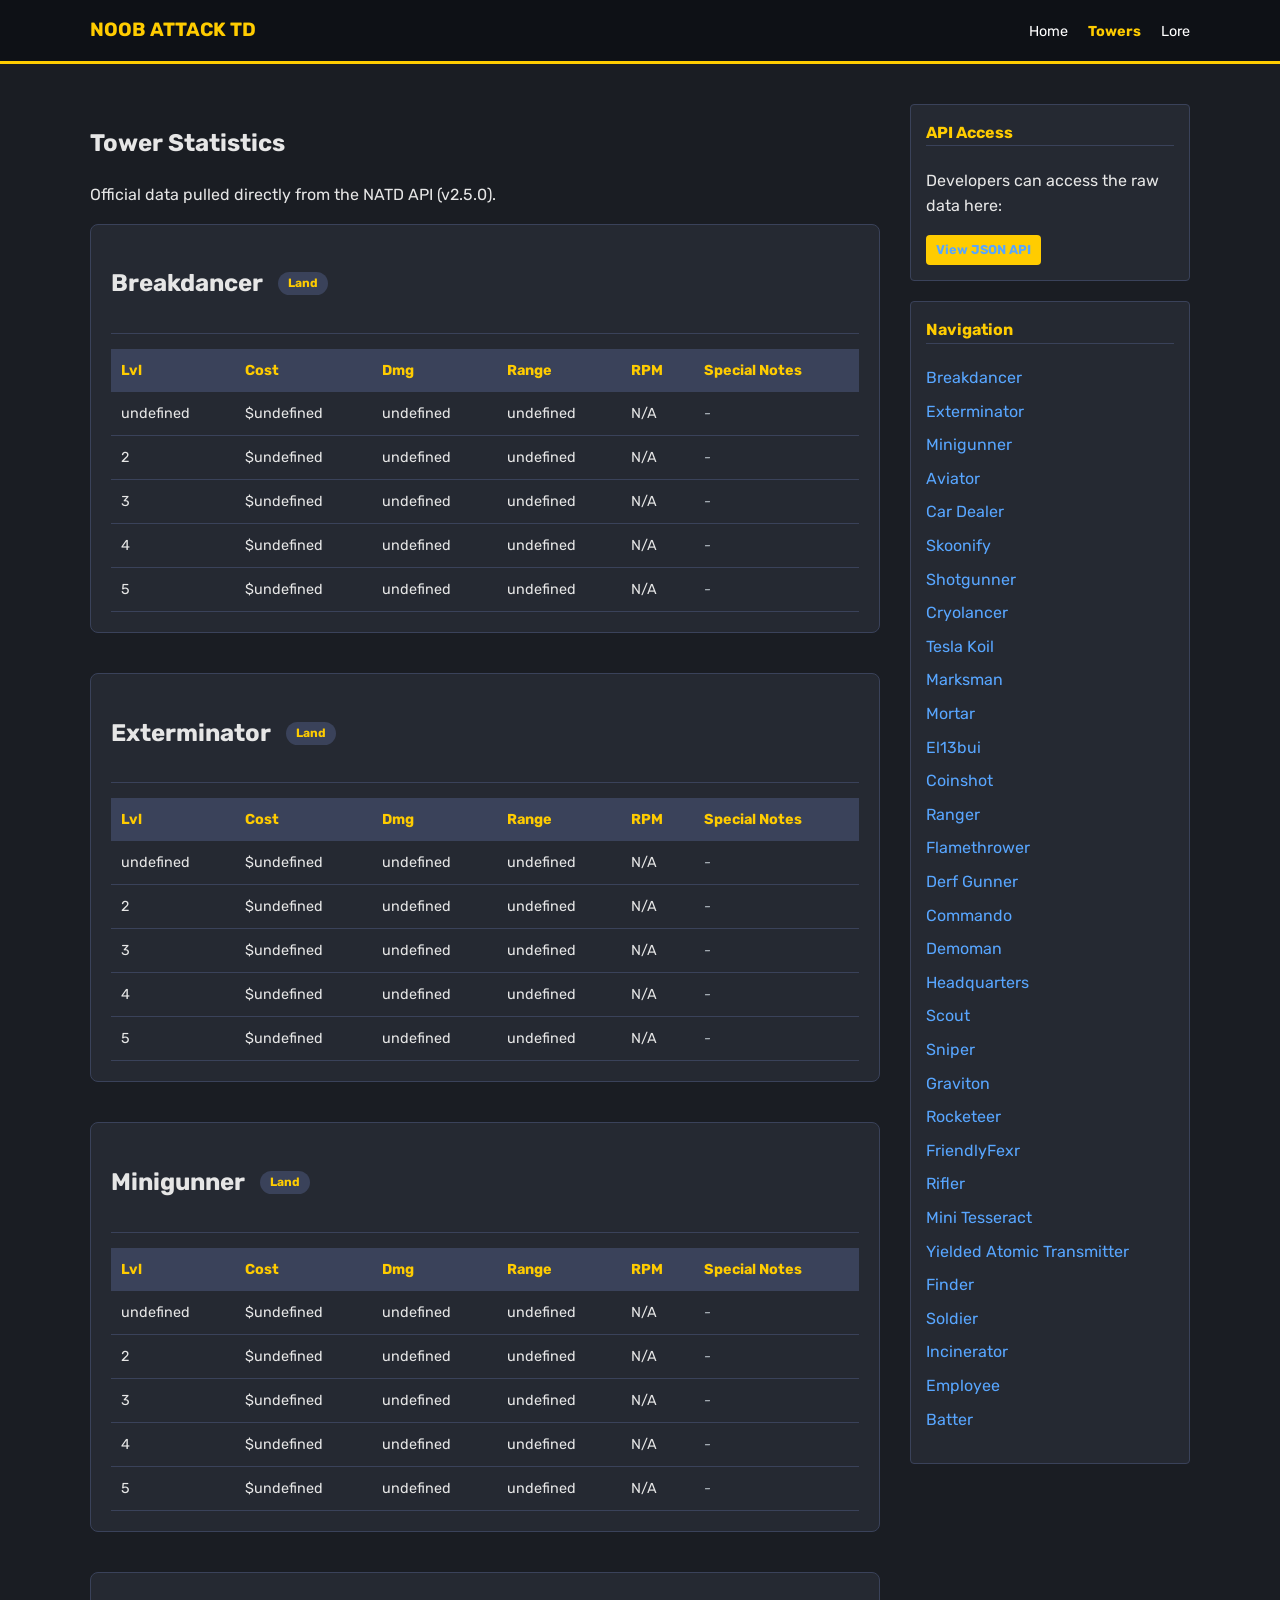
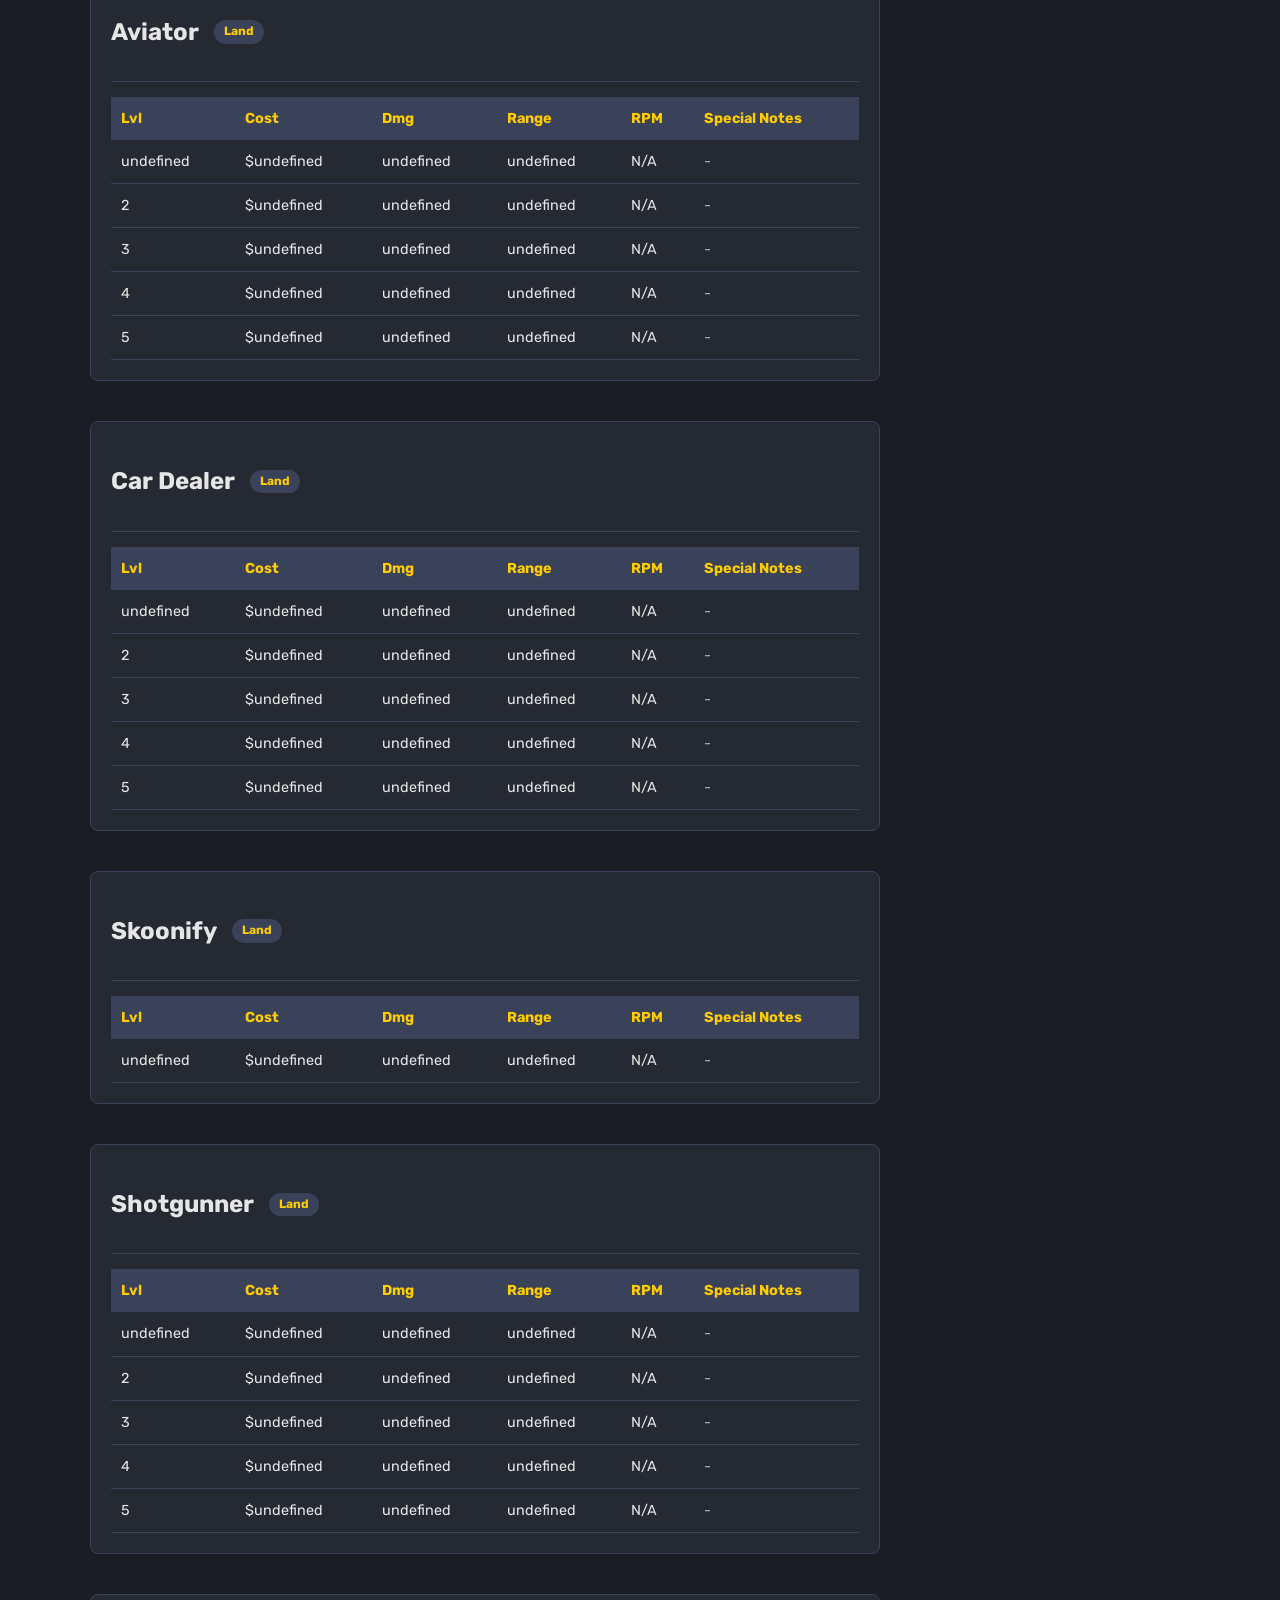
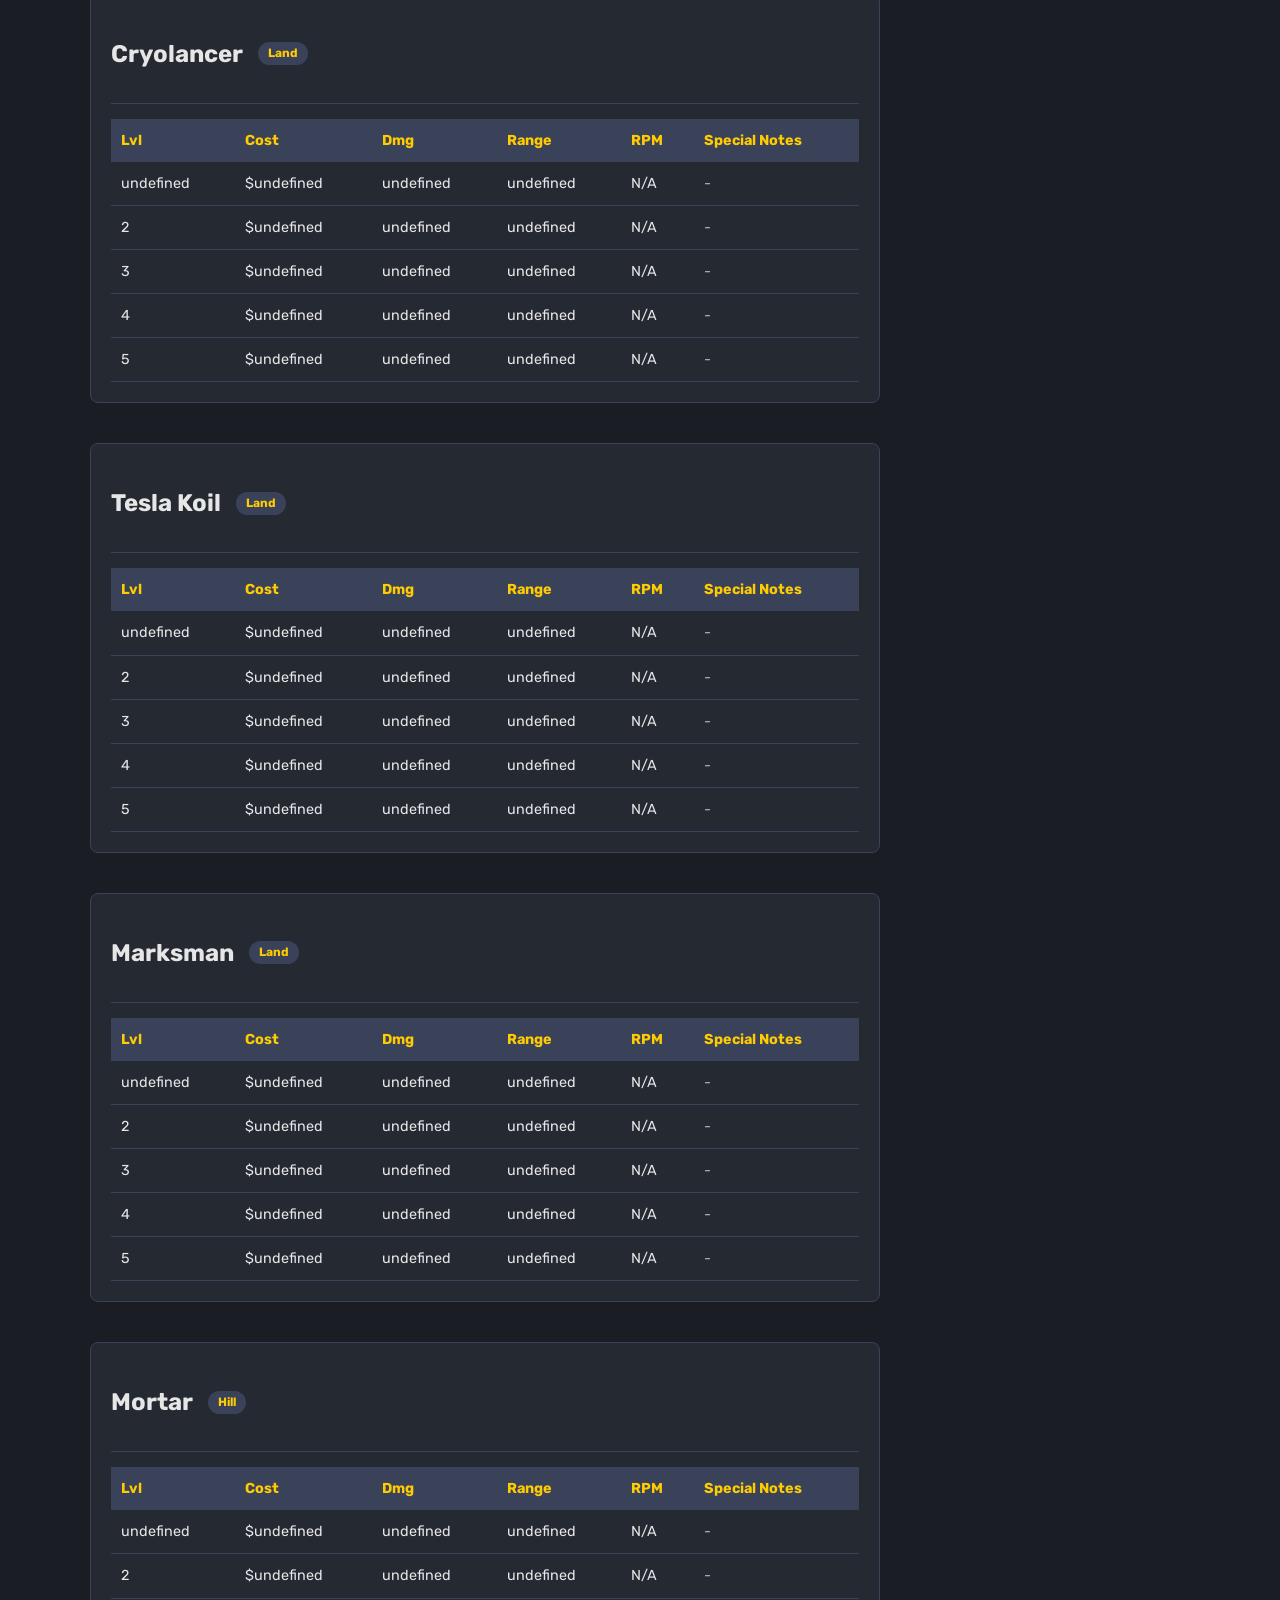
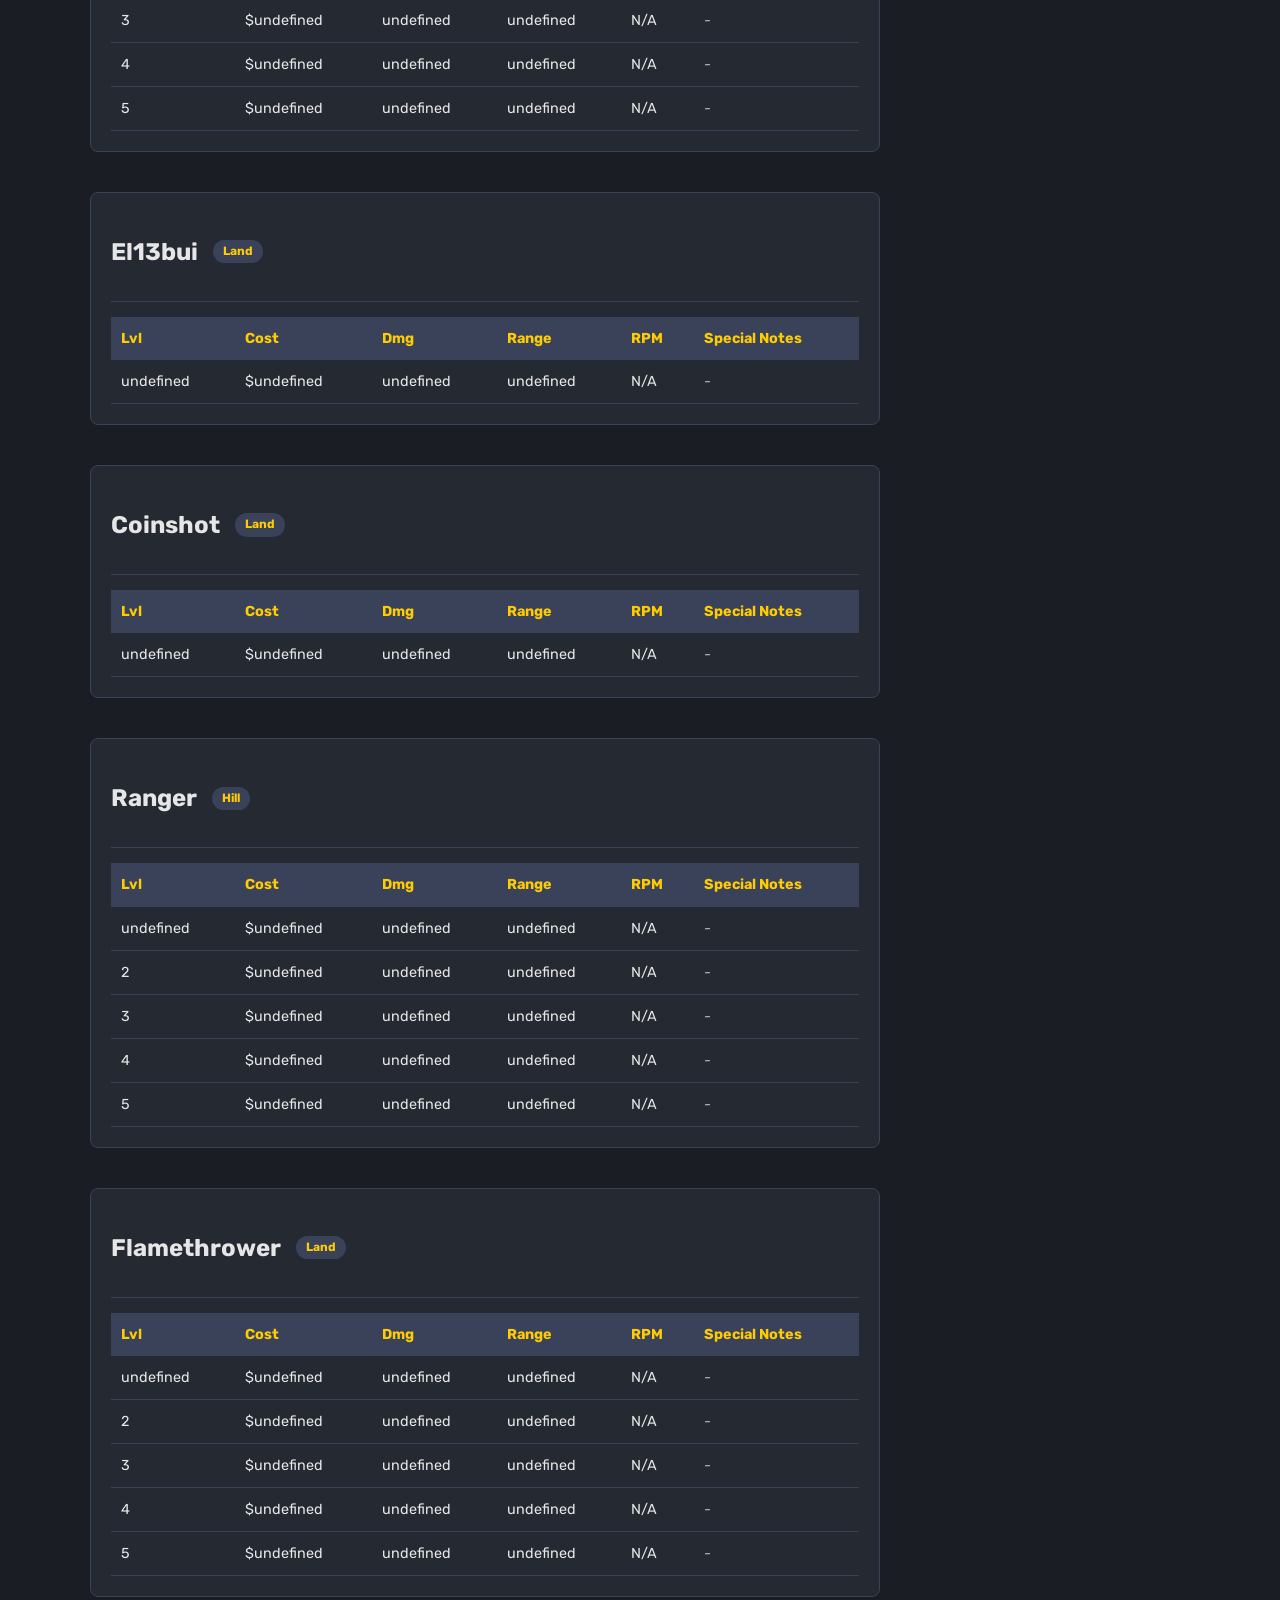
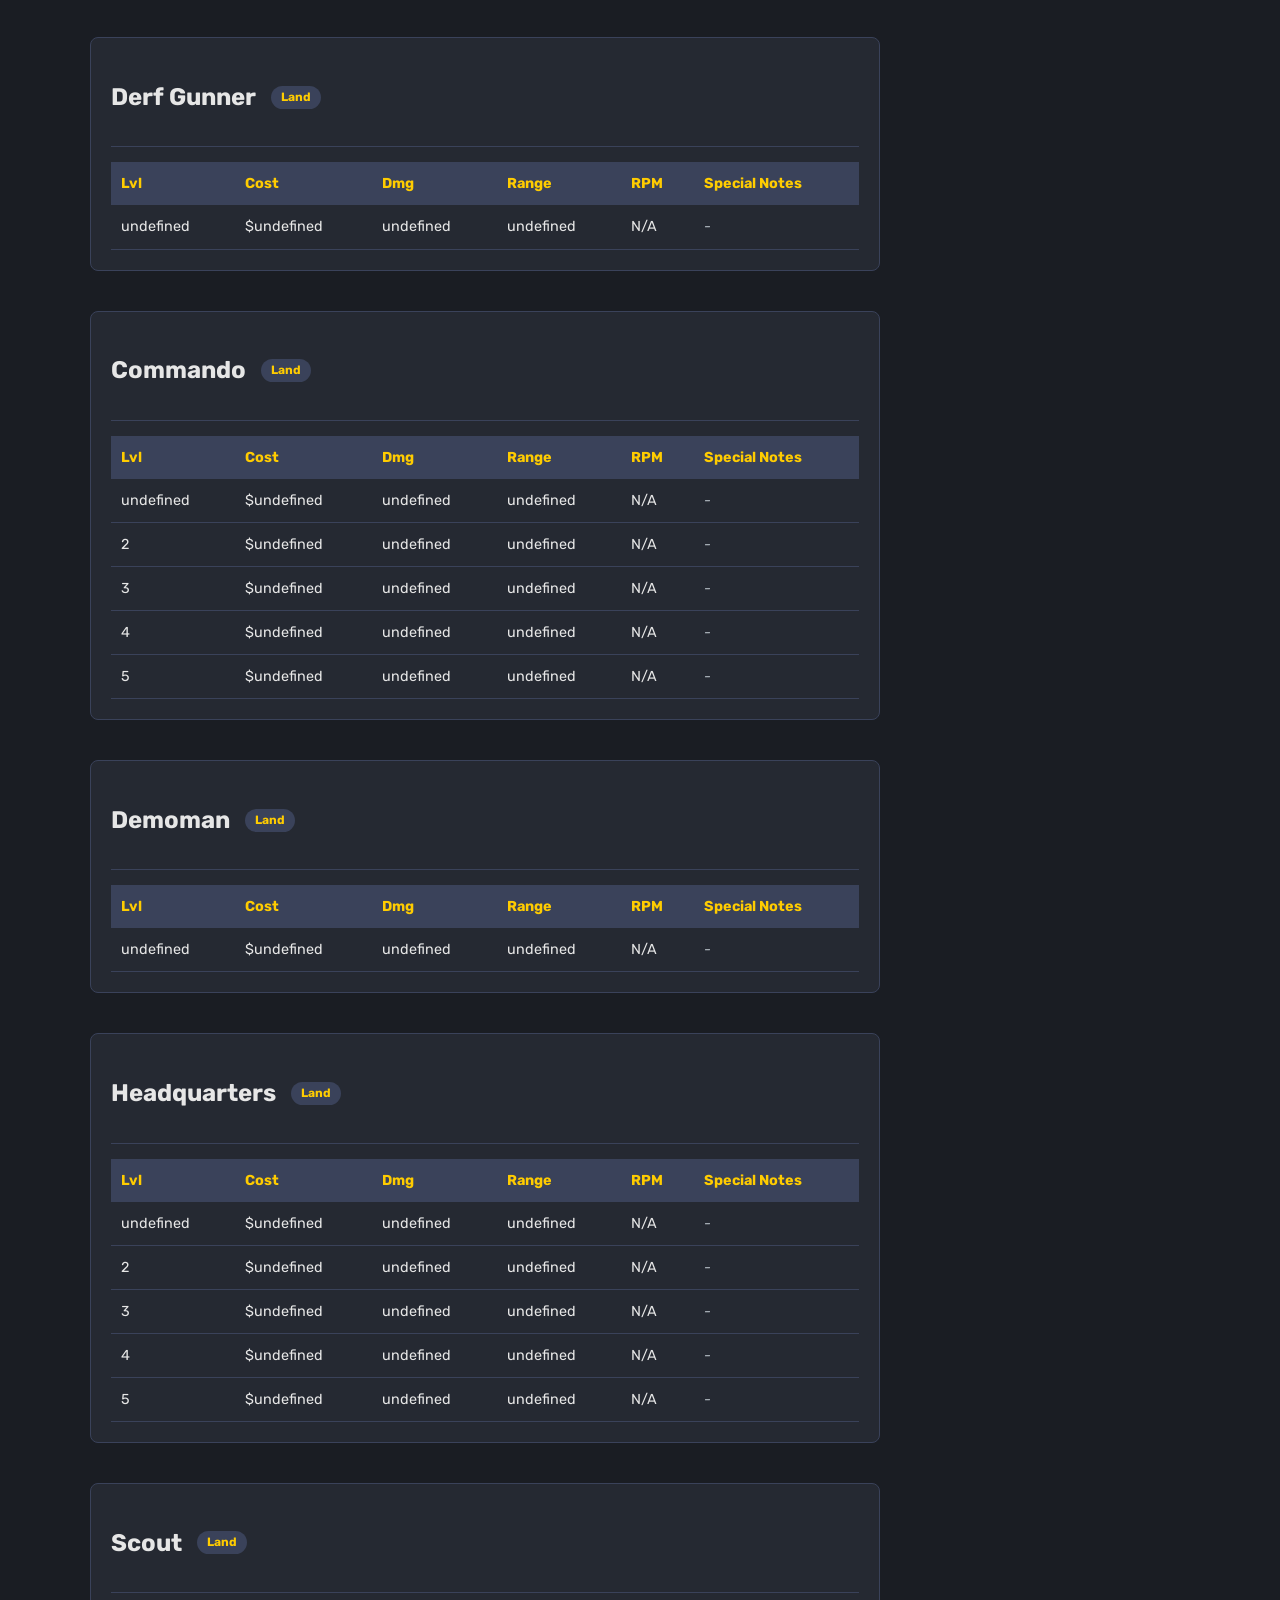
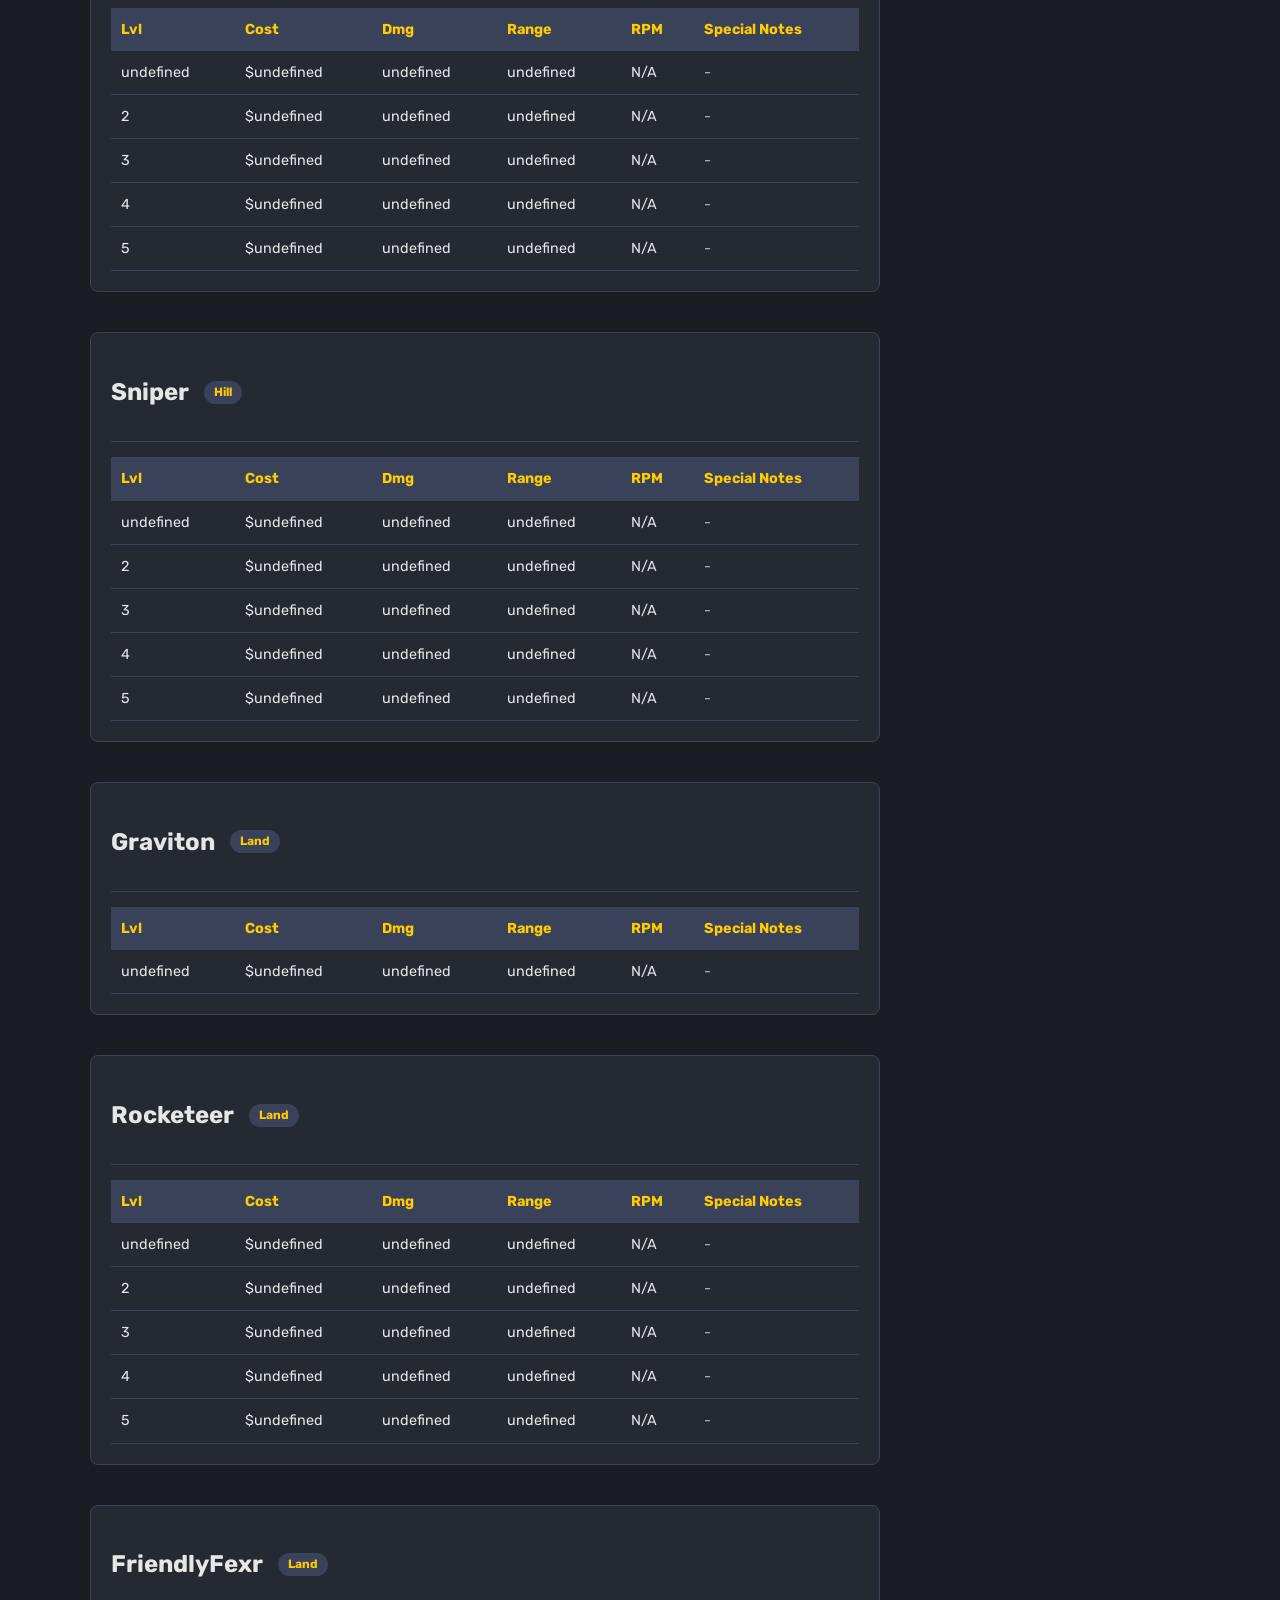
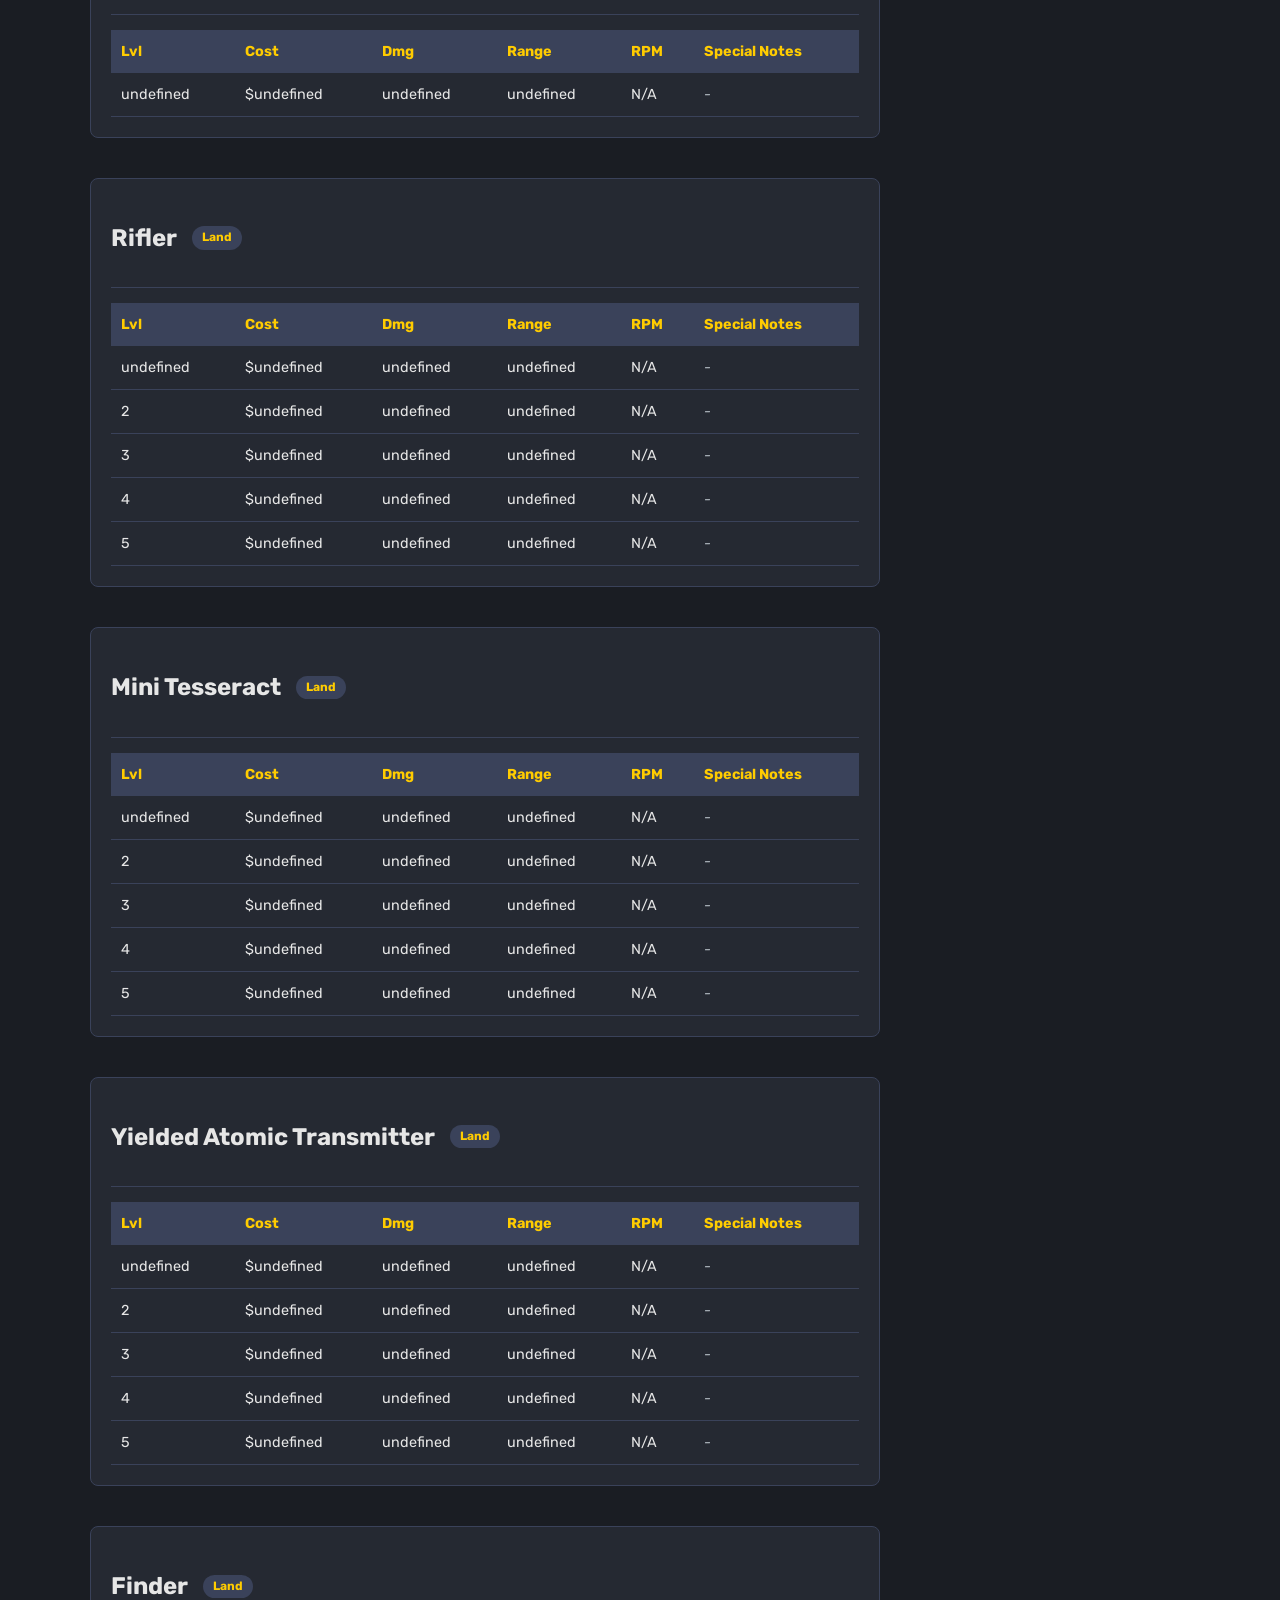
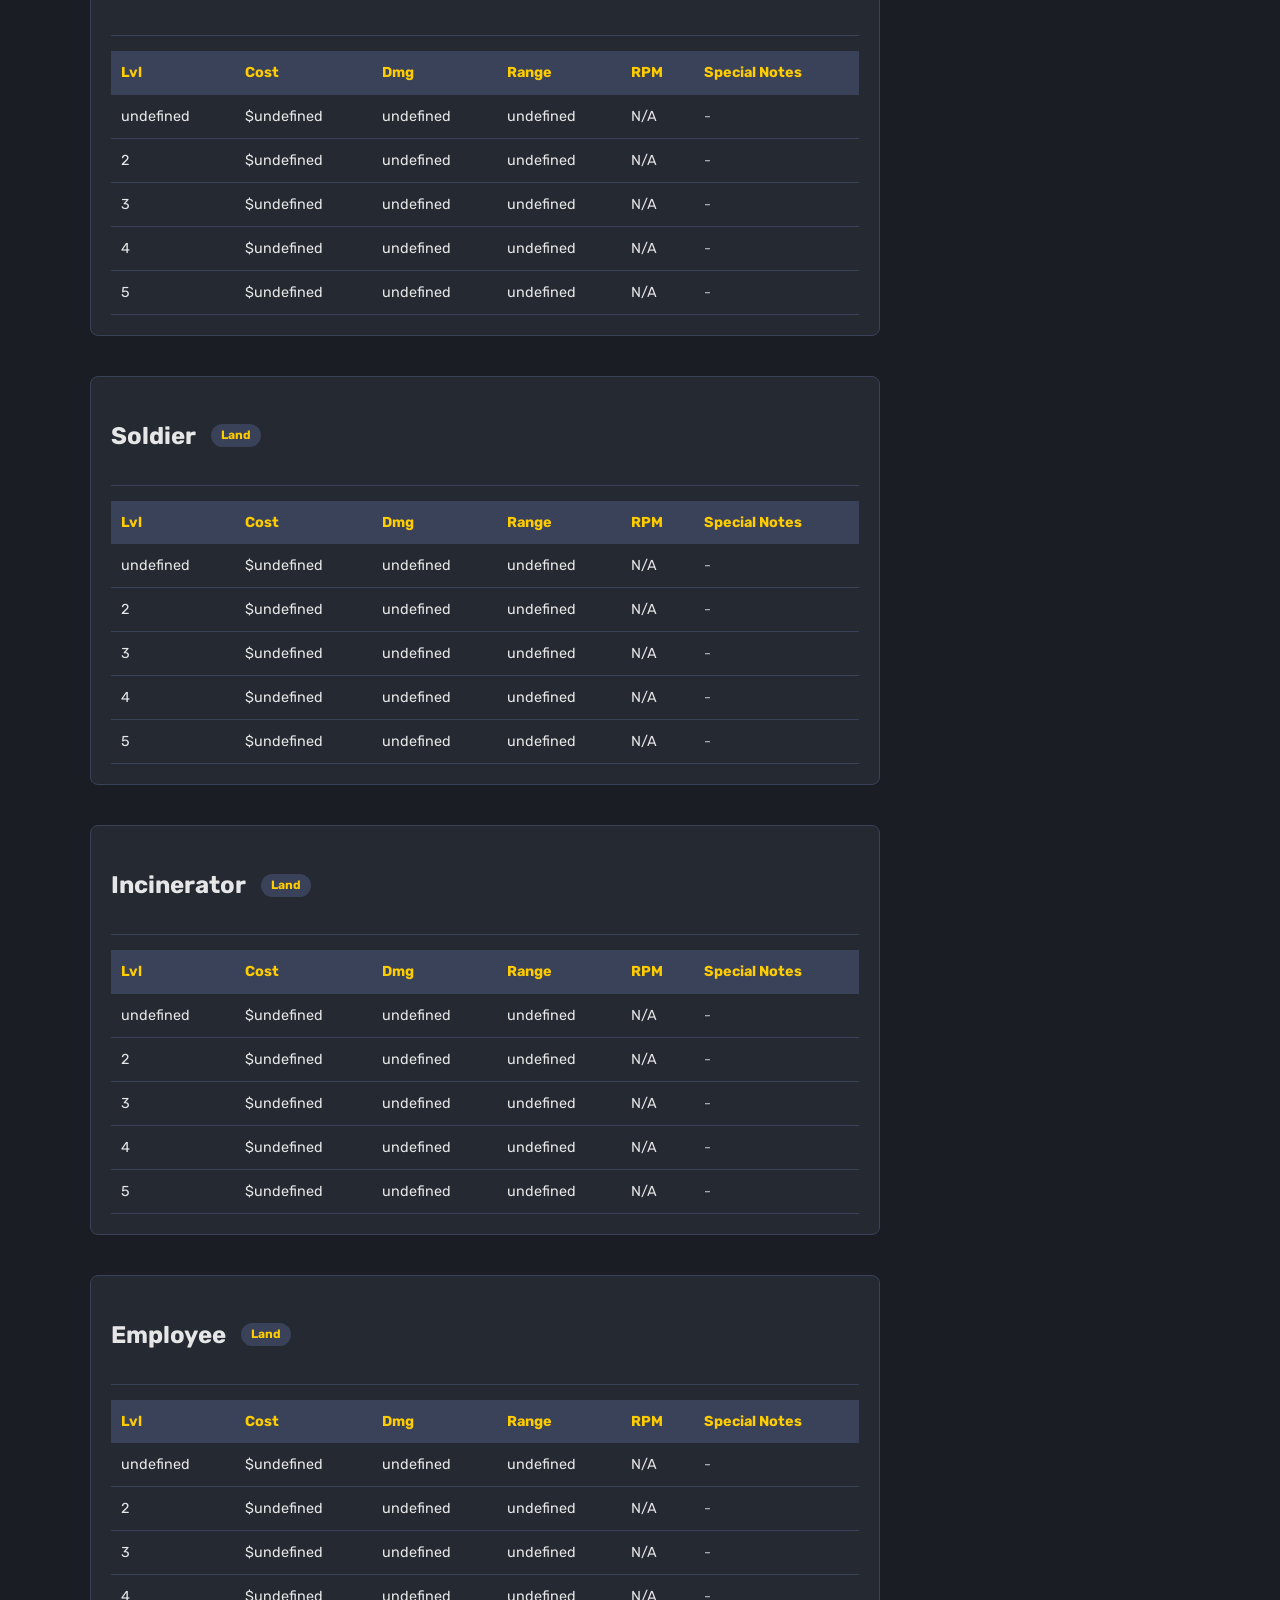
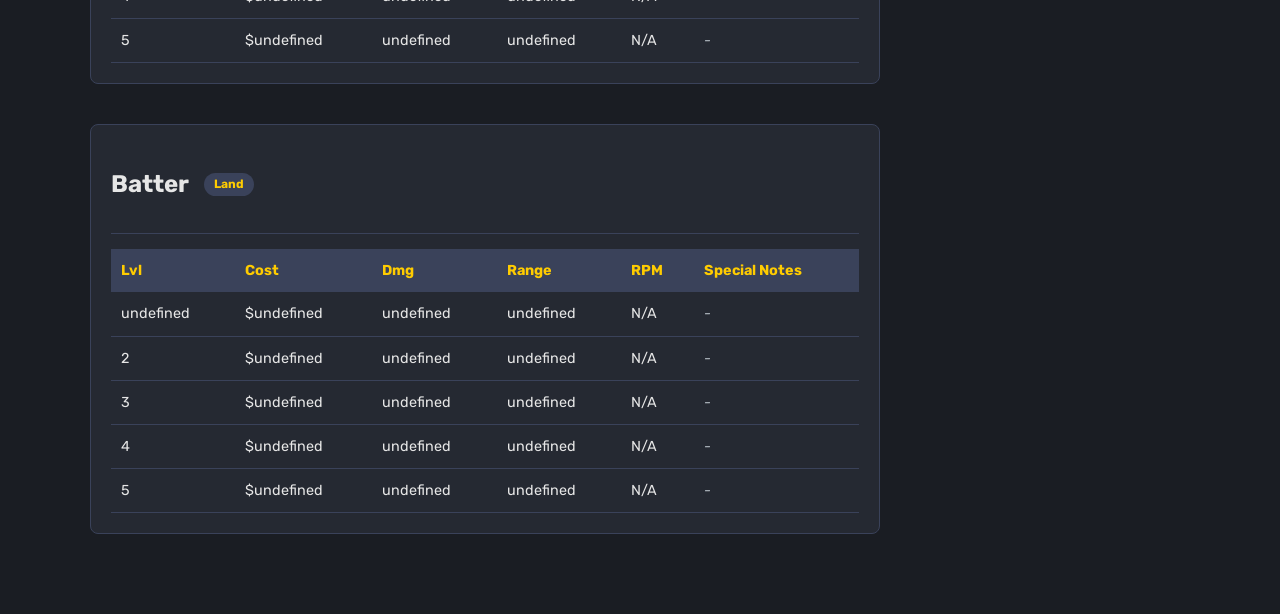
==== index.html @ 98cb0c42 "Update index.html" ====
<!DOCTYPE html>
<html lang="en">
<head>
    <meta charset="UTF-8">
    <meta name="viewport" content="width=device-width, initial-scale=1.0">
    <title>Tower Stats Hub | Noob Attack TD</title>
    <link rel="stylesheet" href="style.css">
    <link href="https://fonts.googleapis.com/css2?family=Rubik:wght@400;500;700&display=swap" rel="stylesheet">
</head>
<body>

    <nav class="navbar">
        <div class="nav-container">
            <a href="https://noob-attack-td.github.io/" class="logo">NOOB ATTACK TD</a>
            <ul class="nav-links">
                <li><a href="https://noob-attack-td.github.io/">Home</a></li>
                <li><a href="#" class="active">Towers</a></li>
                <li><a href="https://noob-attack-td.github.io/lore/">Lore</a></li>
            </ul>
        </div>
    </nav>

    <main class="container">
        <section class="content">
            <header class="page-header">
                <h1>Tower Statistics</h1>
                <p>Official data pulled directly from the NATD API (v2.5.0).</p>
            </header>

            <div id="loading" class="status-msg">Fetching tower data...</div>
            
            <div id="tower-display"></div>
        </section>

        <aside class="sidebar">
            <div class="sidebar-box">
                <h4>API Access</h4>
                <p>Developers can access the raw data here:</p>
                <a href="./api/v1/stats.json" class="api-link">View JSON API</a>
            </div>
            <div class="sidebar-box">
                <h4>Navigation</h4>
                <ul id="quick-nav">
                    </ul>
            </div>
        </aside>
    </main>

    <script>
        async function loadTowerData() {
            try {
                // Fetch the API file from the local folder
                const response = await fetch('stats.json');
                const data = await response.json();
                
                const display = document.getElementById('tower-display');
                const quickNav = document.getElementById('quick-nav');
                document.getElementById('loading').style.display = 'none';

                for (let id in data.towers) {
                    const tower = data.towers[id];

                    // 1. Create Sidebar Link
                    quickNav.innerHTML += `<li><a href="#${id}">${tower.name}</a></li>`;

                    // 2. Build Table Rows
                    let rows = tower.levels.map(lvl => `
                        <tr>
                            <td>${lvl.level}</td>
                            <td>$${lvl.cost}</td>
                            <td>${lvl.damage}</td>
                            <td>${lvl.range}</td>
                            <td>${lvl.rpm || 'N/A'}</td>
                            <td class="special-cell">${lvl.note || '-'}</td>
                        </tr>
                    `).join('');

                    // 3. Inject Table into Page
                    display.innerHTML += `
                        <div class="tower-block" id="${id}">
                            <div class="tower-title">
                                <h2>${tower.name}</h2>
                                <span class="type-tag">${tower.type}</span>
                            </div>
                            <table class="wiki-table">
                                <thead>
                                    <tr>
                                        <th>Lvl</th>
                                        <th>Cost</th>
                                        <th>Dmg</th>
                                        <th>Range</th>
                                        <th>RPM</th>
                                        <th>Special Notes</th>
                                    </tr>
                                </thead>
                                <tbody>${rows}</tbody>
                            </table>
                        </div>
                    `;
                }
            } catch (error) {
                document.getElementById('loading').innerHTML = "⚠️ Error loading API. Ensure stats.json exists.";
                console.error(error);
            }
        }
        loadTowerData();
    </script>

</body>
</html>
---- style.css ----
/* Base Style */
body {
    background-color: #1a1d23;
    color: #e6e6e6;
    font-family: 'Rubik', sans-serif;
    margin: 0;
    line-height: 1.6;
}

/* Navbar */
.navbar {
    background-color: #0e1116;
    padding: 15px 0;
    border-bottom: 3px solid #ffcc00;
}
.nav-container {
    width: 90%; max-width: 1100px; margin: 0 auto;
    display: flex; justify-content: space-between; align-items: center;
}
.logo { color: #ffcc00; text-decoration: none; font-weight: 700; font-size: 1.2rem; }
.nav-links { list-style: none; display: flex; gap: 20px; margin: 0; }
.nav-links a { color: #fff; text-decoration: none; font-size: 0.9rem; }
.nav-links a.active { color: #ffcc00; font-weight: bold; }

/* Layout */
.container {
    display: grid; grid-template-columns: 1fr 280px; gap: 30px;
    width: 90%; max-width: 1100px; margin: 40px auto;
}

/* Tower Blocks */
.tower-block {
    background: #252932;
    border: 1px solid #3a425a;
    border-radius: 8px;
    padding: 20px;
    margin-bottom: 40px;
}
.tower-title {
    display: flex; align-items: center; gap: 15px;
    border-bottom: 1px solid #3a425a; margin-bottom: 15px; padding-bottom: 10px;
}
.type-tag {
    background: #3a425a; color: #ffcc00;
    padding: 2px 10px; border-radius: 20px; font-size: 0.75rem; font-weight: bold;
}

/* Tables */
.wiki-table {
    width: 100%; border-collapse: collapse; font-size: 0.9rem;
}
.wiki-table th {
    background: #3a425a; color: #ffcc00; text-align: left; padding: 10px;
}
.wiki-table td {
    padding: 10px; border-bottom: 1px solid #3a425a;
}
.wiki-table tr:hover { background: #2c323d; }
.special-cell { font-style: italic; color: #adb5bd; }

/* Sidebar */
.sidebar-box {
    background: #252932; border: 1px solid #3a425a;
    padding: 15px; border-radius: 4px; margin-bottom: 20px;
}
.sidebar-box h4 { color: #ffcc00; margin-top: 0; border-bottom: 1px solid #3a425a; }
.sidebar-box ul { list-style: none; padding: 0; }
.sidebar-box li { margin-bottom: 8px; }
.sidebar-box a { color: #58a6ff; text-decoration: none; }

.api-link {
    display: inline-block; background: #ffcc00; color: #000;
    padding: 5px 10px; border-radius: 4px; text-decoration: none; font-weight: bold; font-size: 0.8rem;
}

.status-msg { text-align: center; padding: 50px; color: #6e7681; }

@media (max-width: 800px) {
    .container { grid-template-columns: 1fr; }
}
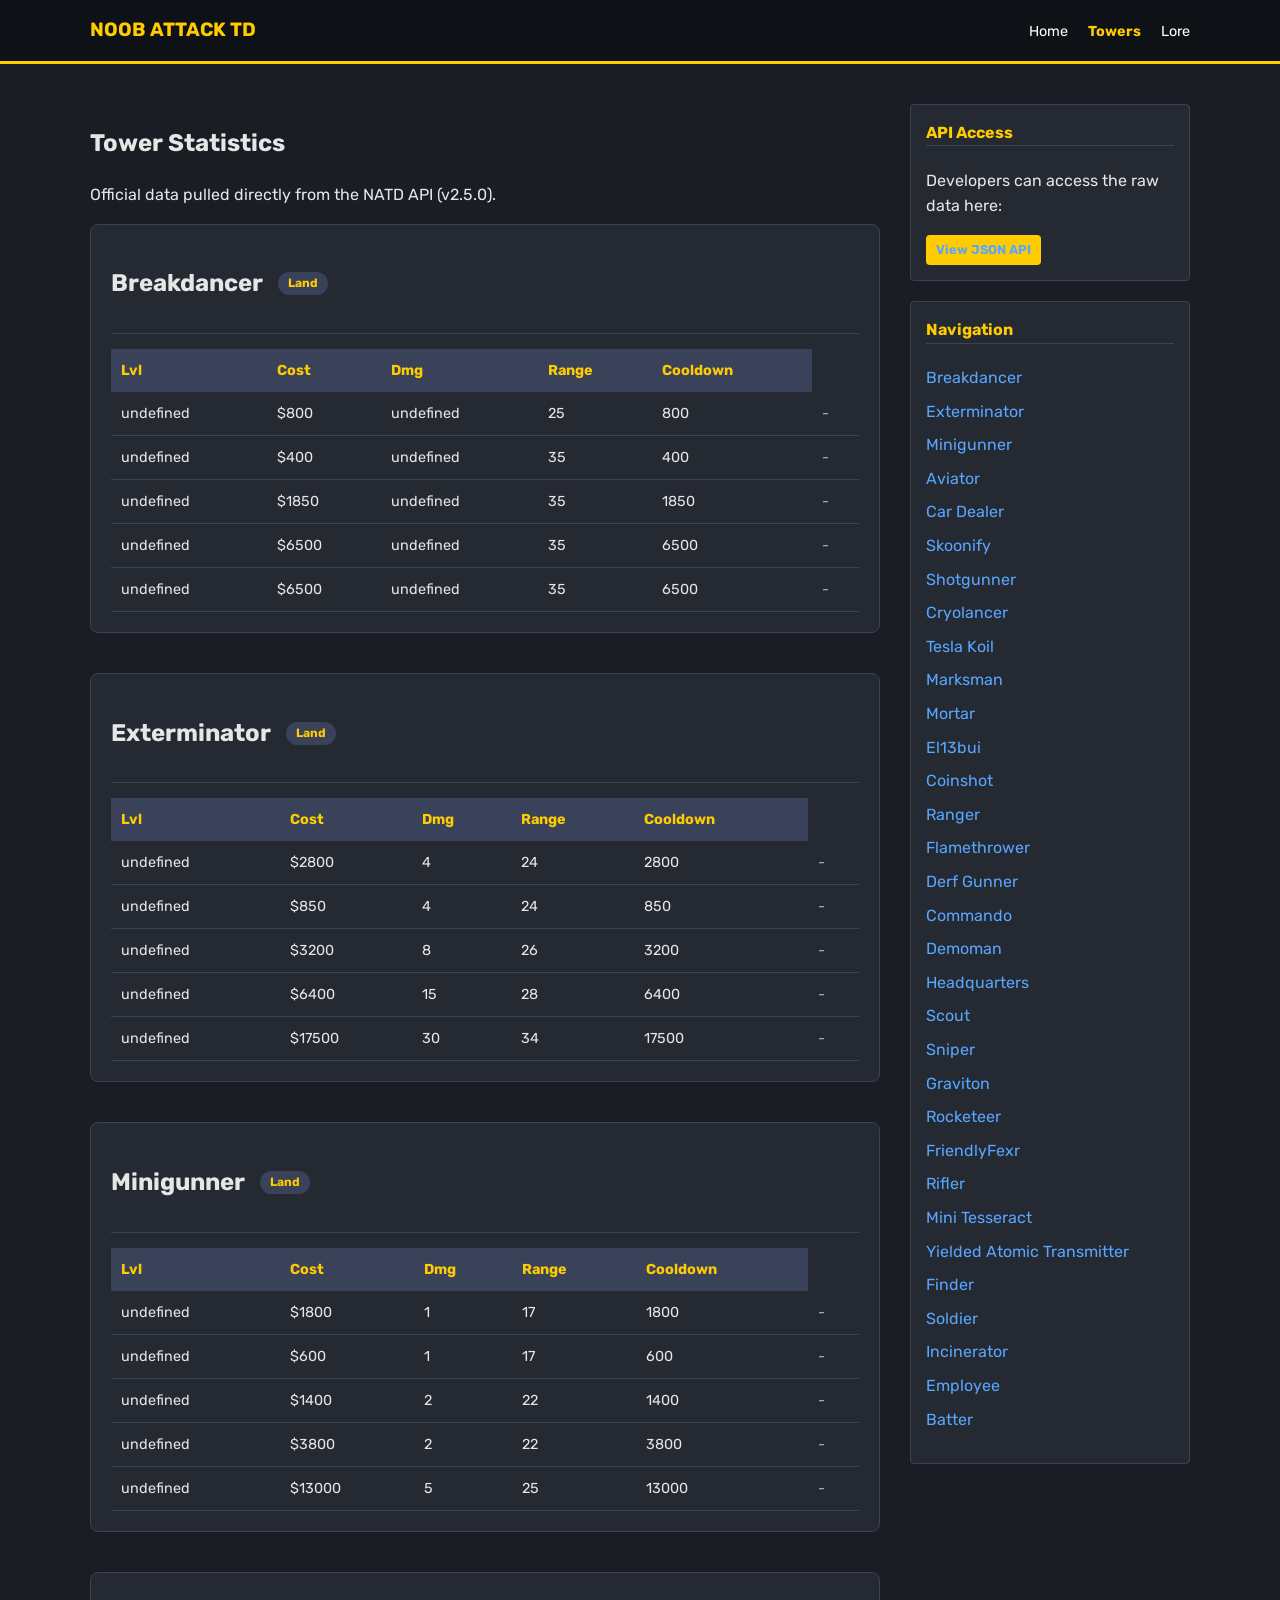
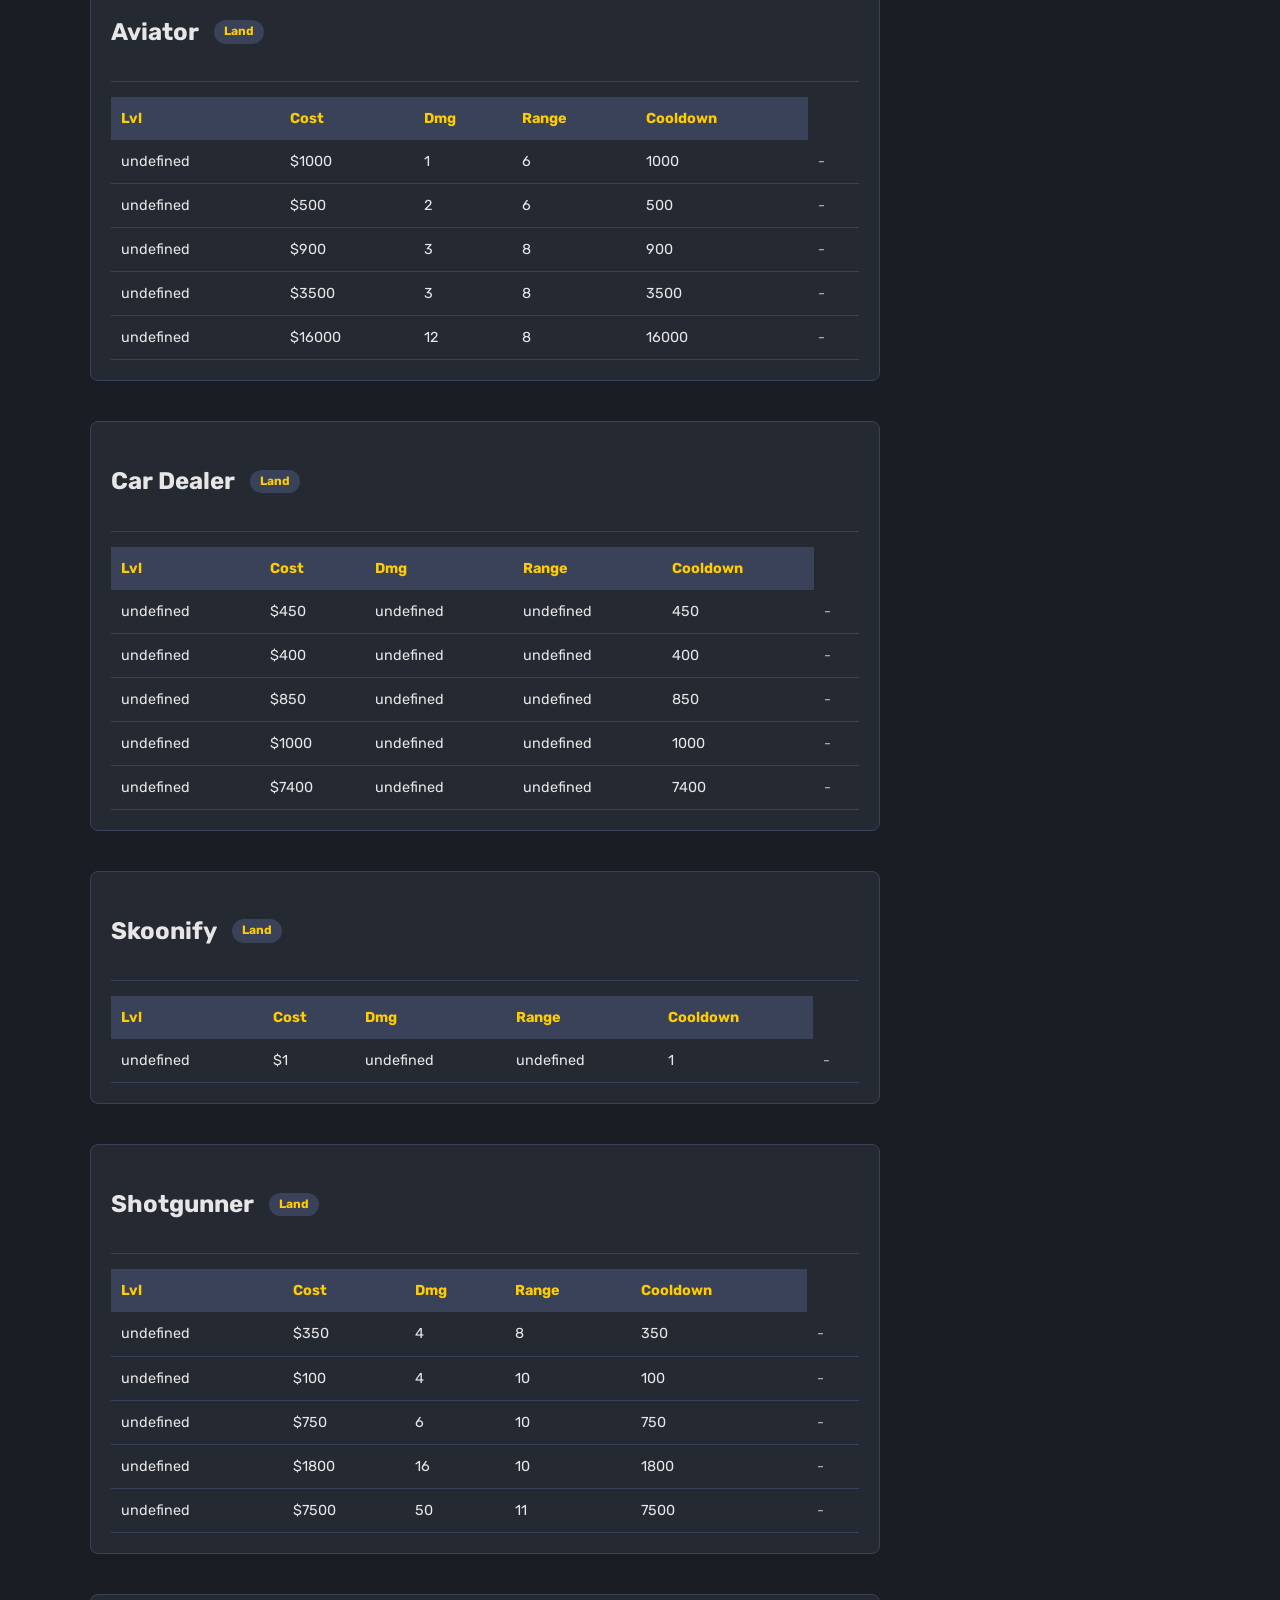
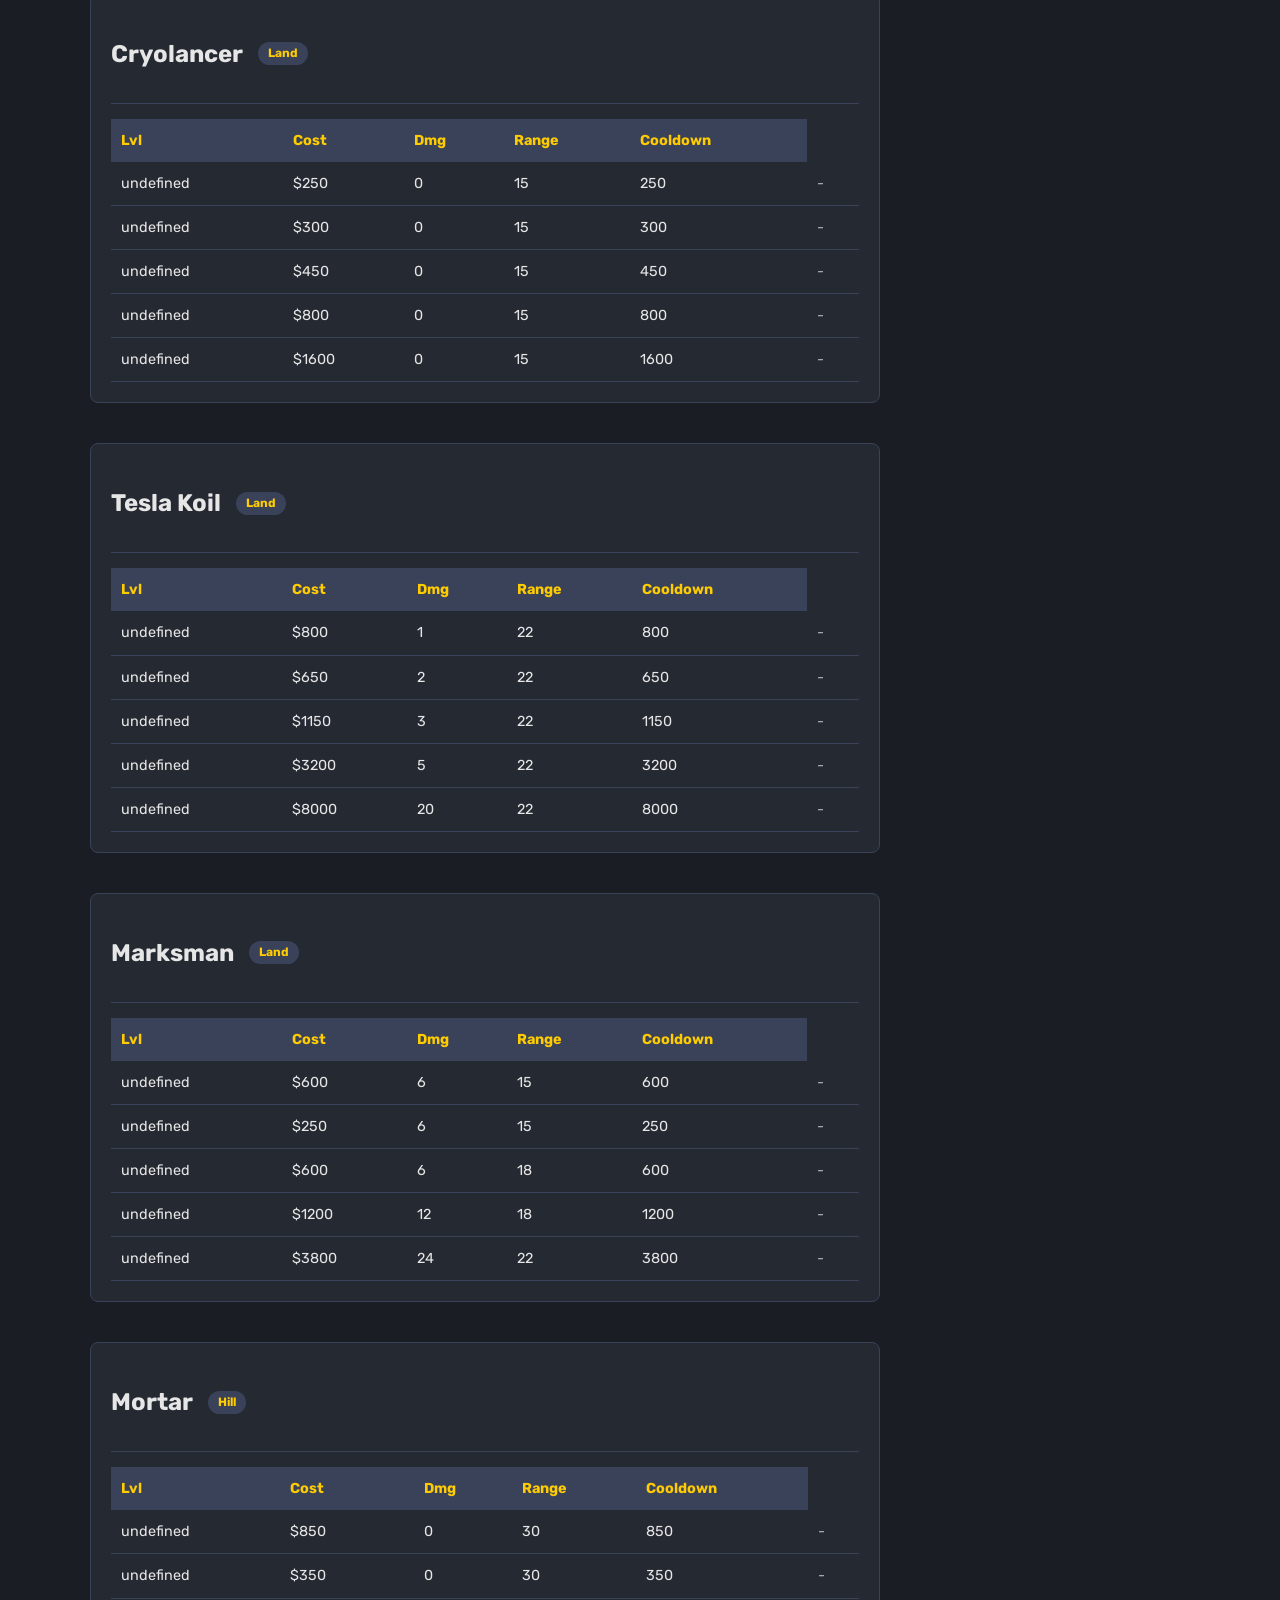
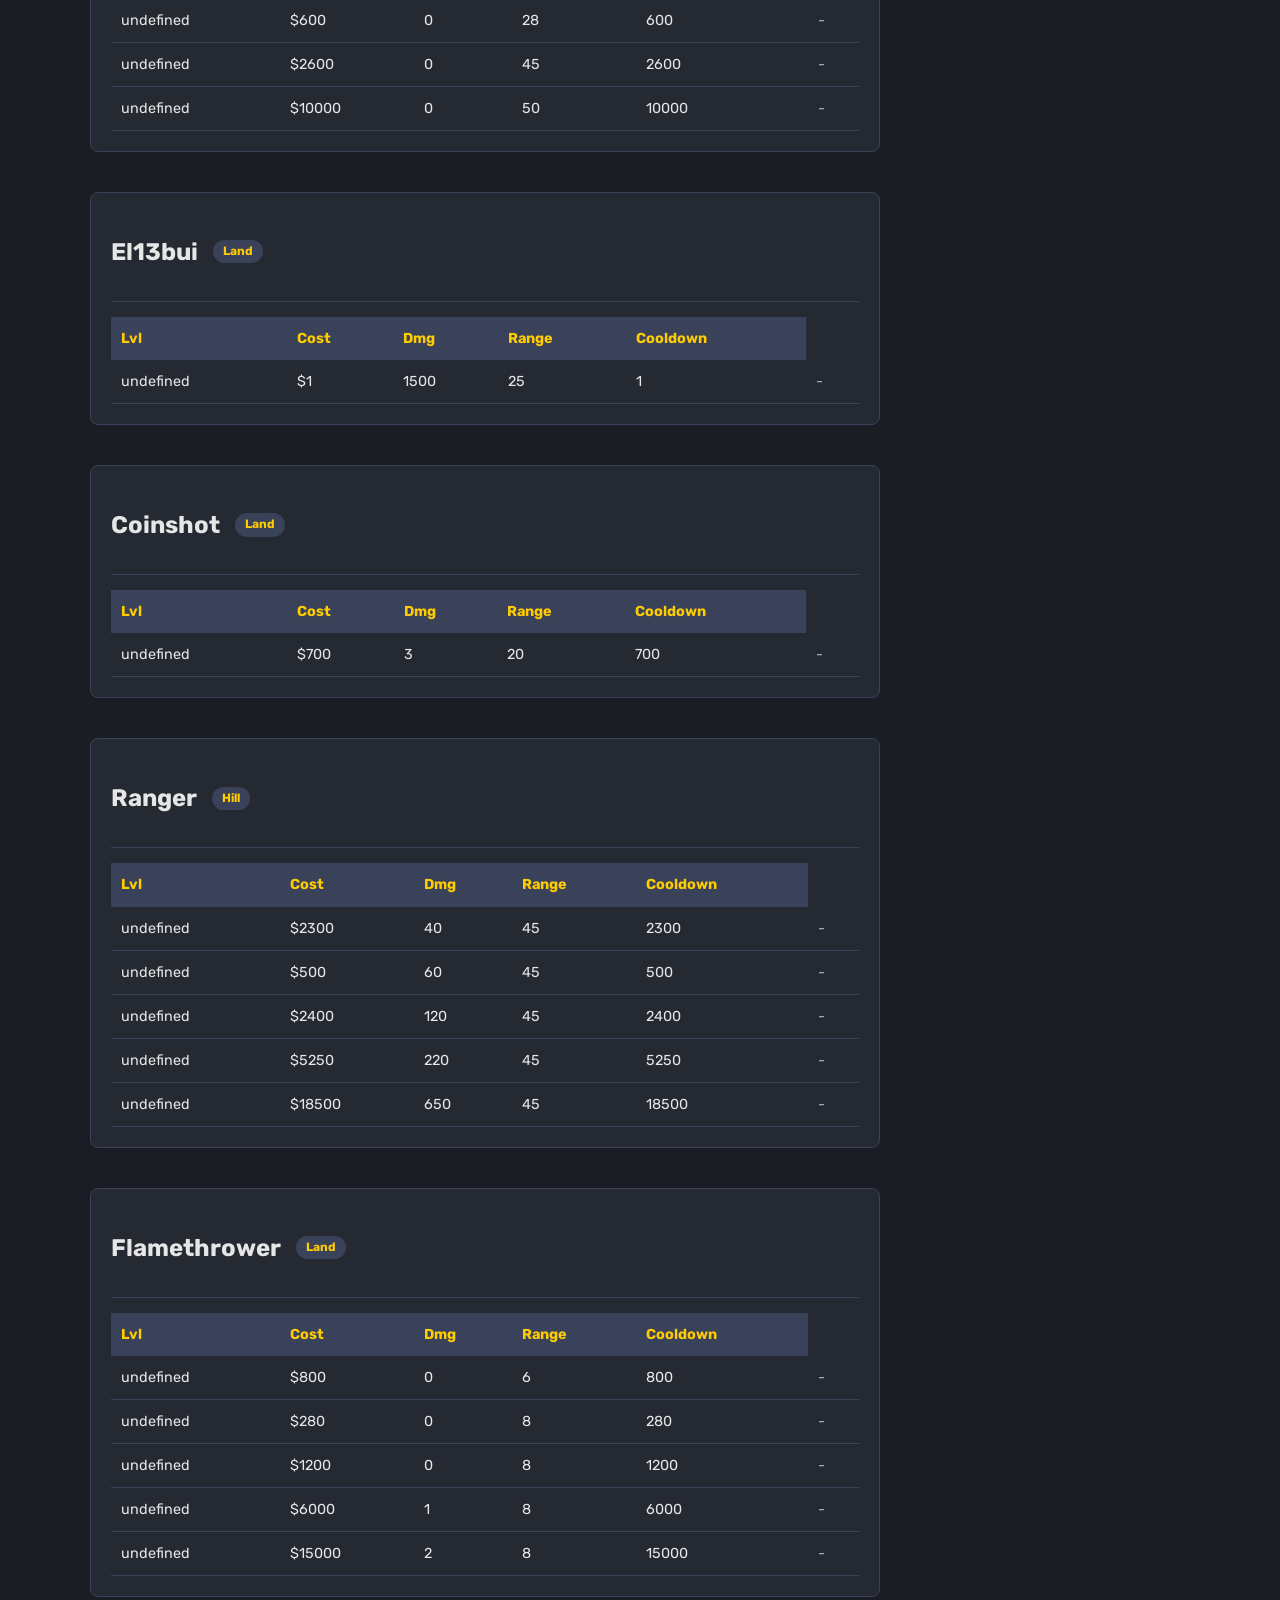
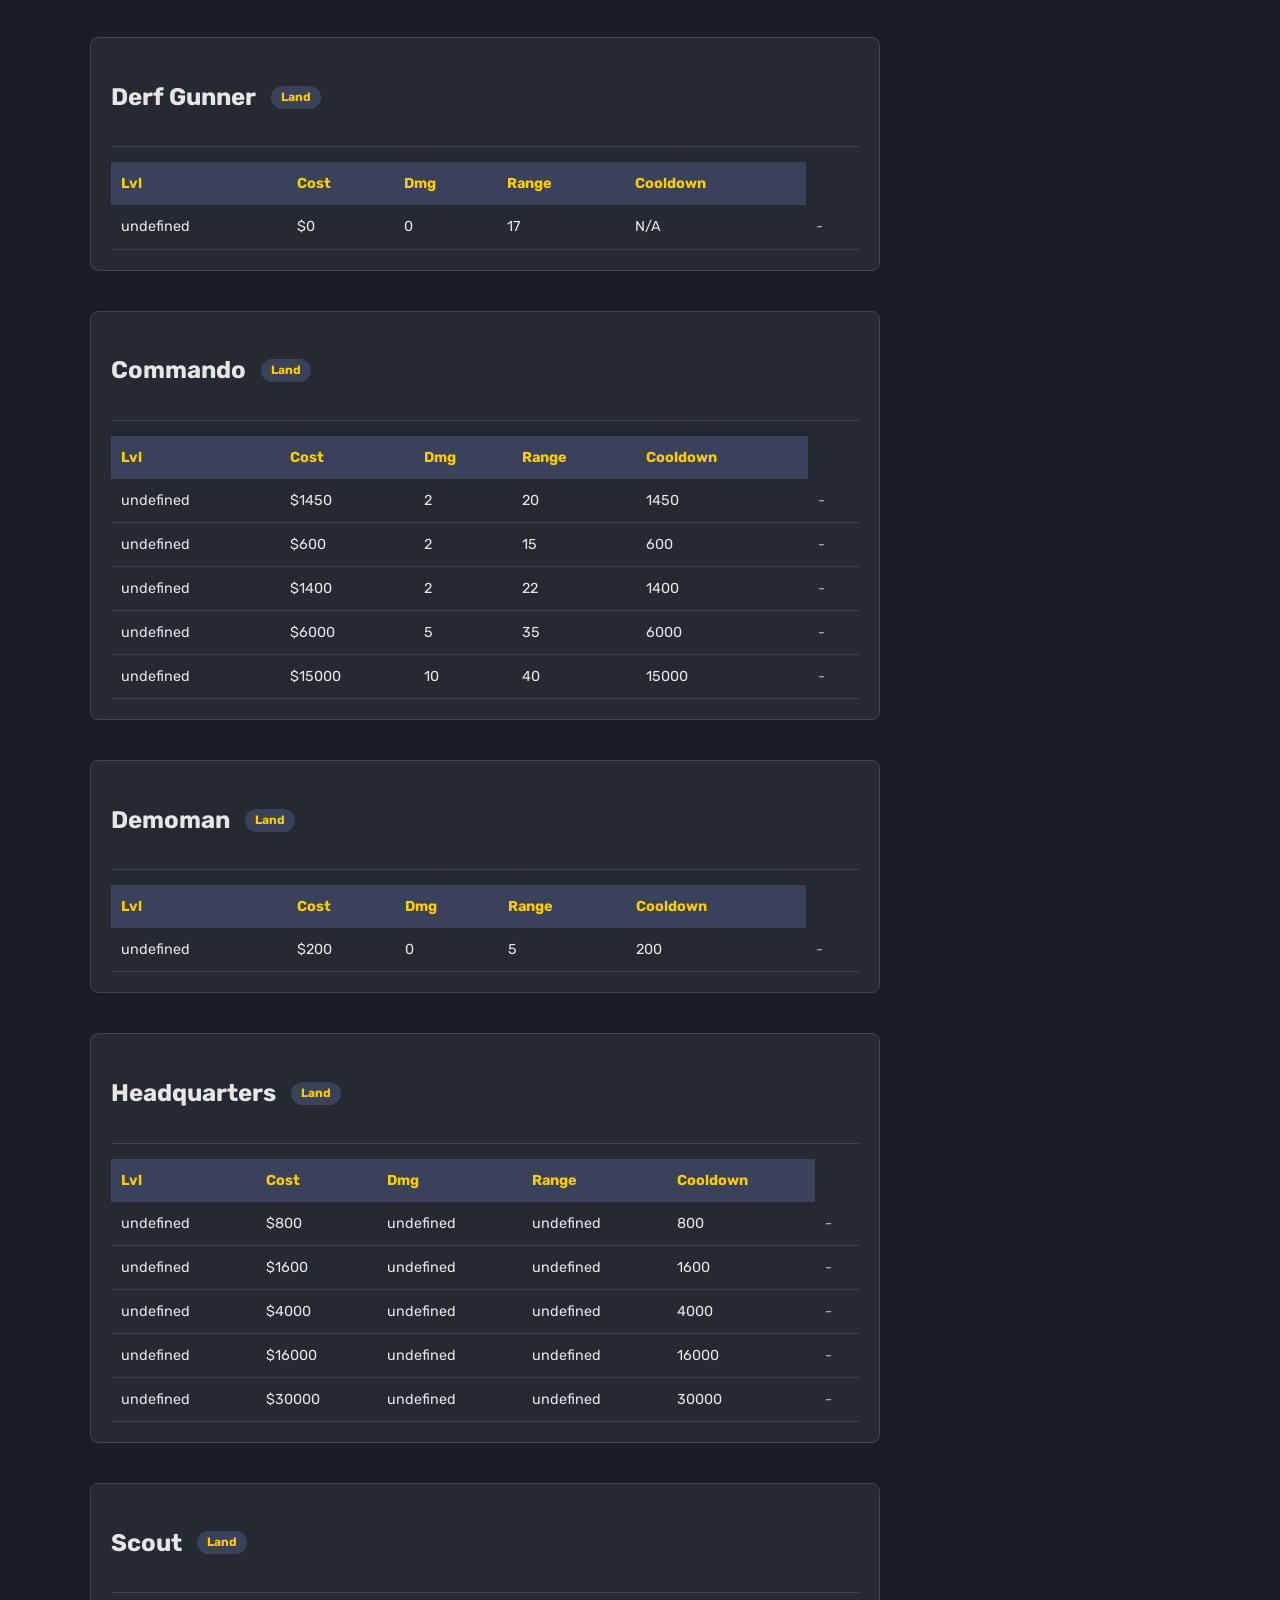
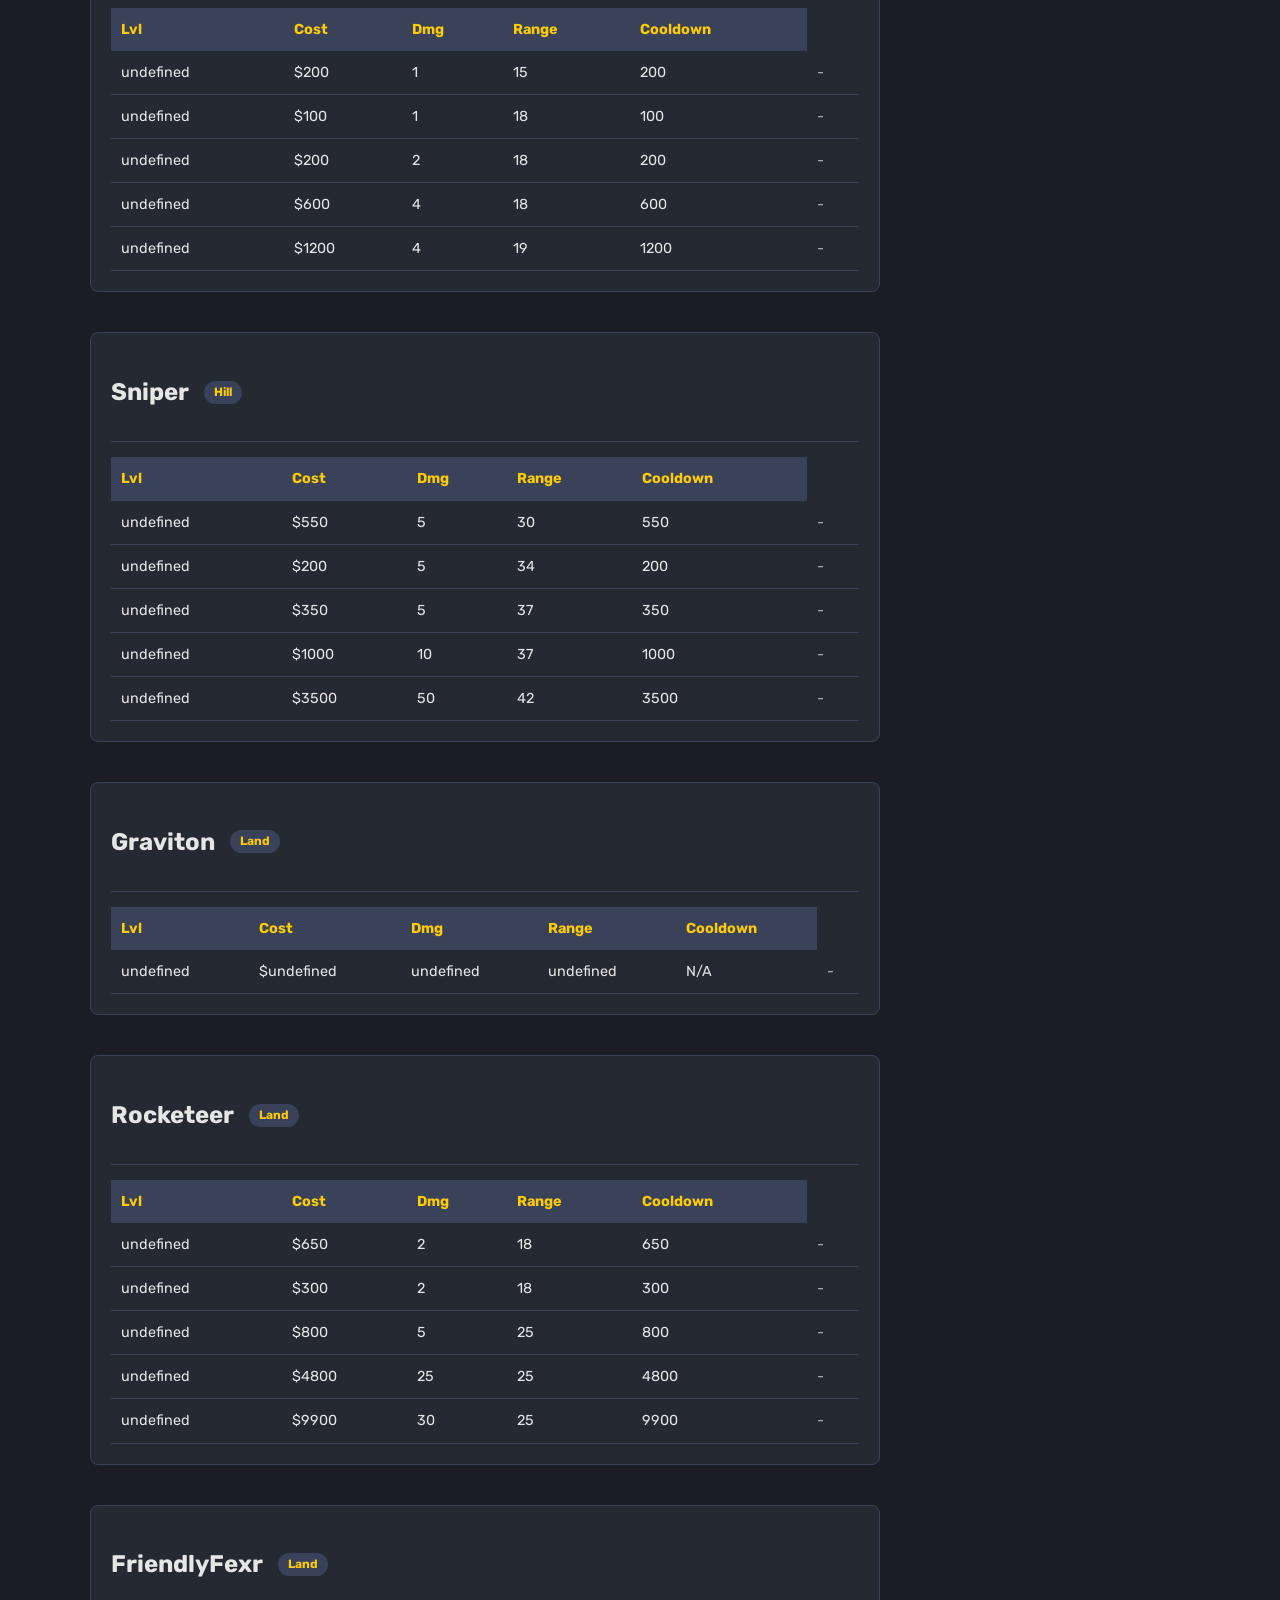
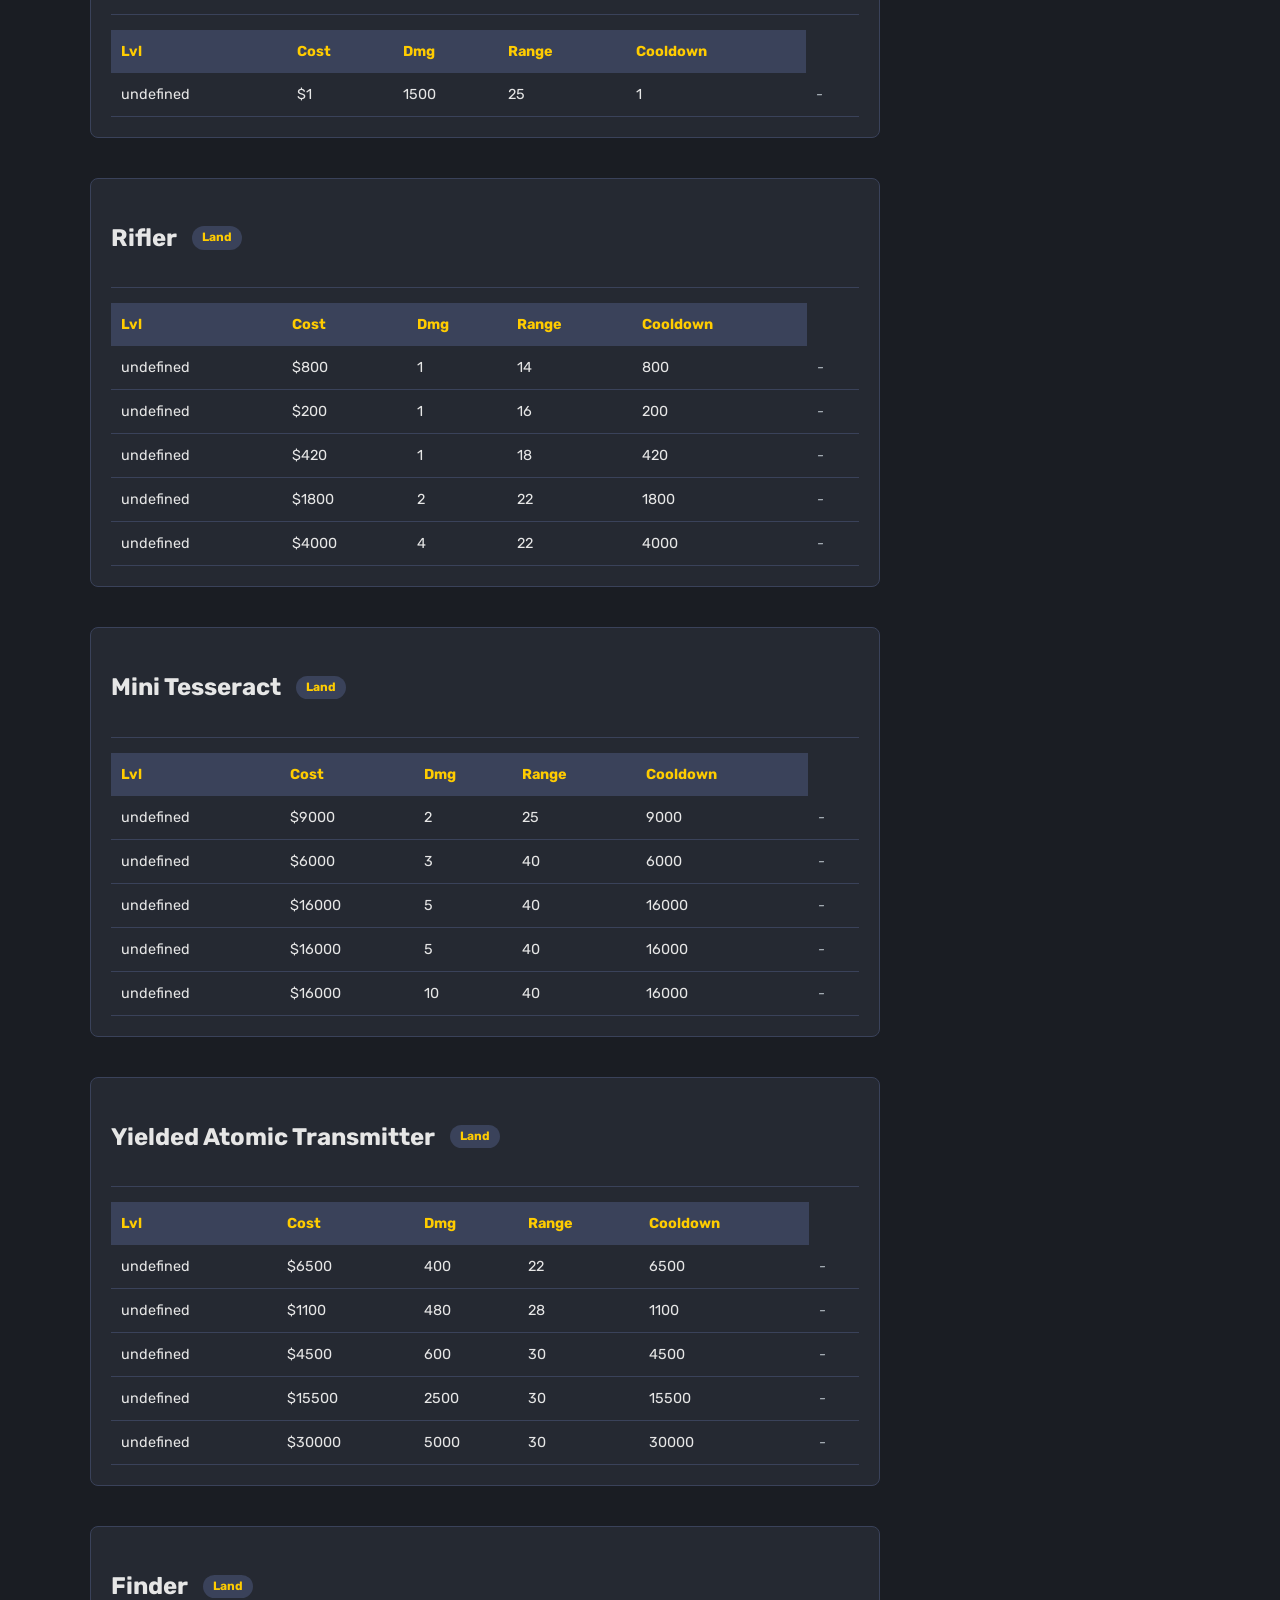
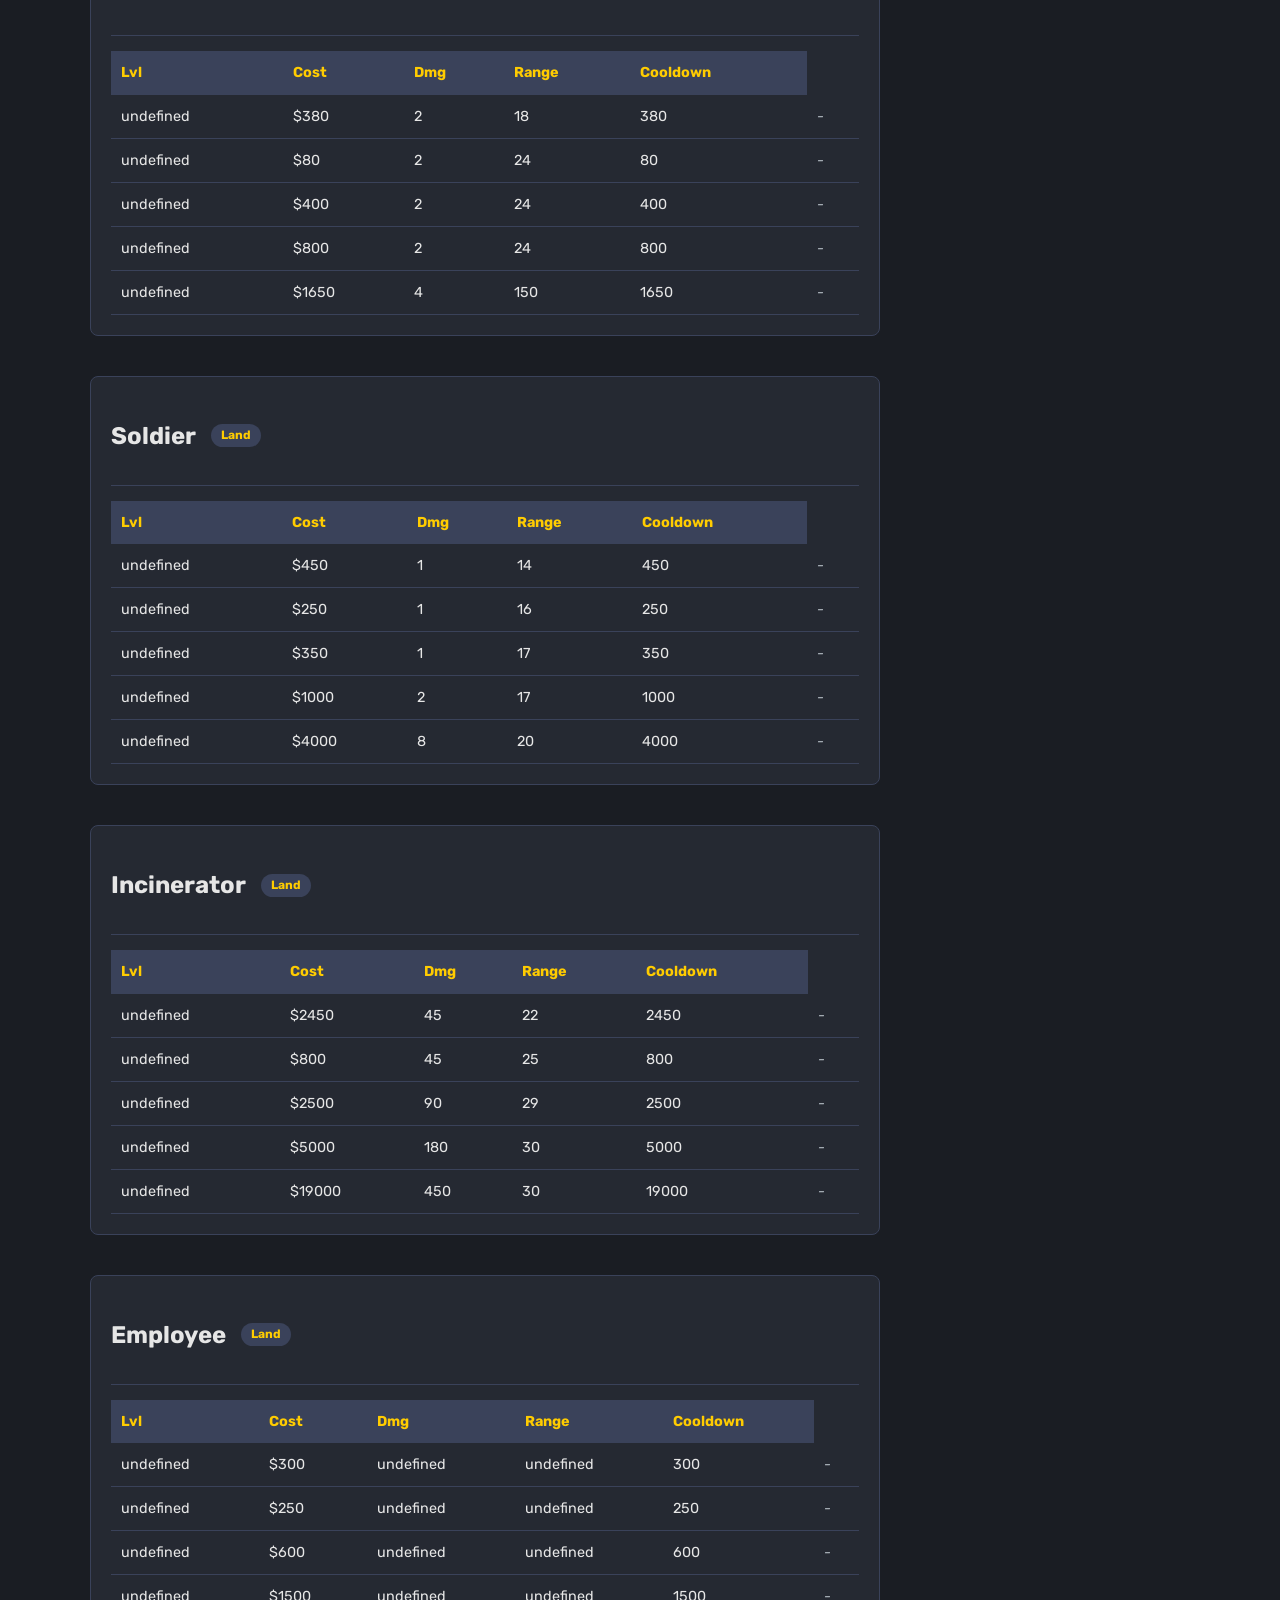
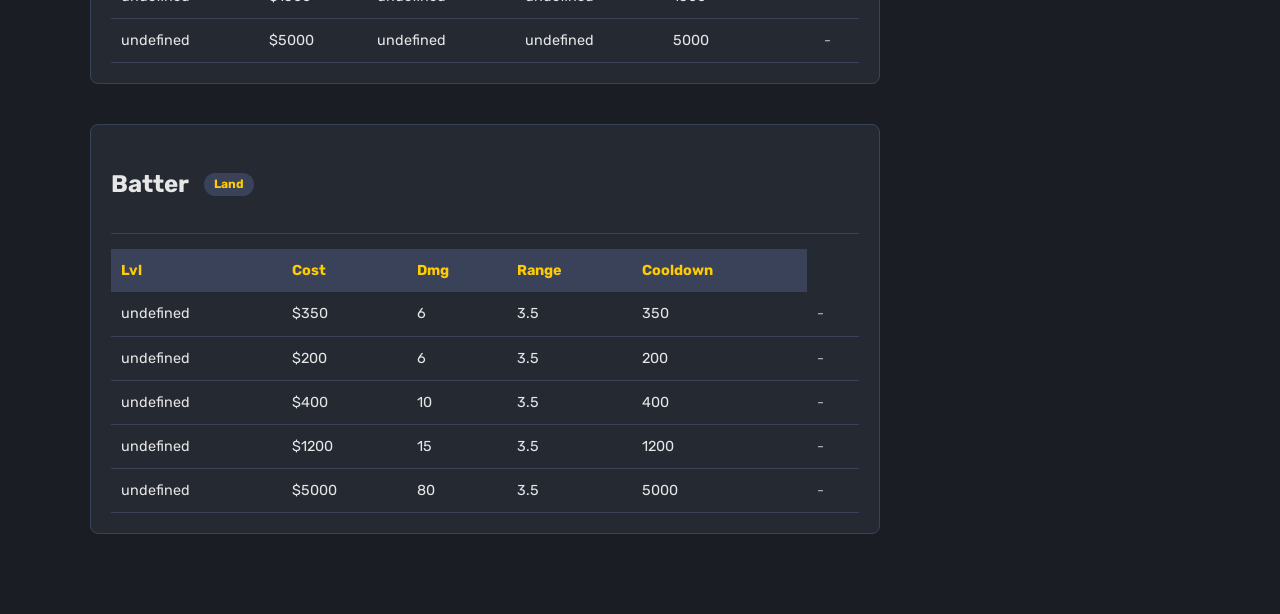
==== commit e8aefa7f: "Refactor table rows and update column headers Updated table row properties to match new object struc" ====
--- a/index.html
+++ b/index.html
@@ -66,11 +66,11 @@
                     // 2. Build Table Rows
                     let rows = tower.levels.map(lvl => `
                         <tr>
-                            <td>${lvl.level}</td>
-                            <td>$${lvl.cost}</td>
-                            <td>${lvl.damage}</td>
-                            <td>${lvl.range}</td>
-                            <td>${lvl.rpm || 'N/A'}</td>
+                            <td>${lvl.Level}</td>
+                            <td>$${lvl.Cost}</td>
+                            <td>${lvl.Damage}</td>
+                            <td>${lvl.Range}</td>
+                            <td>${lvl.Cost || 'N/A'}</td>
                             <td class="special-cell">${lvl.note || '-'}</td>
                         </tr>
                     `).join('');
@@ -89,8 +89,7 @@
                                         <th>Cost</th>
                                         <th>Dmg</th>
                                         <th>Range</th>
-                                        <th>RPM</th>
-                                        <th>Special Notes</th>
+                                        <th>Cooldown</th>
                                     </tr>
                                 </thead>
                                 <tbody>${rows}</tbody>
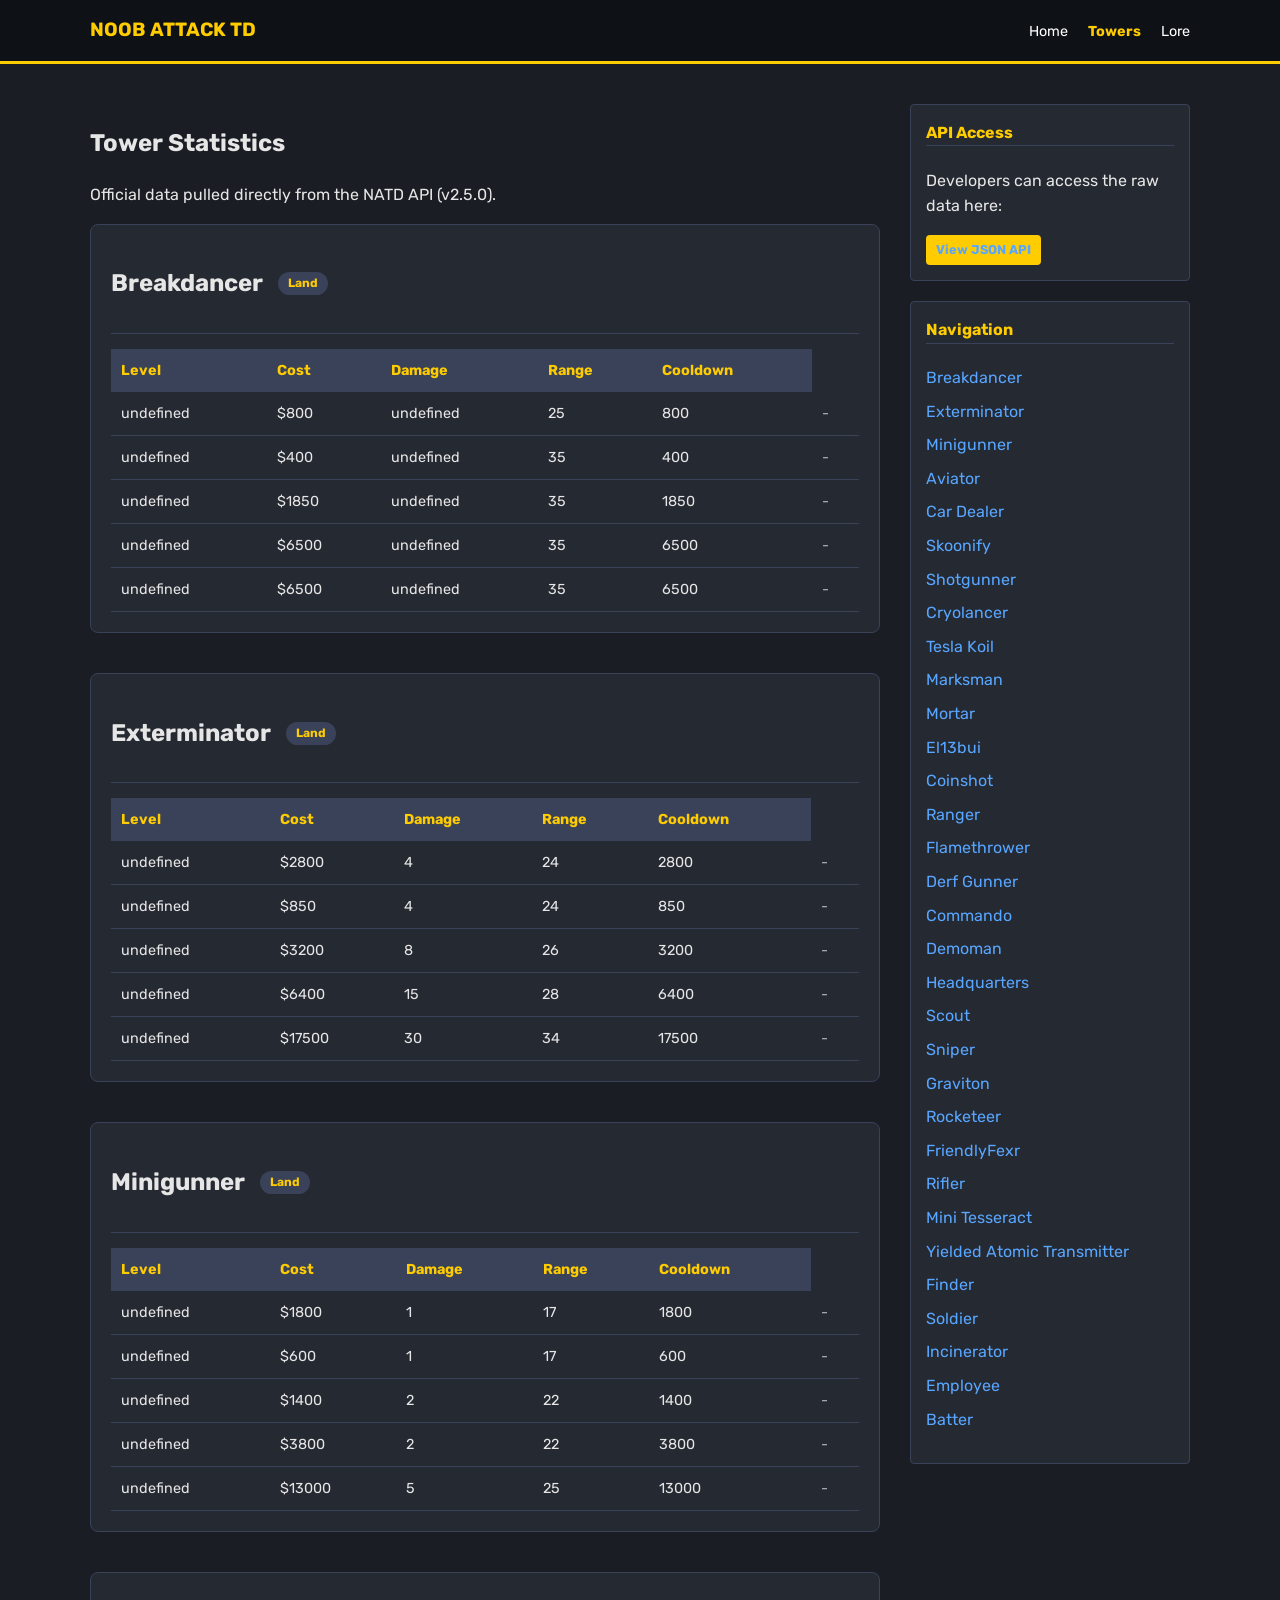
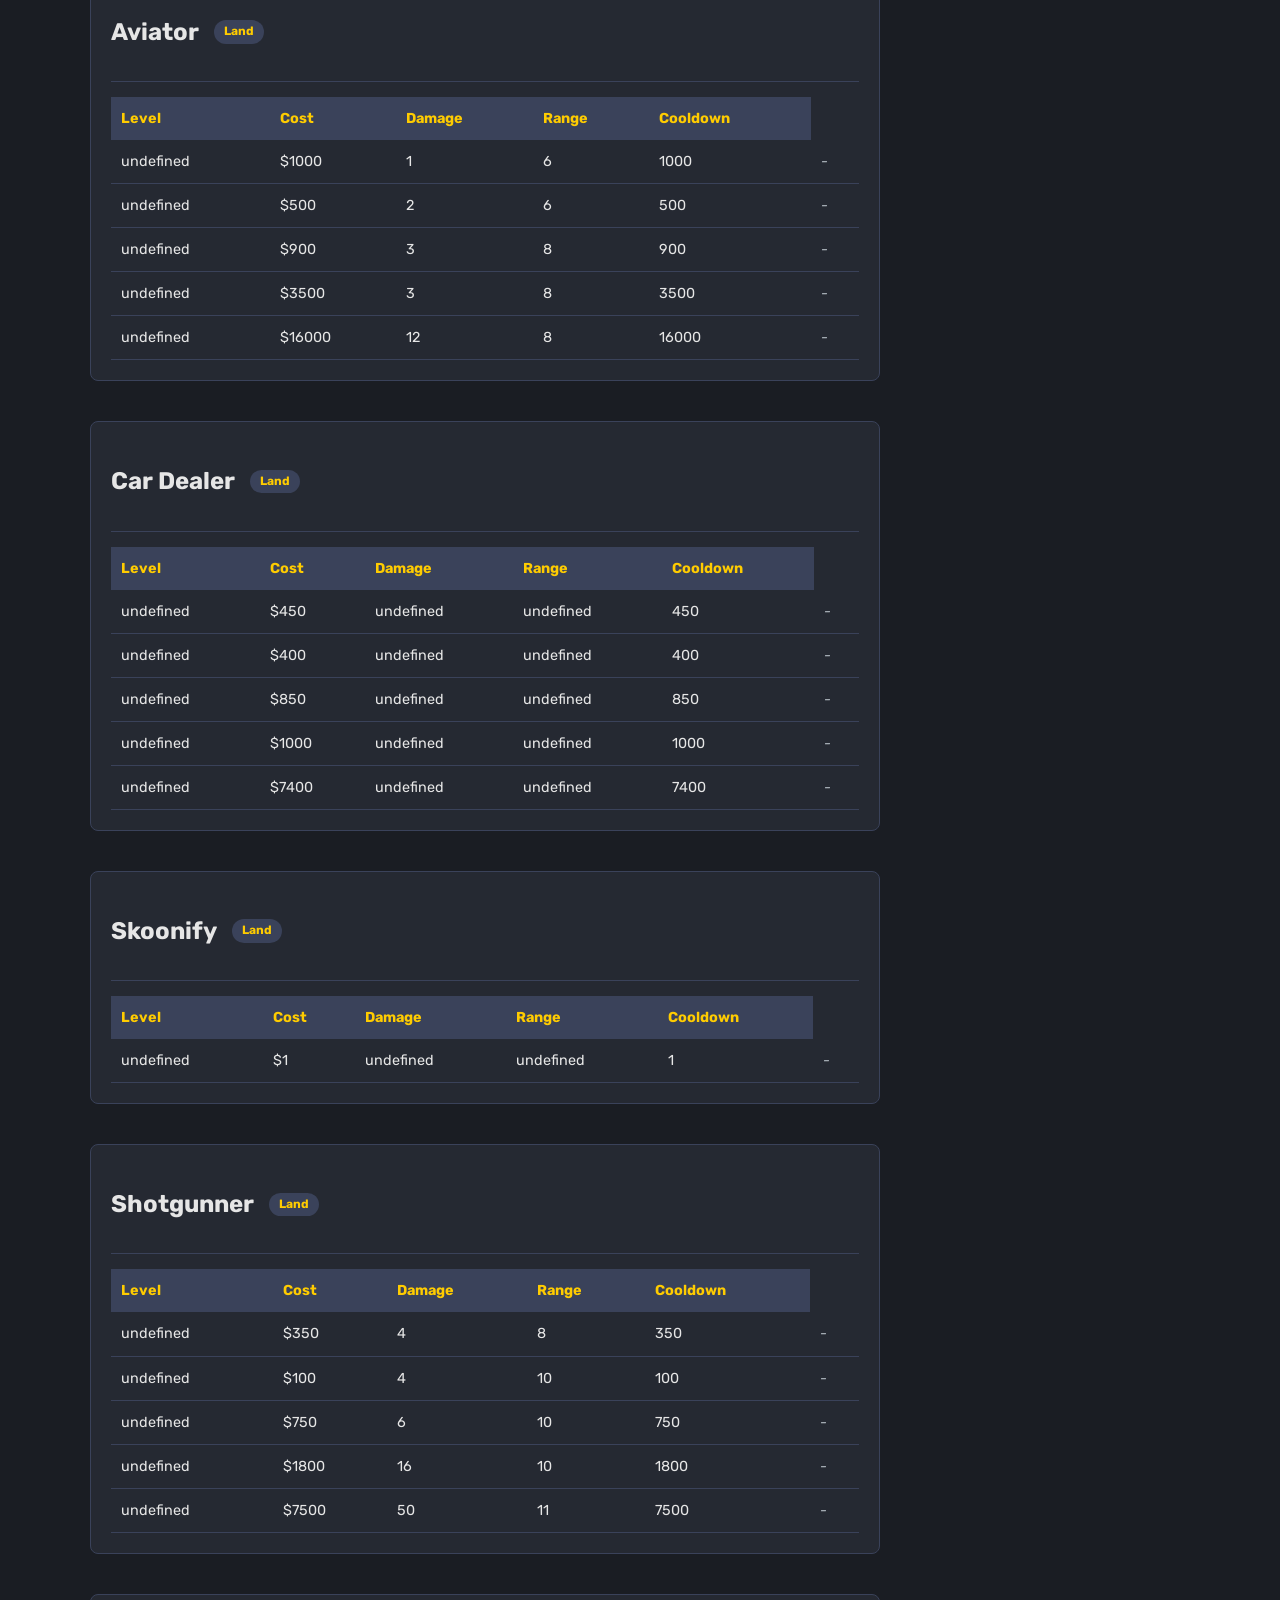
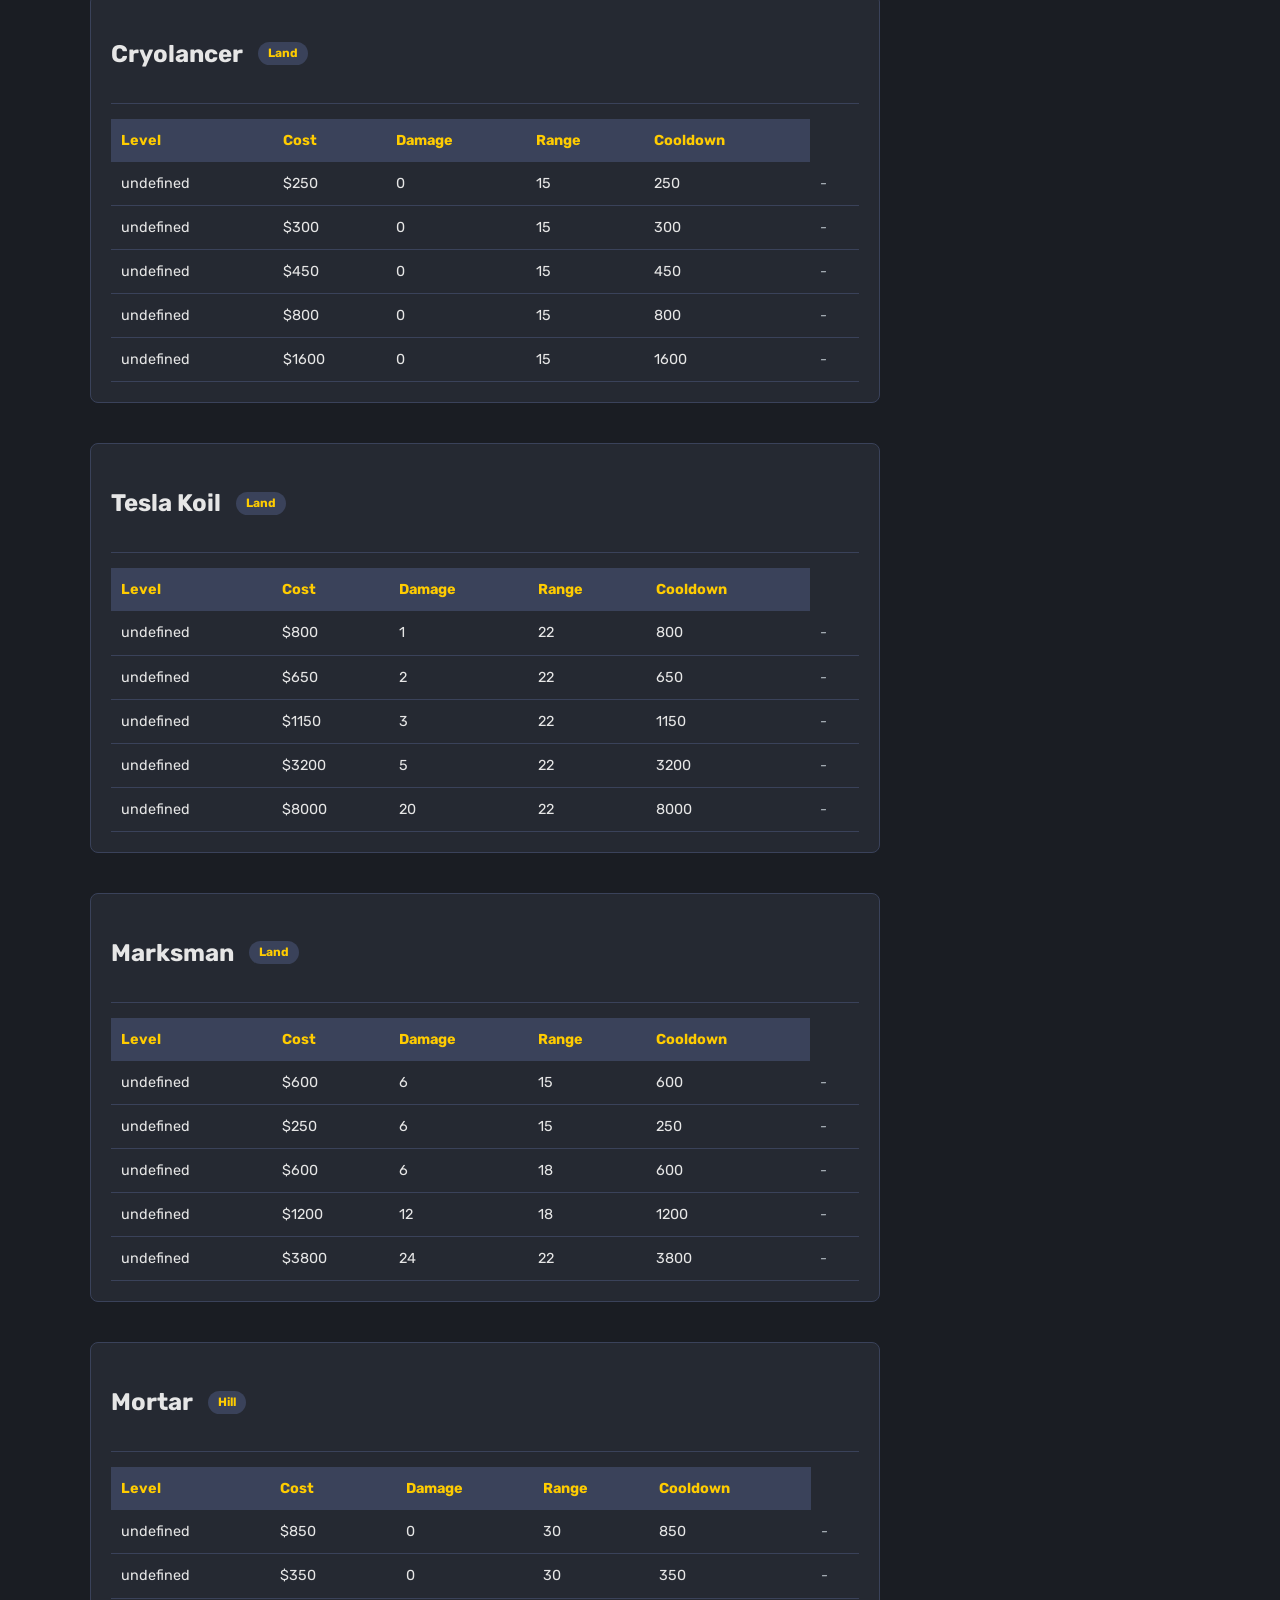
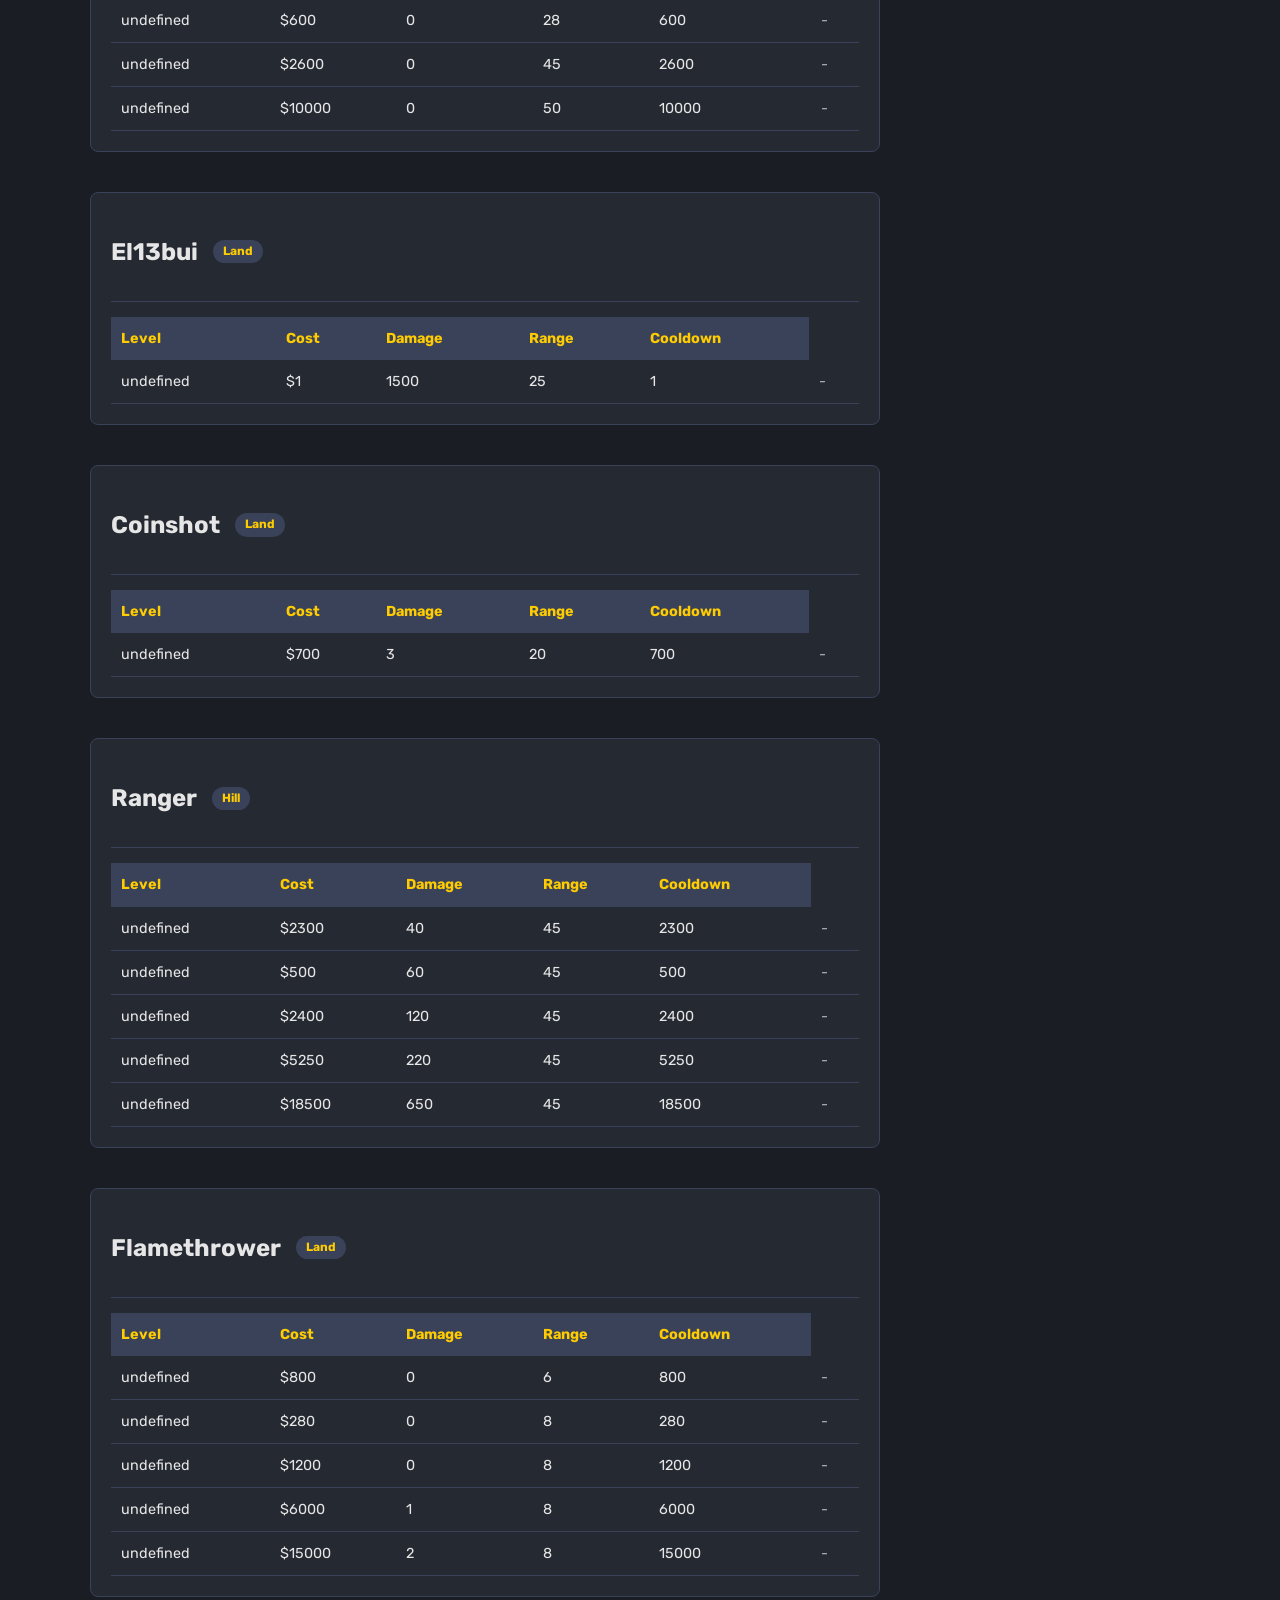
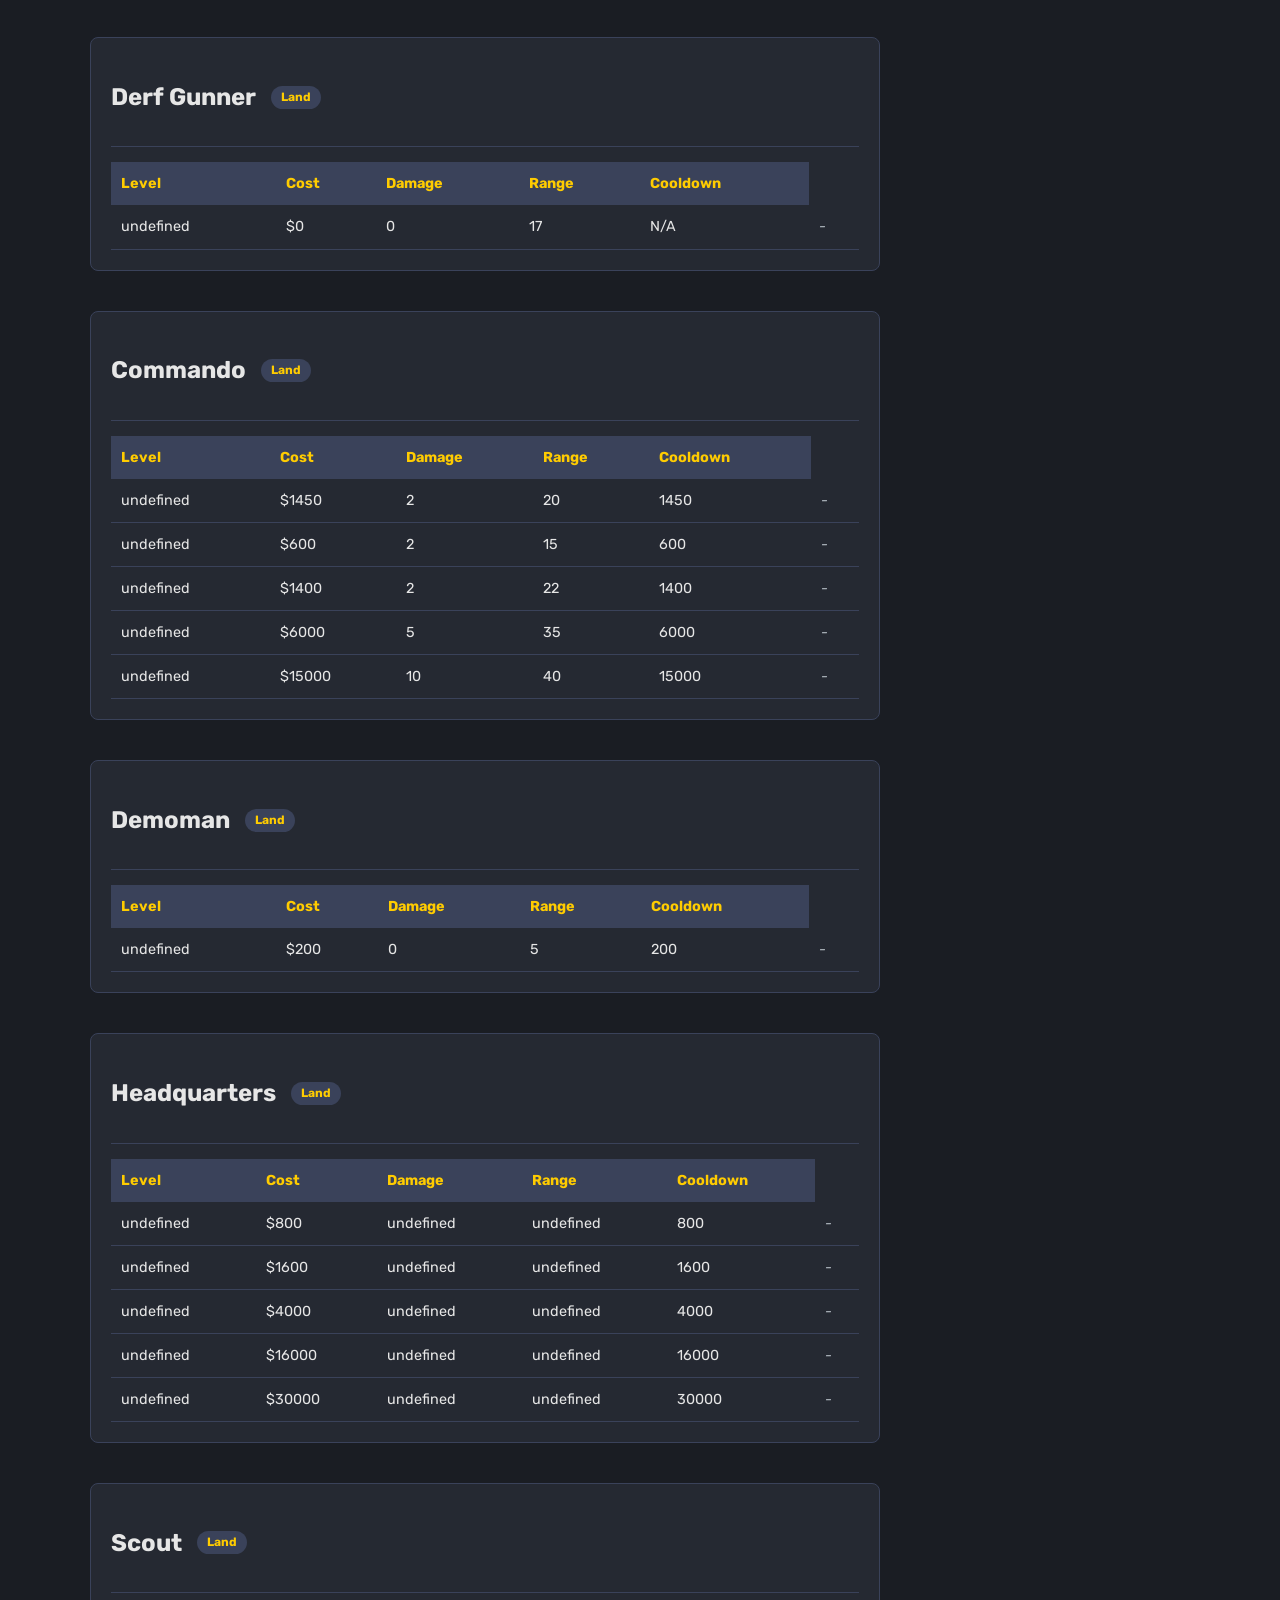
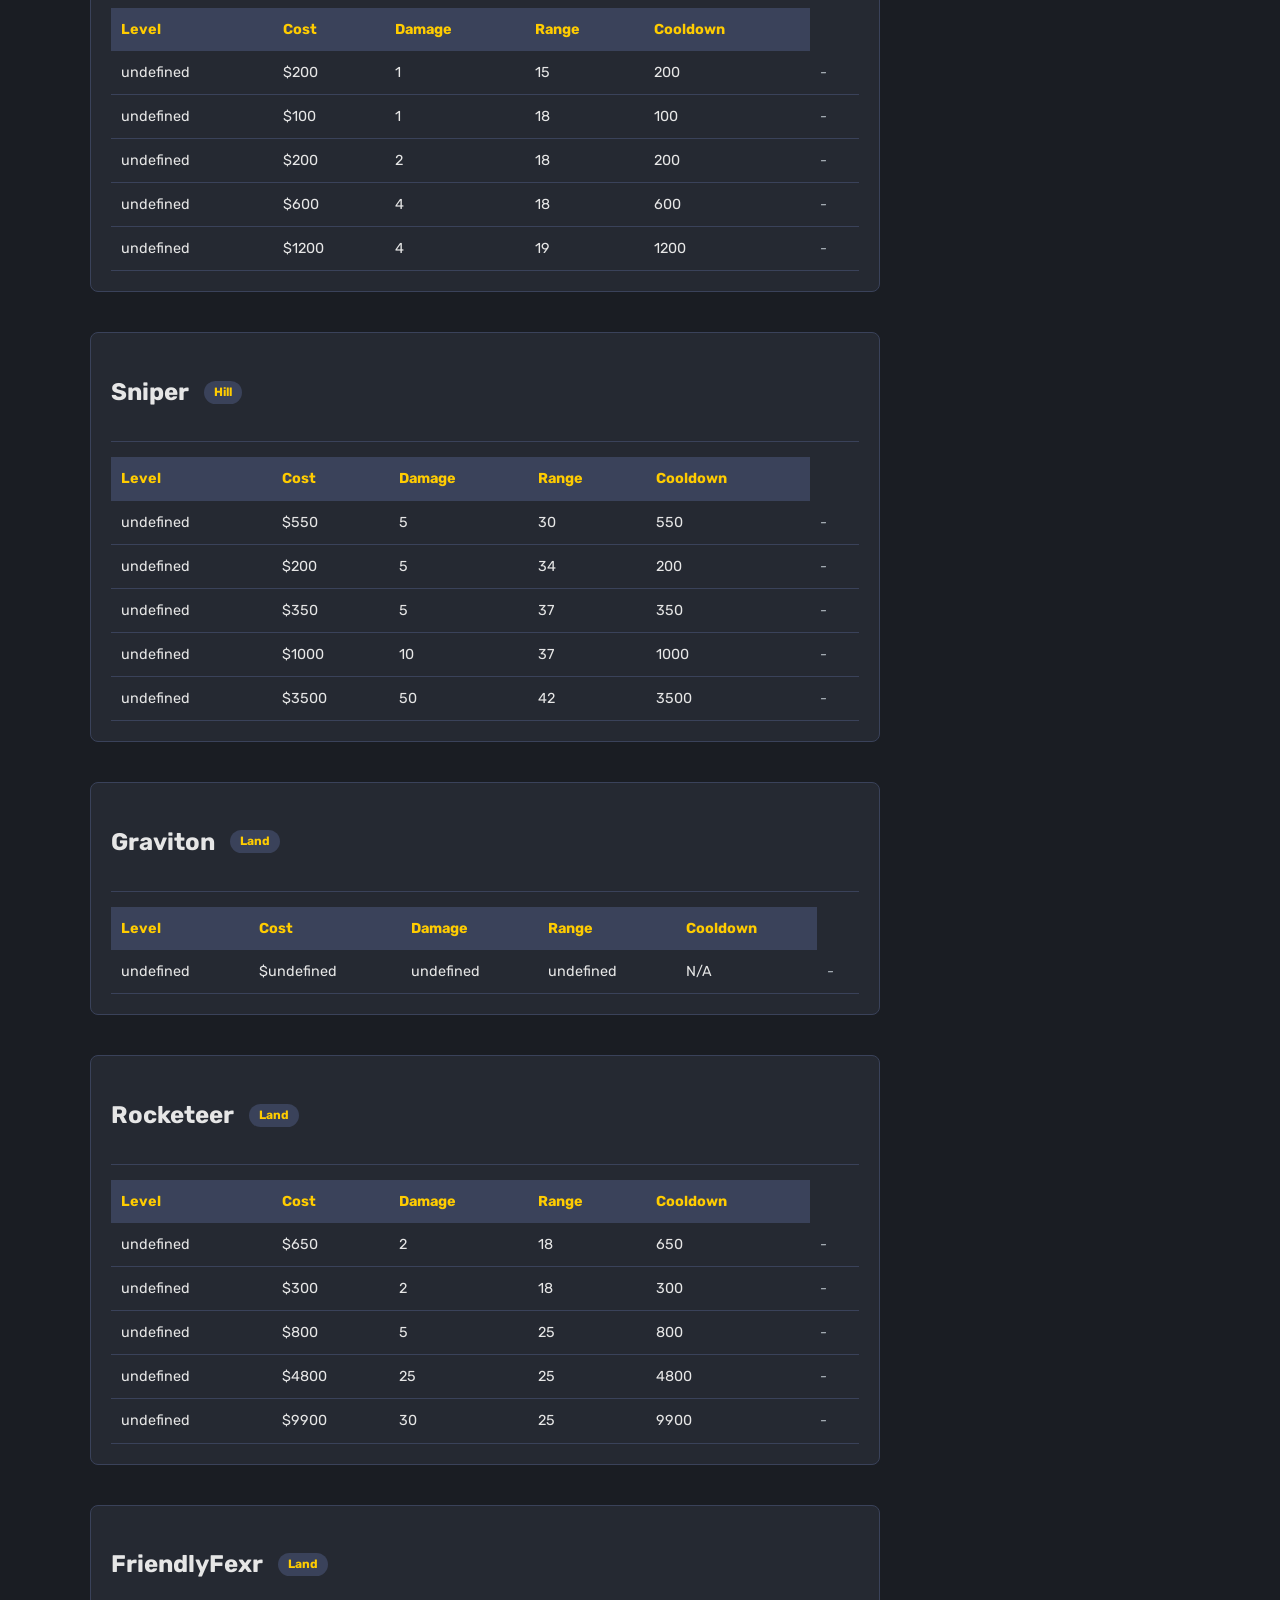
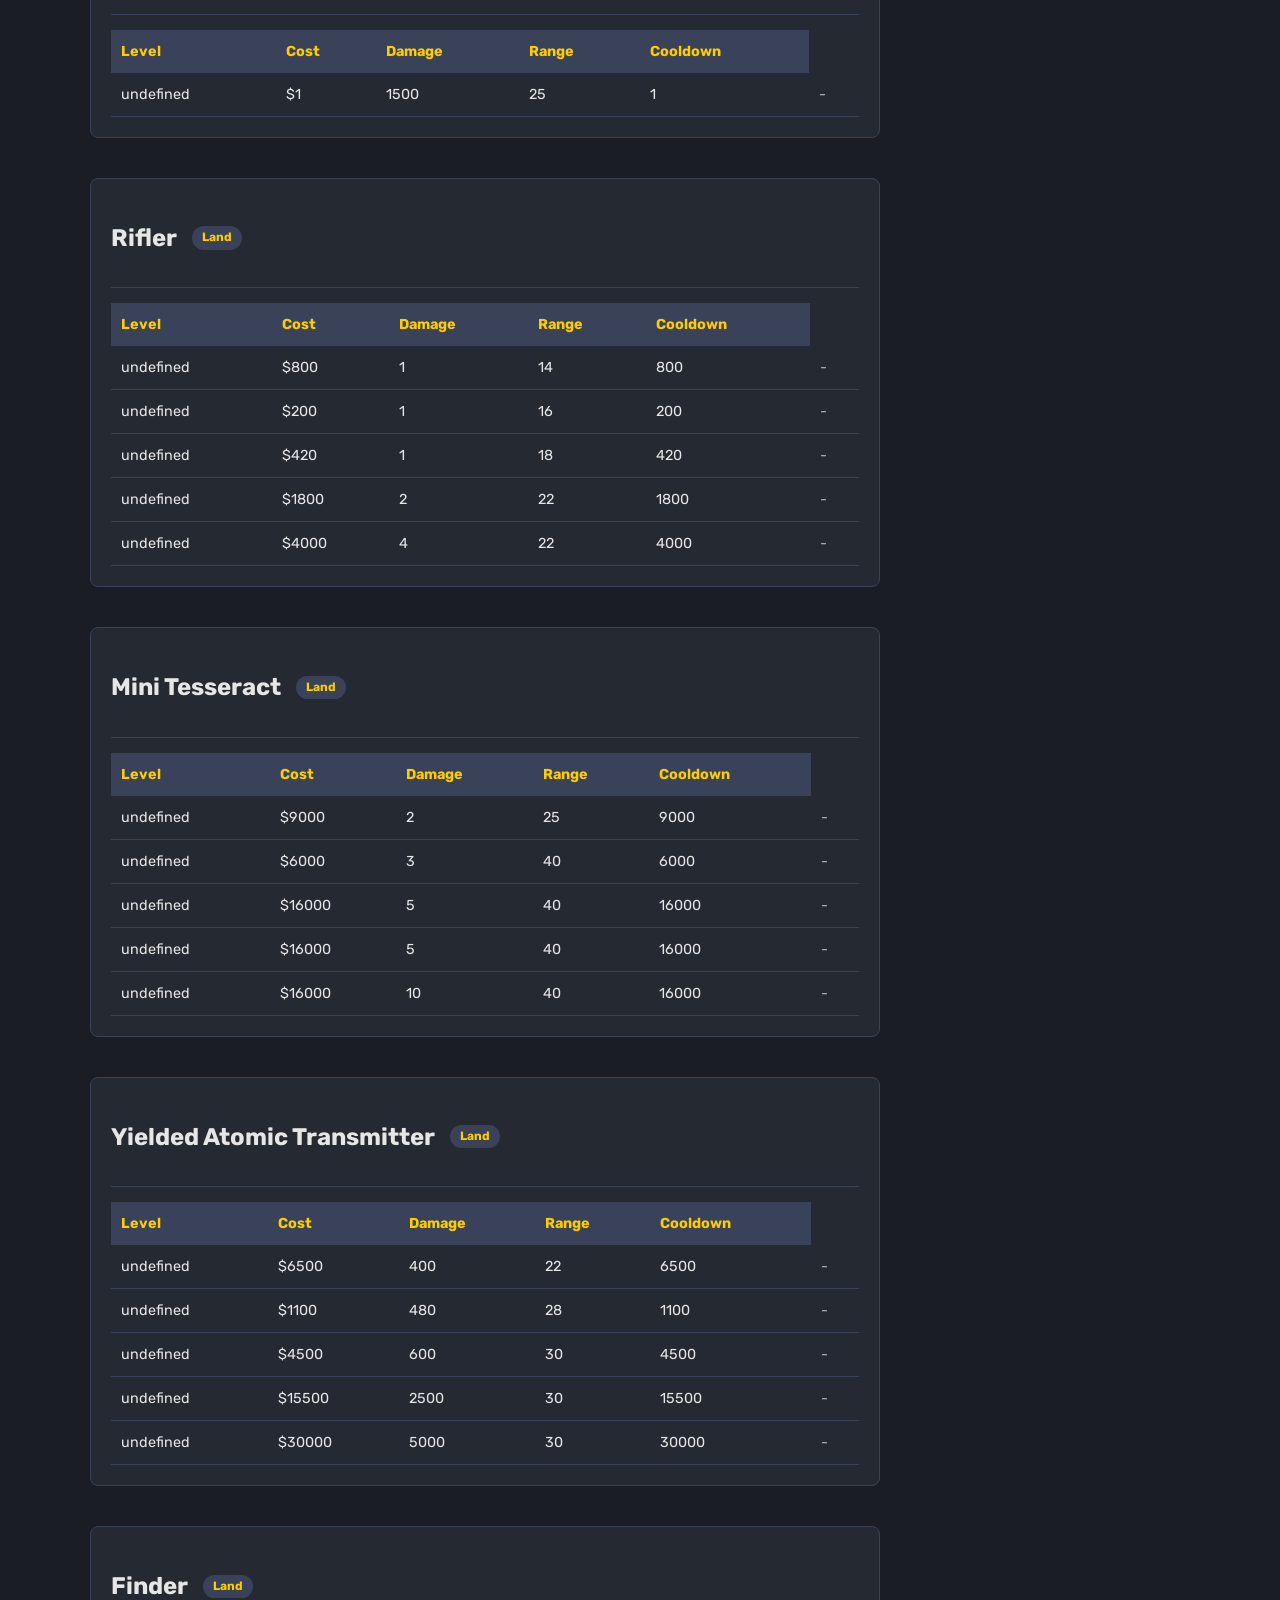
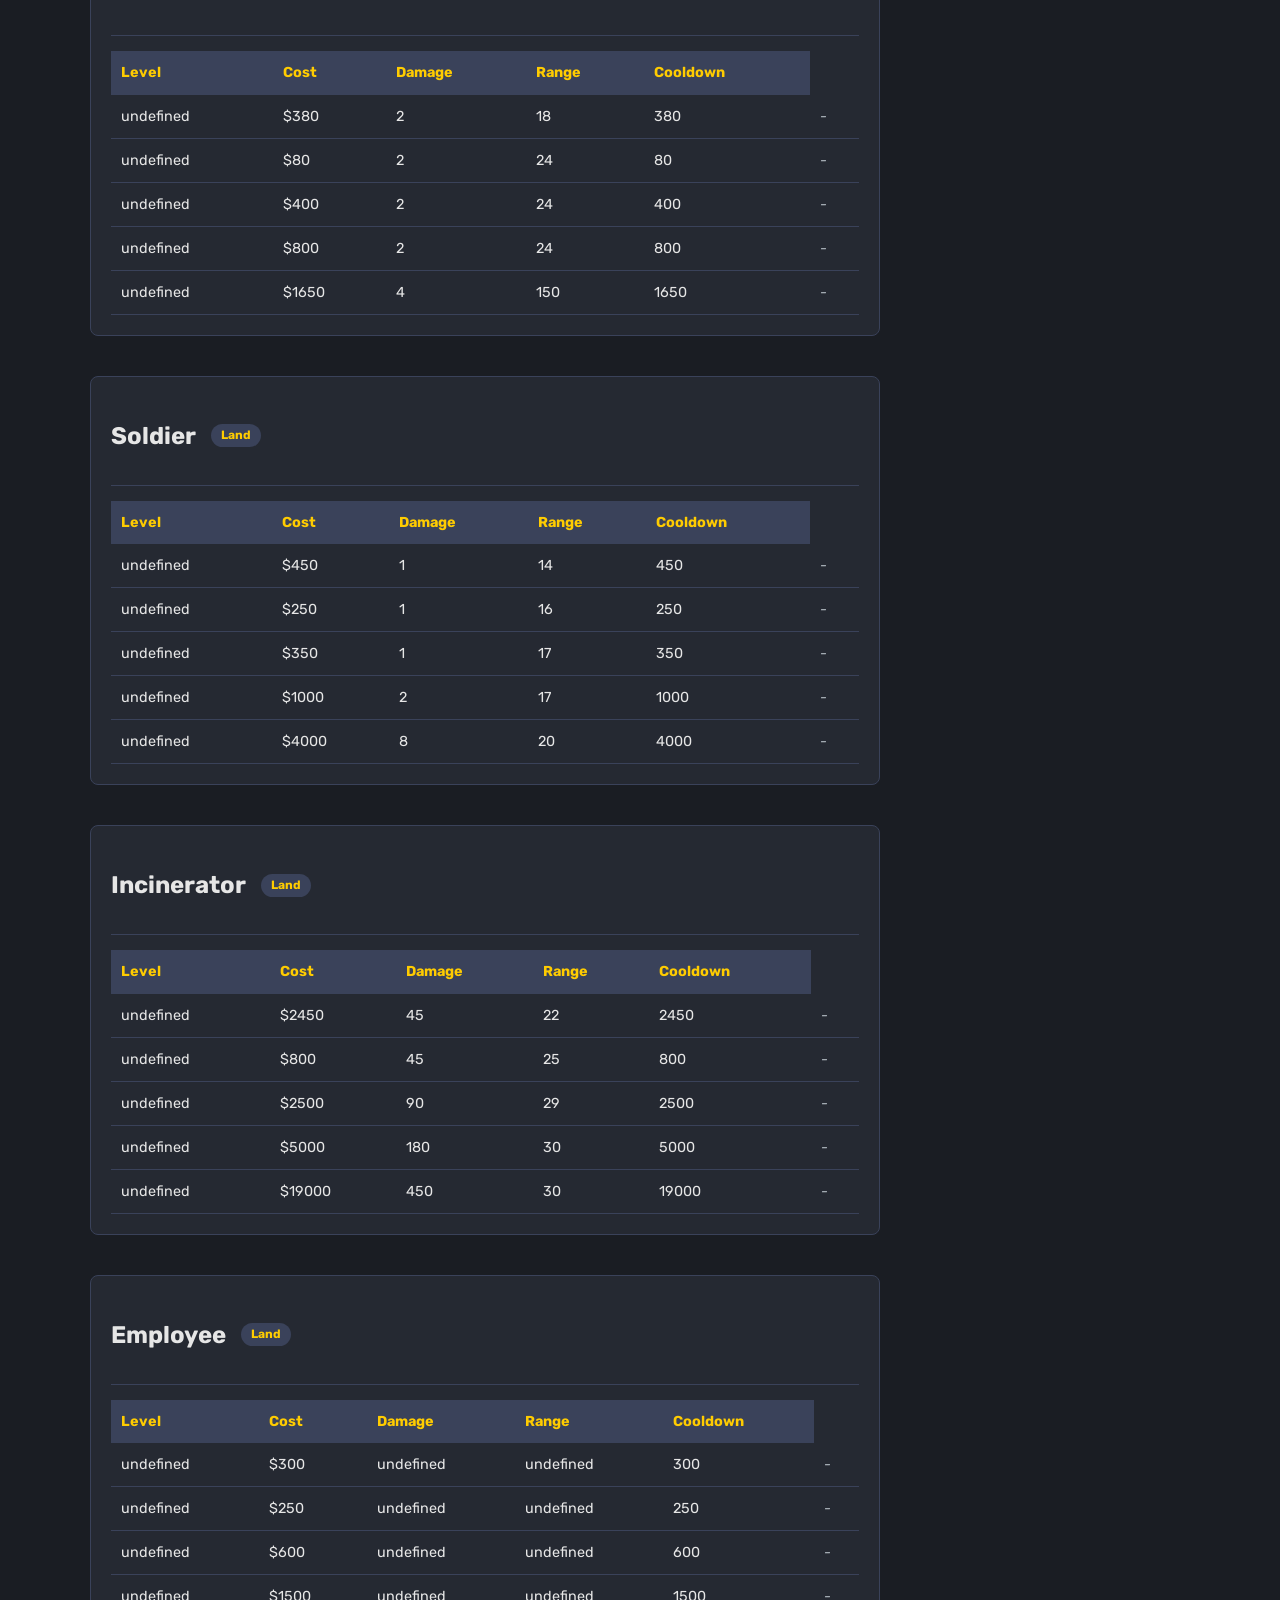
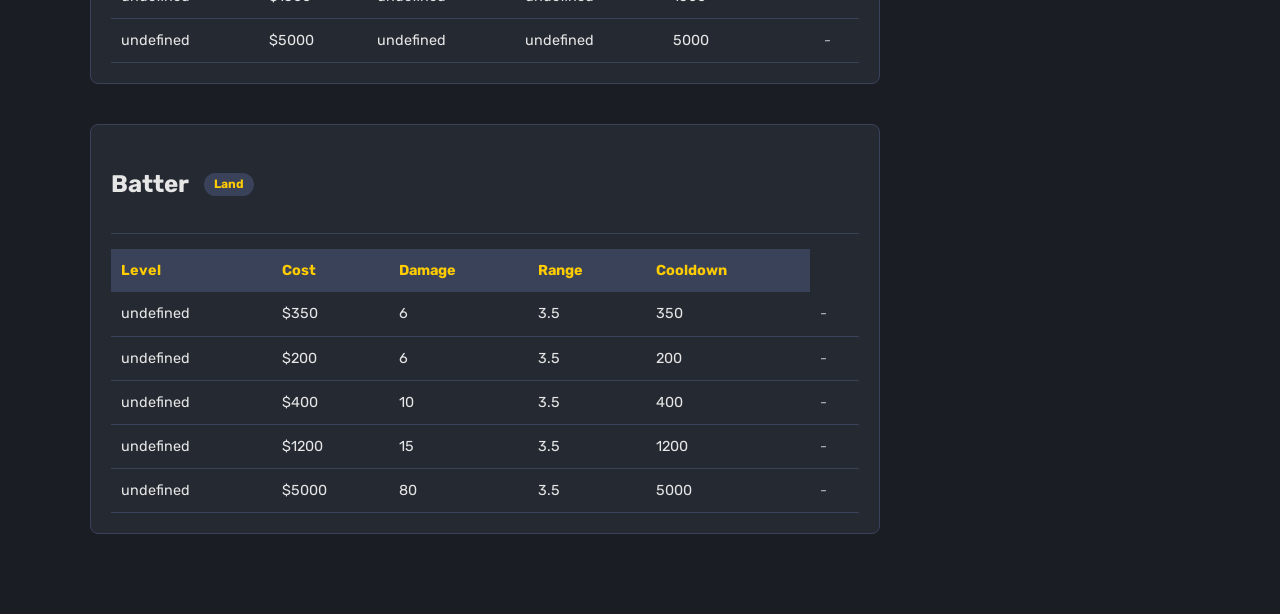
==== commit 0c3a8d48: "Update index.html" ====
--- a/index.html
+++ b/index.html
@@ -85,9 +85,9 @@
                             <table class="wiki-table">
                                 <thead>
                                     <tr>
-                                        <th>Lvl</th>
+                                        <th>Level</th>
                                         <th>Cost</th>
-                                        <th>Dmg</th>
+                                        <th>Damage</th>
                                         <th>Range</th>
                                         <th>Cooldown</th>
                                     </tr>
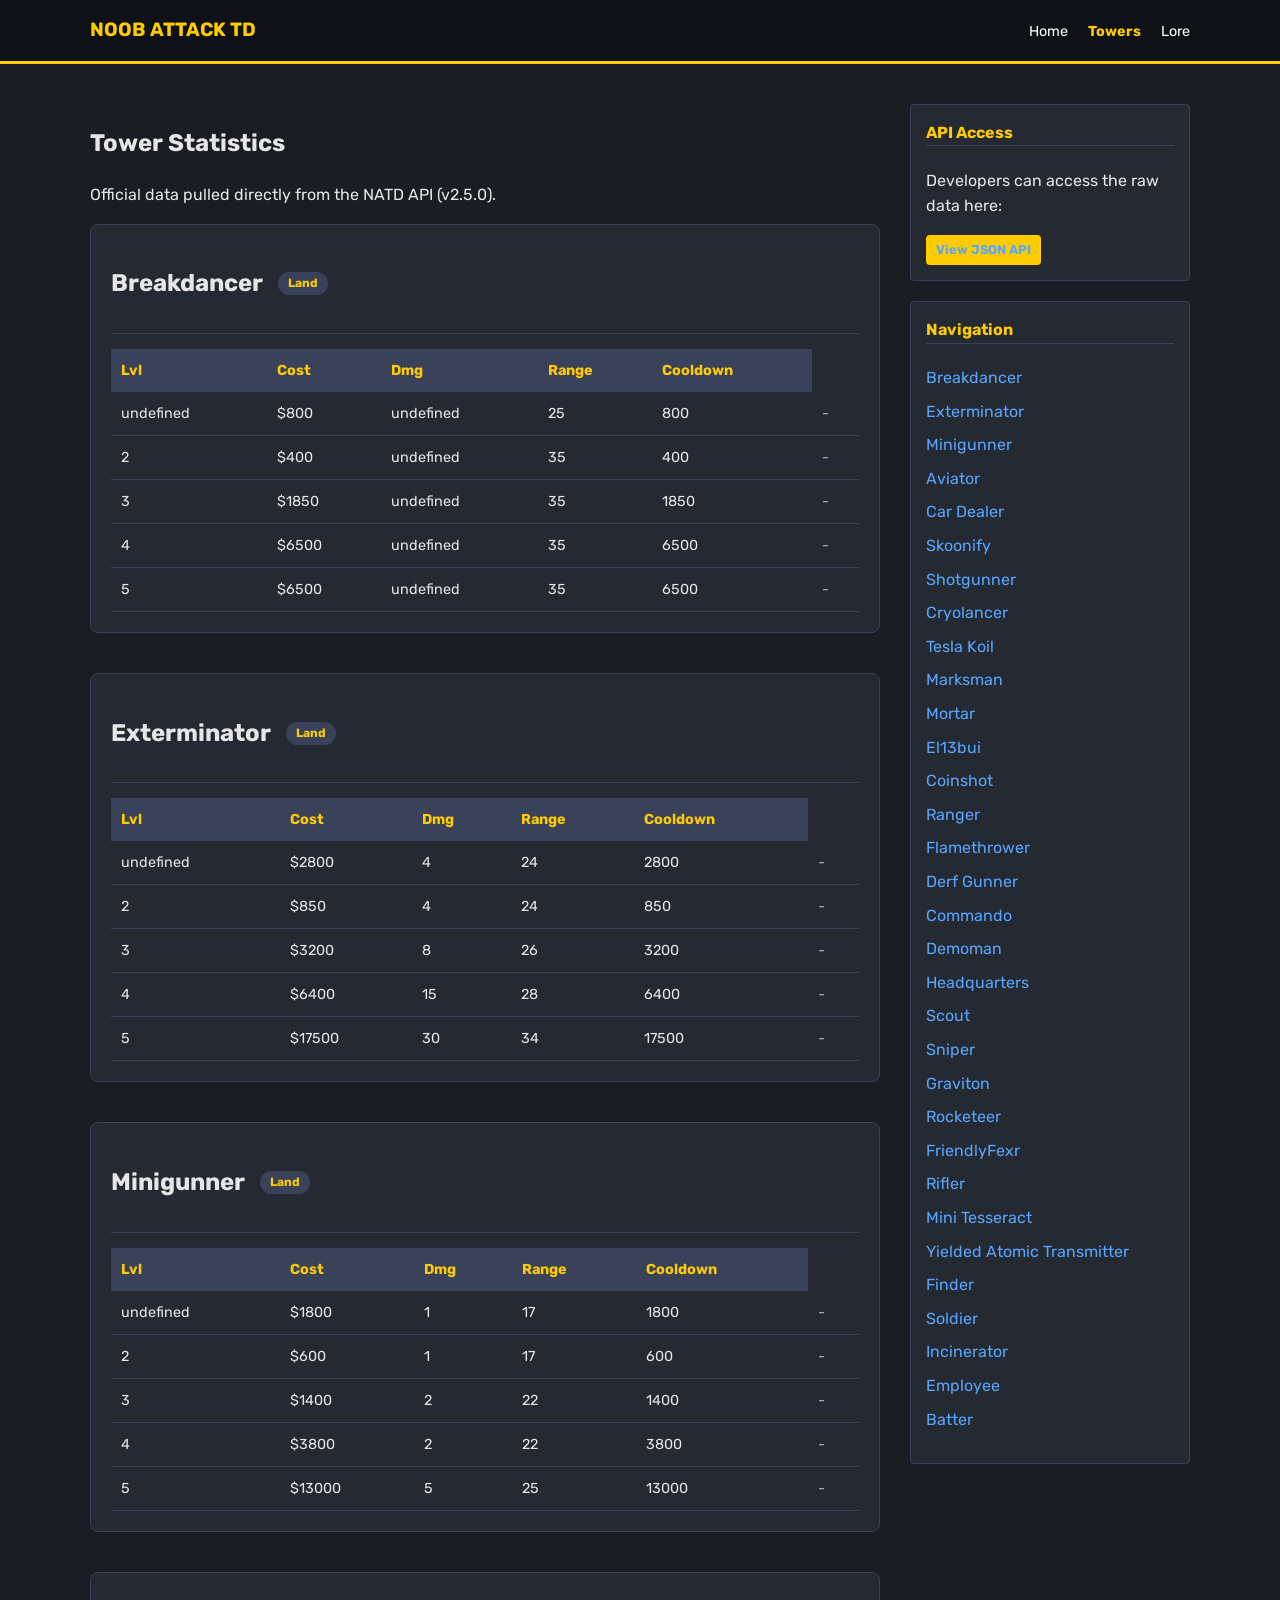
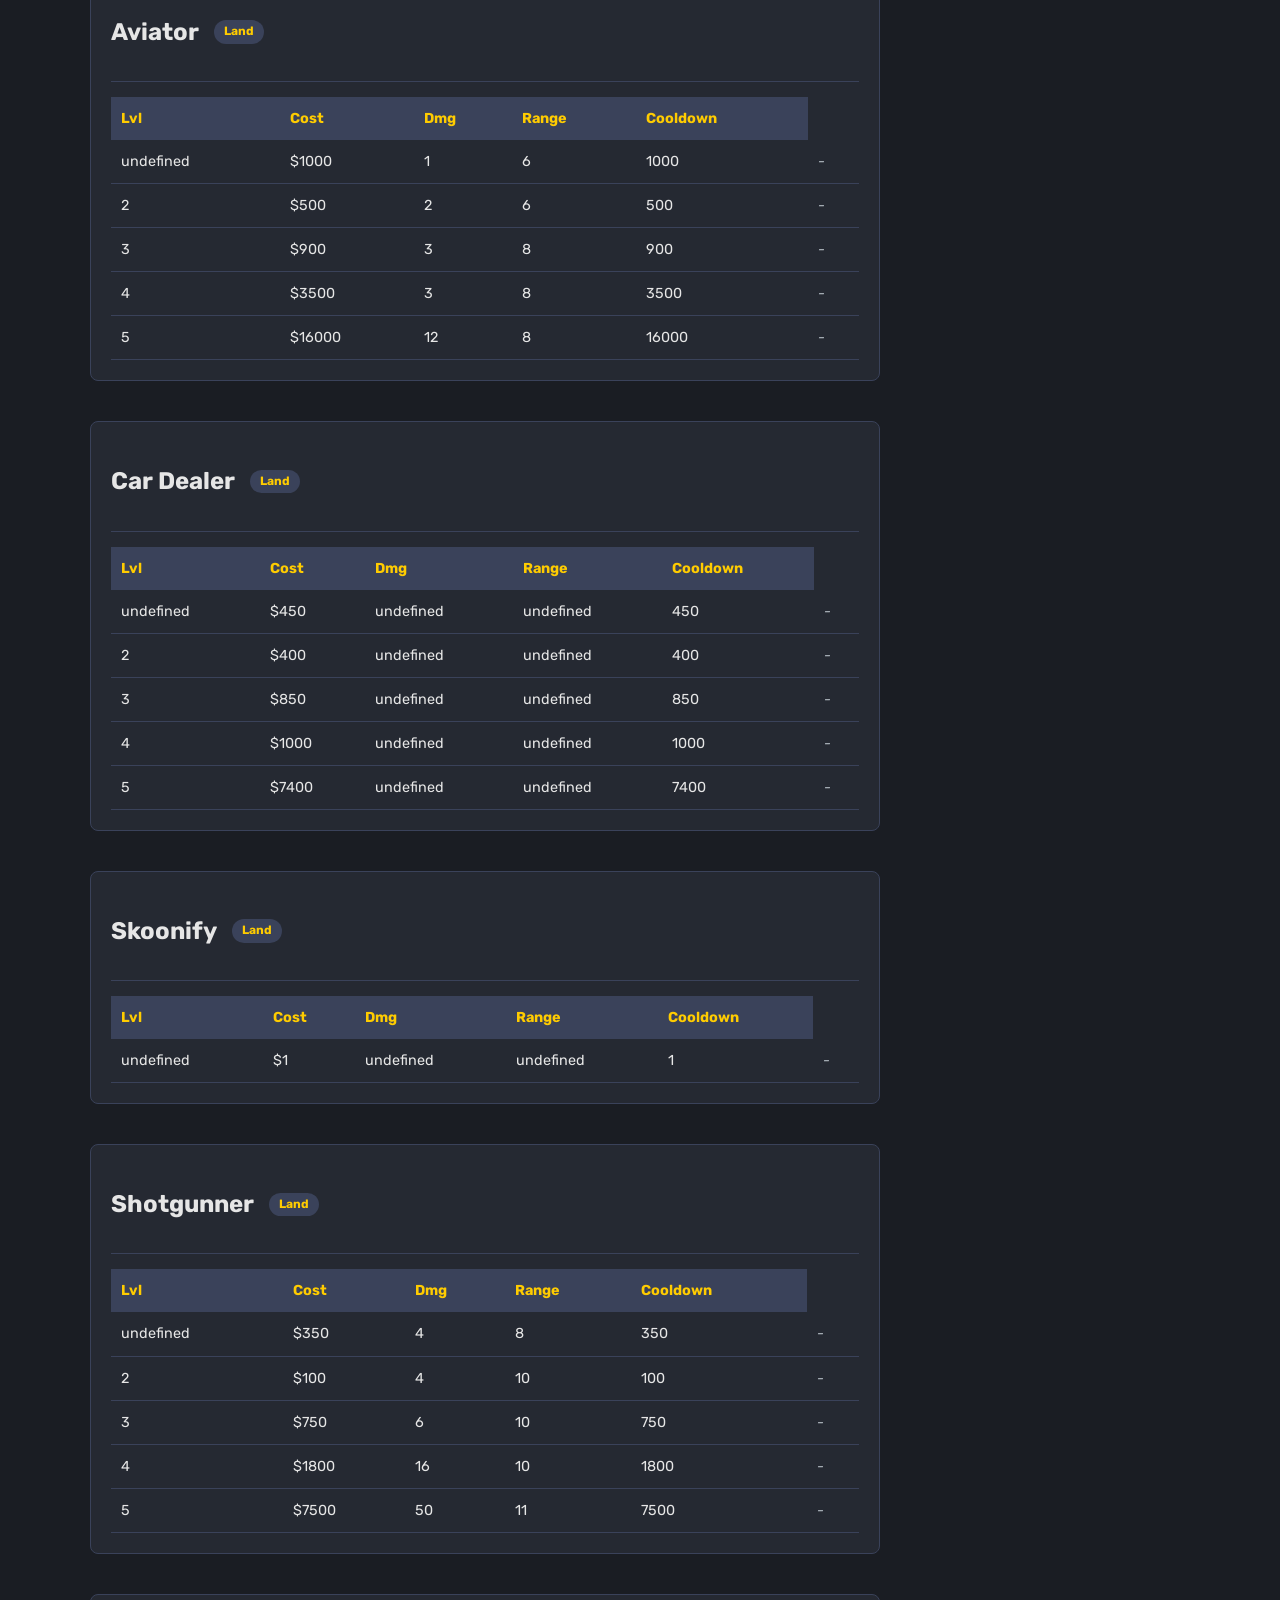
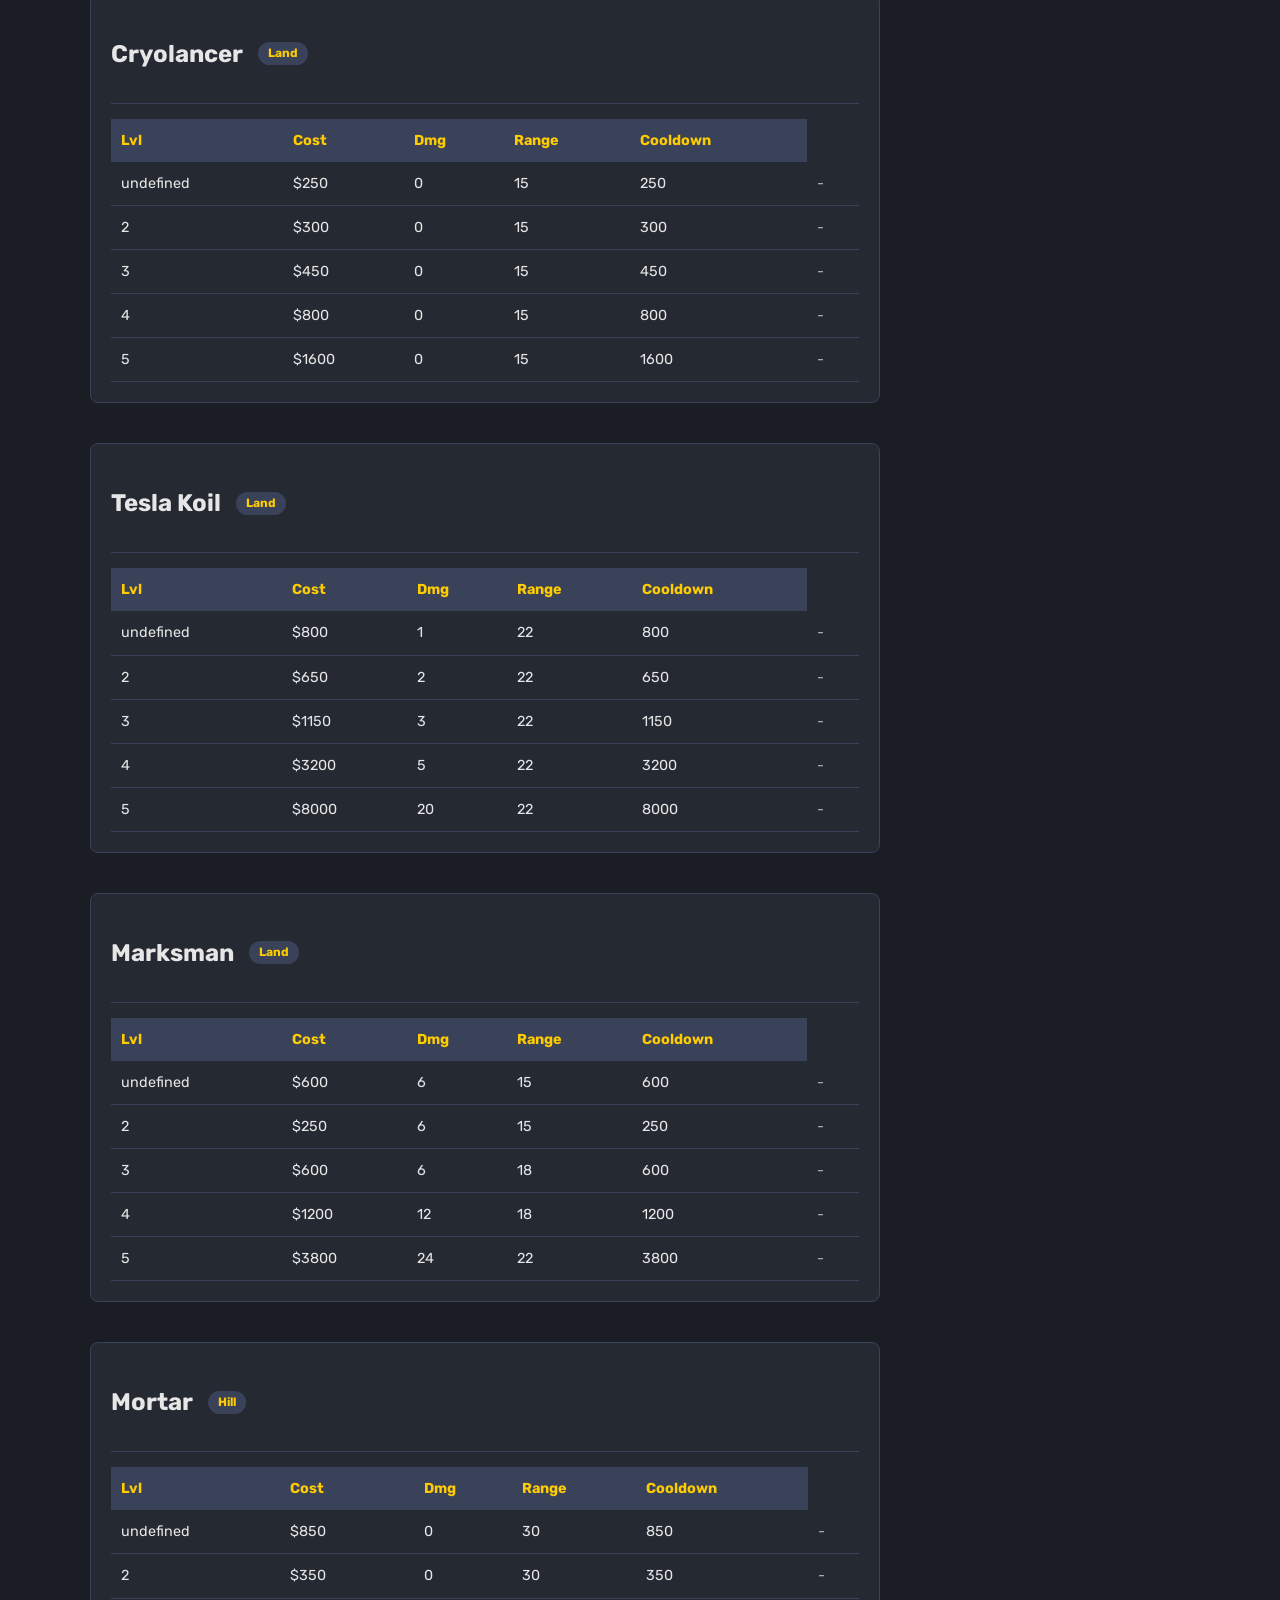
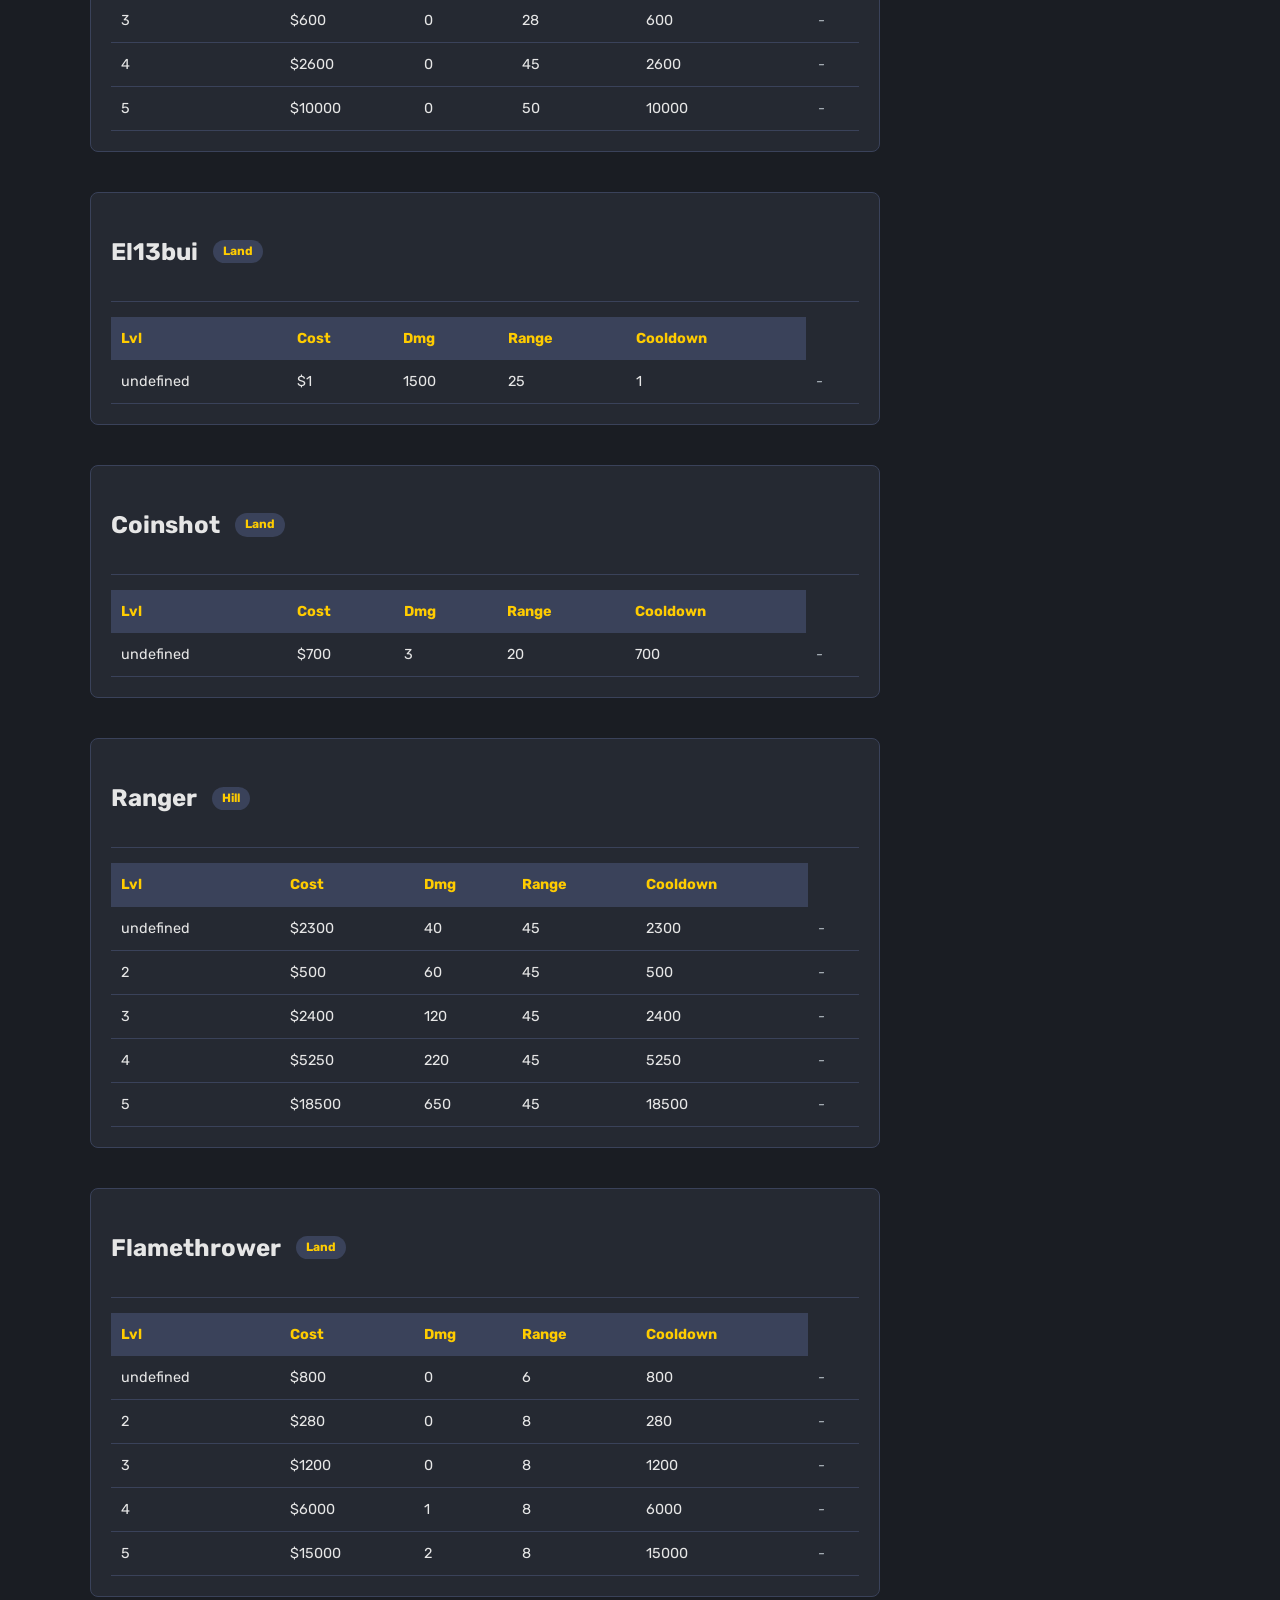
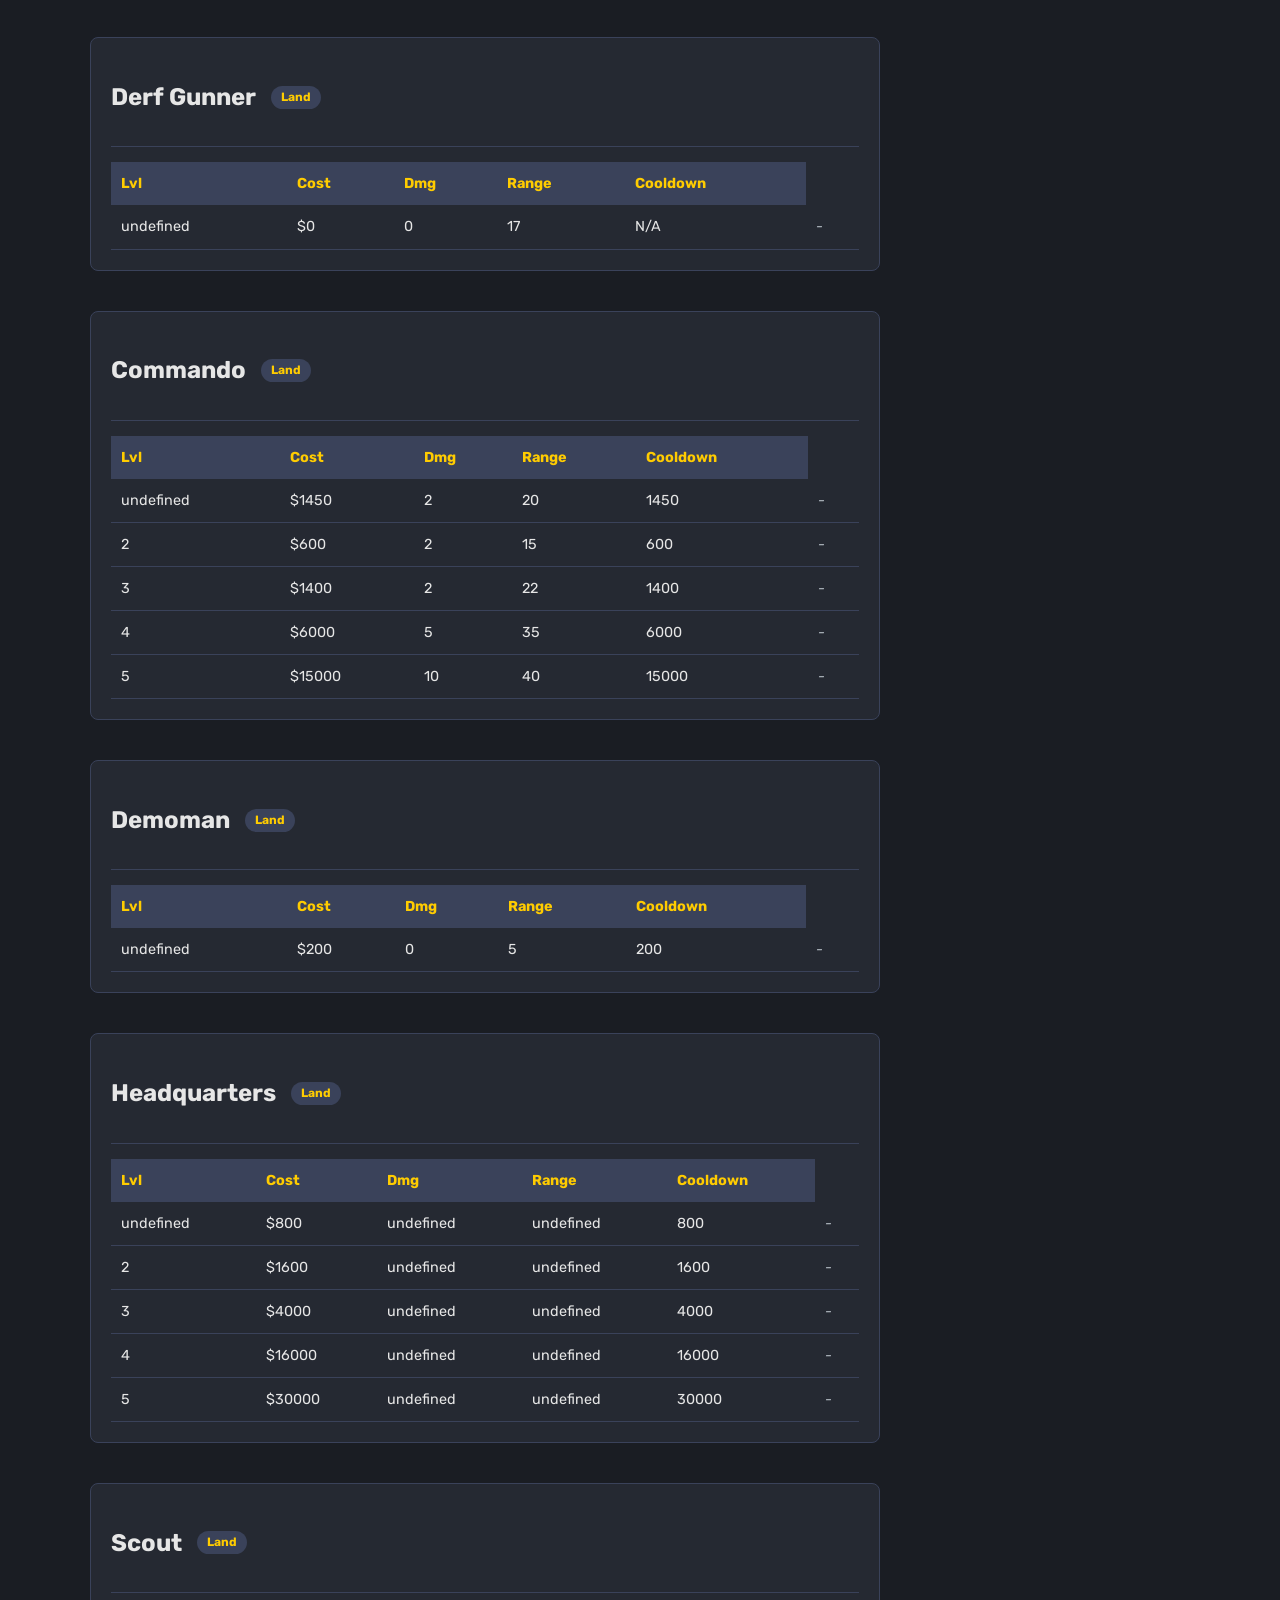
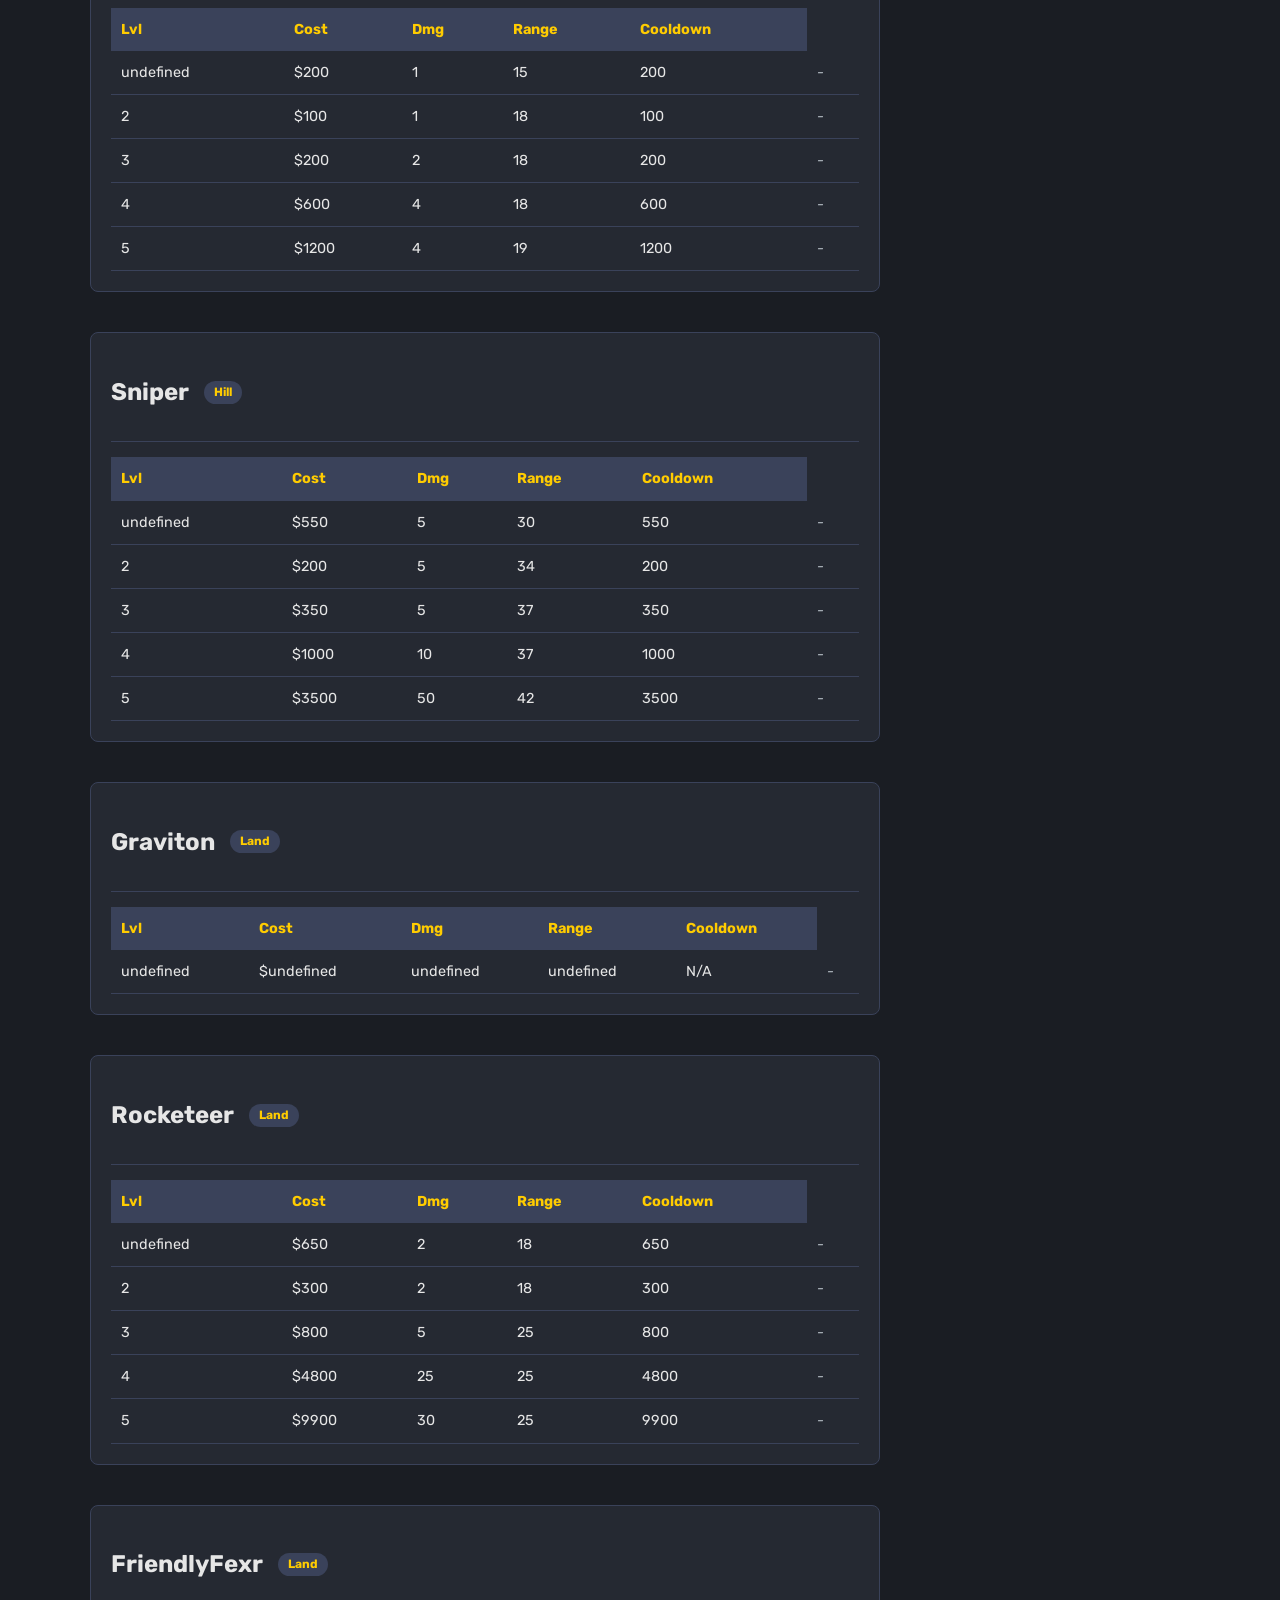
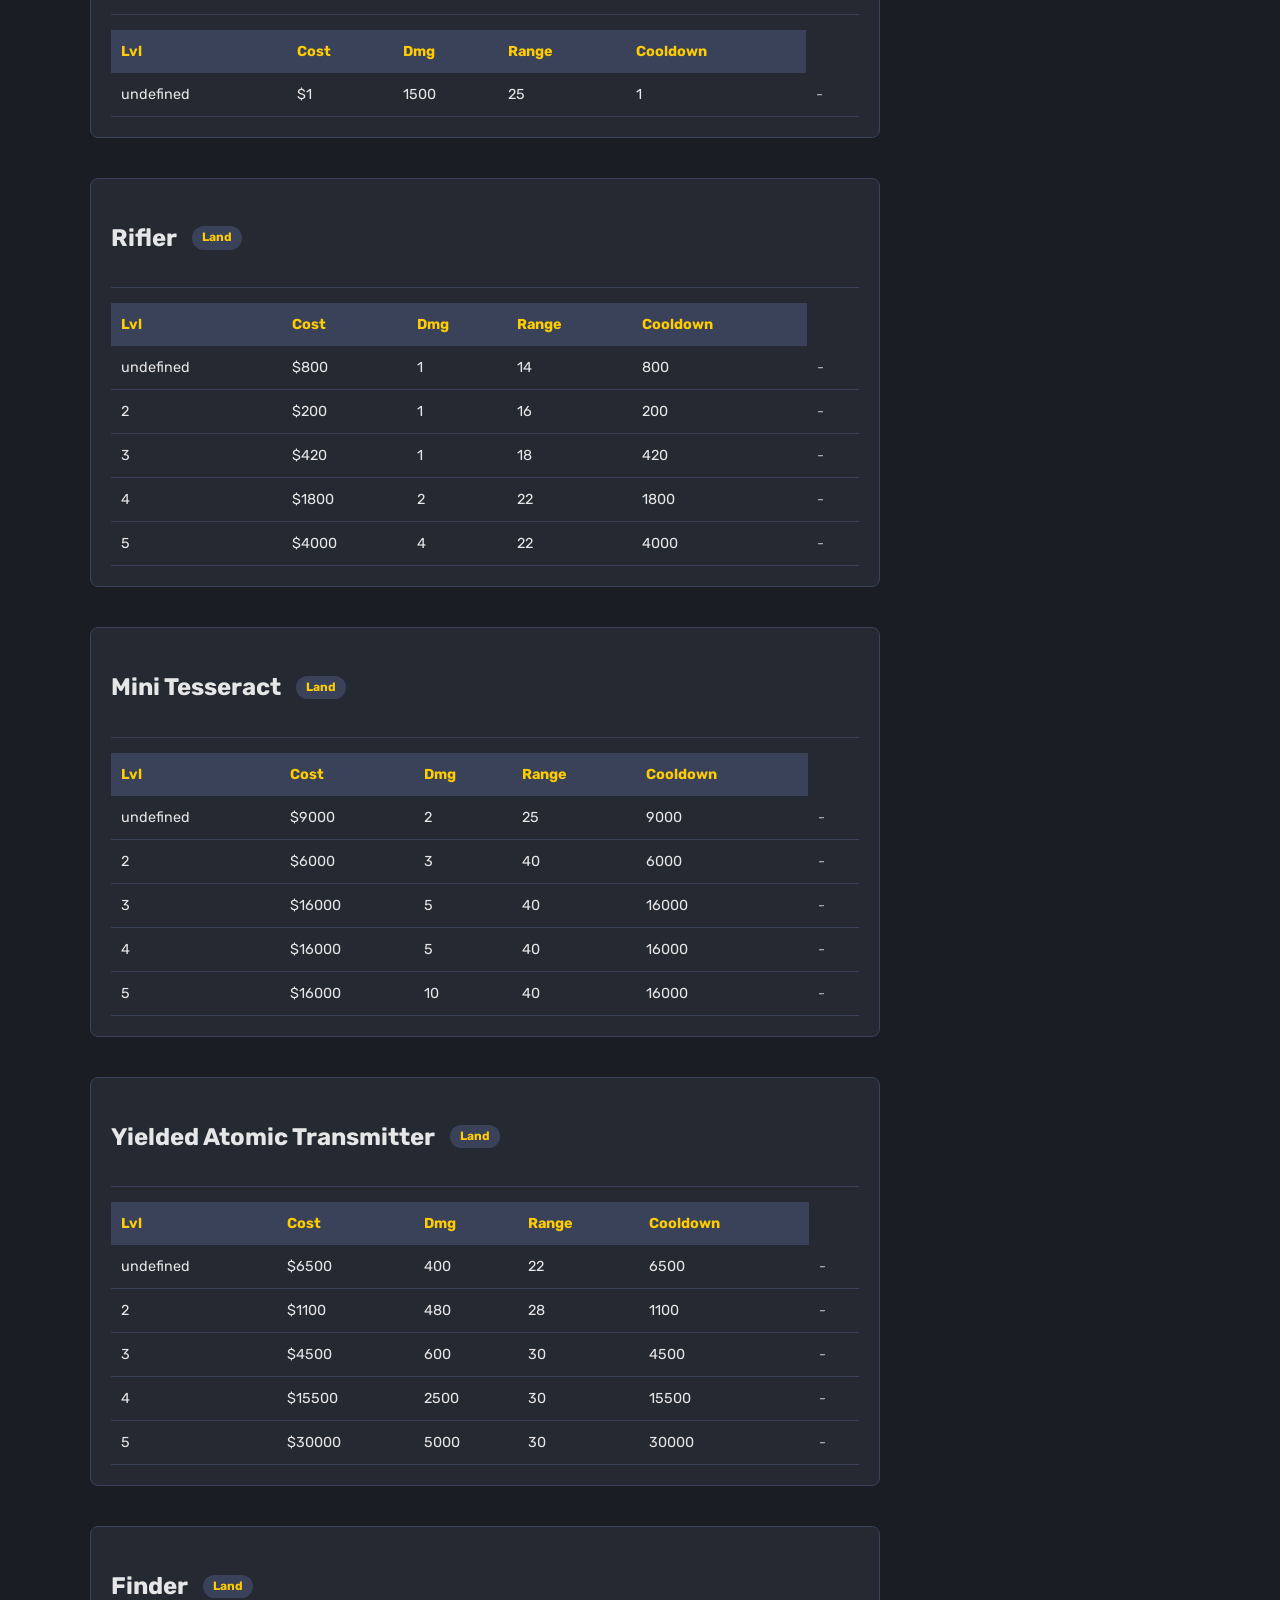
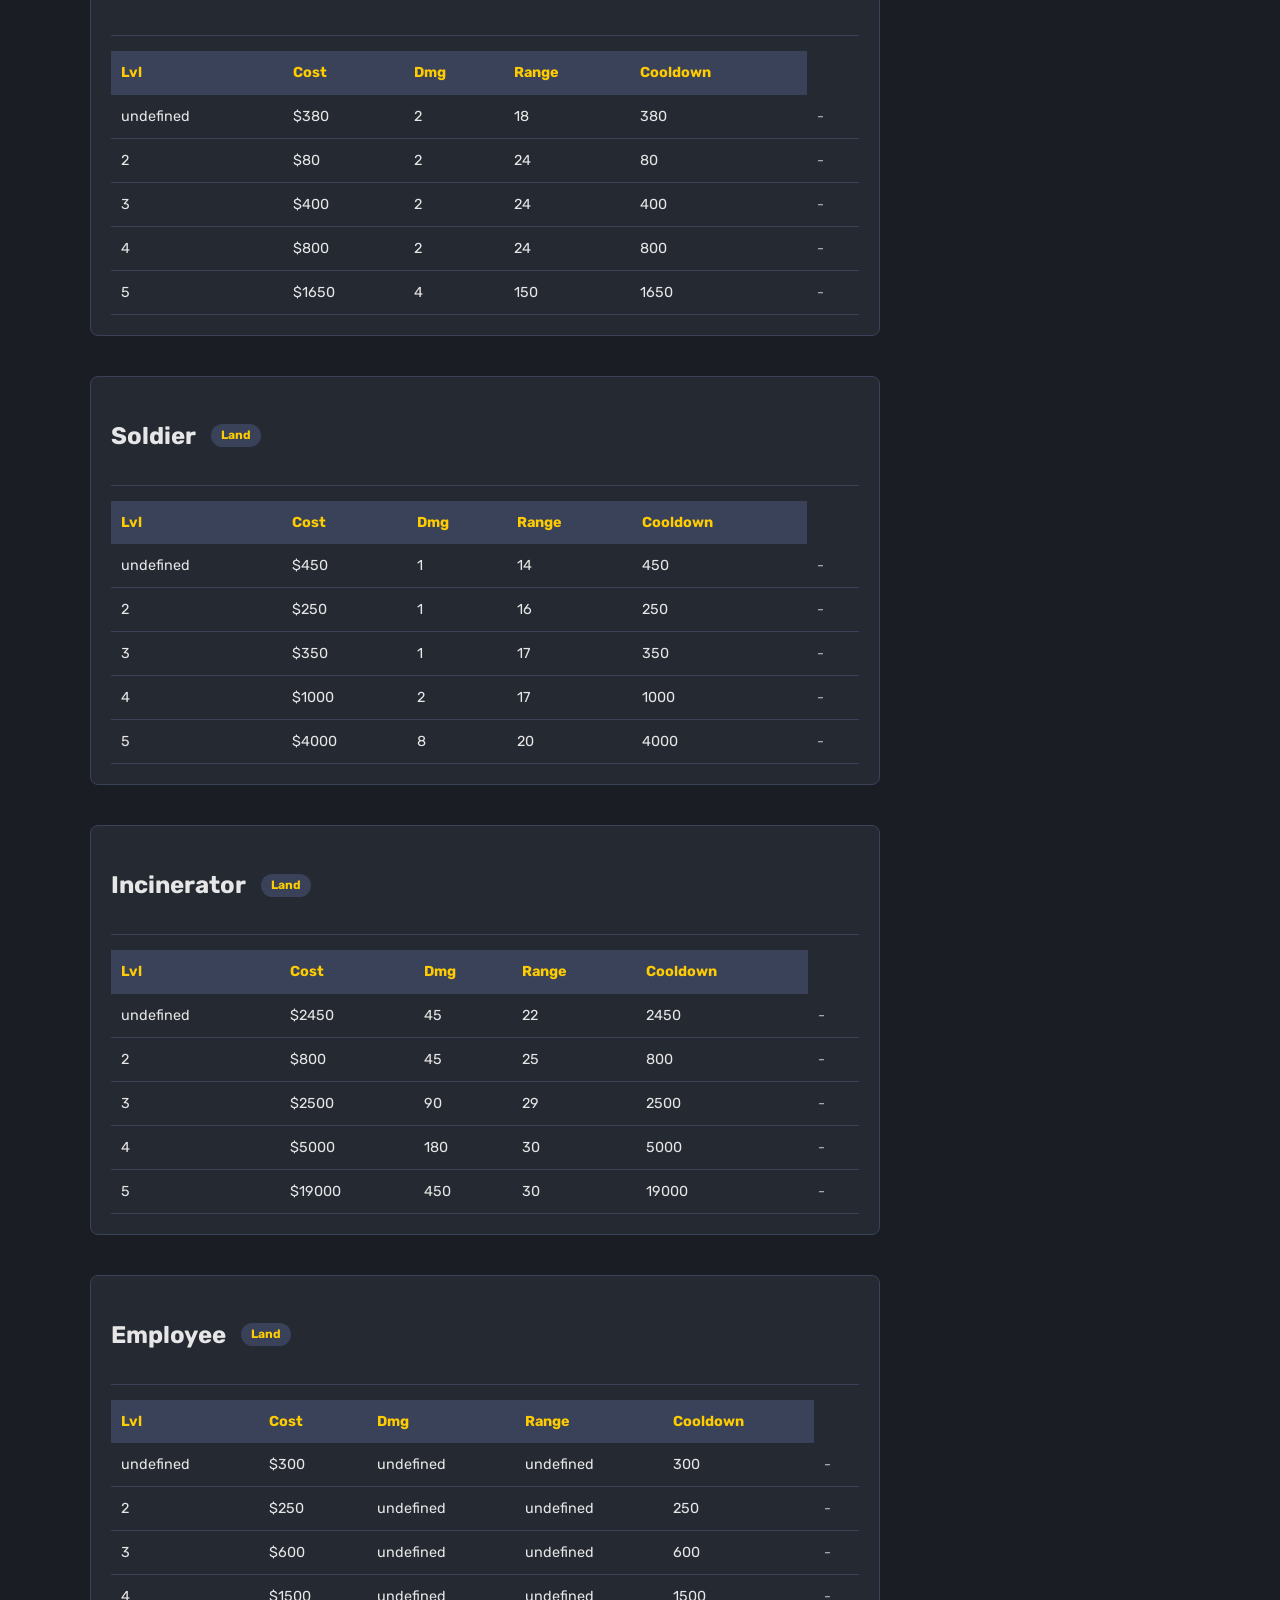
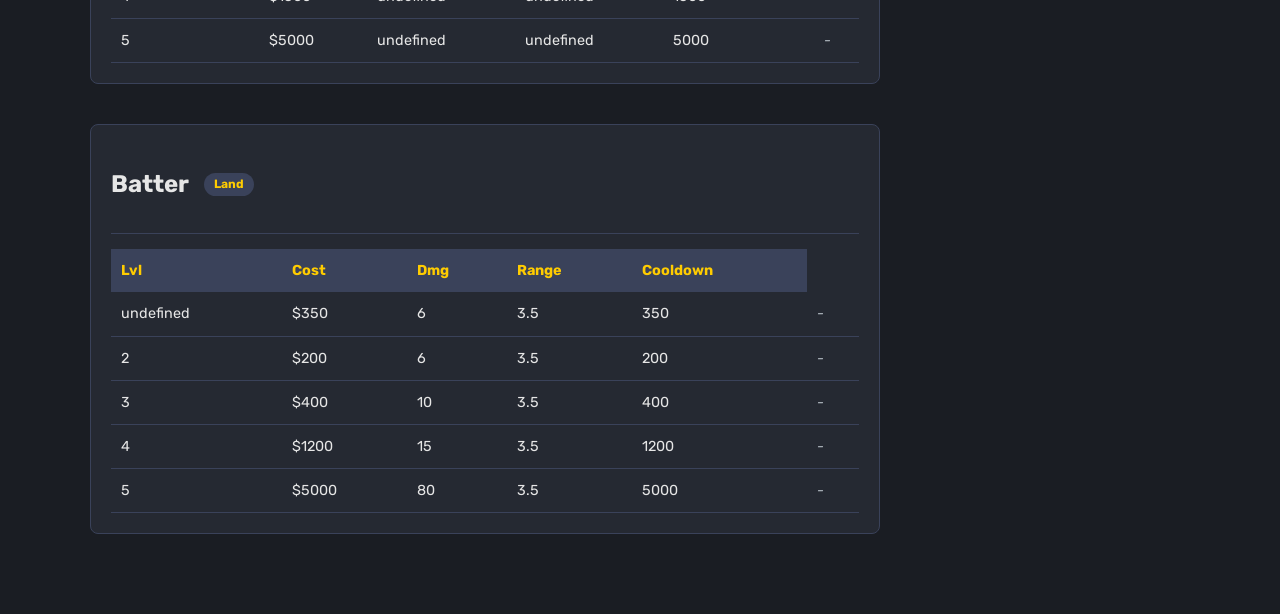
==== commit d58792a0: "Update index.html" ====
--- a/index.html
+++ b/index.html
@@ -66,7 +66,7 @@
                     // 2. Build Table Rows
                     let rows = tower.levels.map(lvl => `
                         <tr>
-                            <td>${lvl.Level}</td>
+                            <td>${lvl.level}</td>
                             <td>$${lvl.Cost}</td>
                             <td>${lvl.Damage}</td>
                             <td>${lvl.Range}</td>
@@ -85,9 +85,9 @@
                             <table class="wiki-table">
                                 <thead>
                                     <tr>
-                                        <th>Level</th>
+                                        <th>Lvl</th>
                                         <th>Cost</th>
-                                        <th>Damage</th>
+                                        <th>Dmg</th>
                                         <th>Range</th>
                                         <th>Cooldown</th>
                                     </tr>
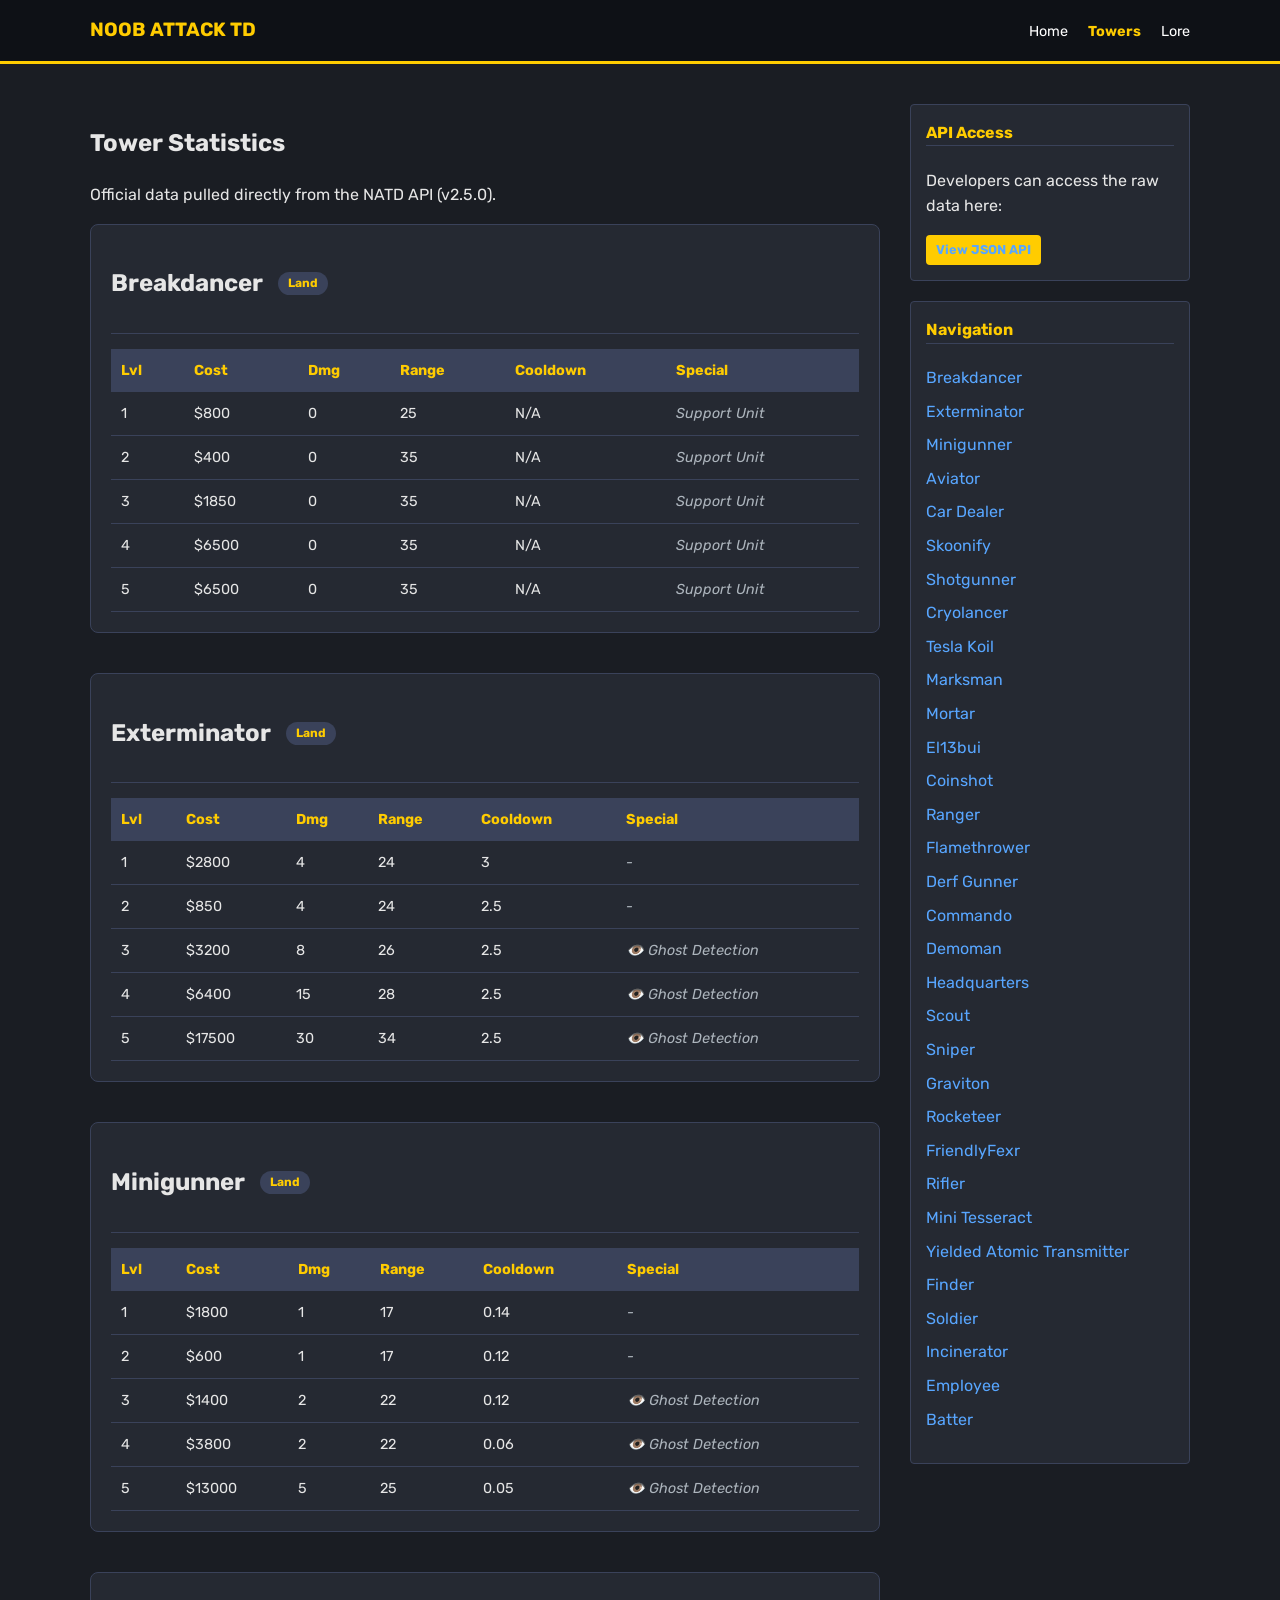
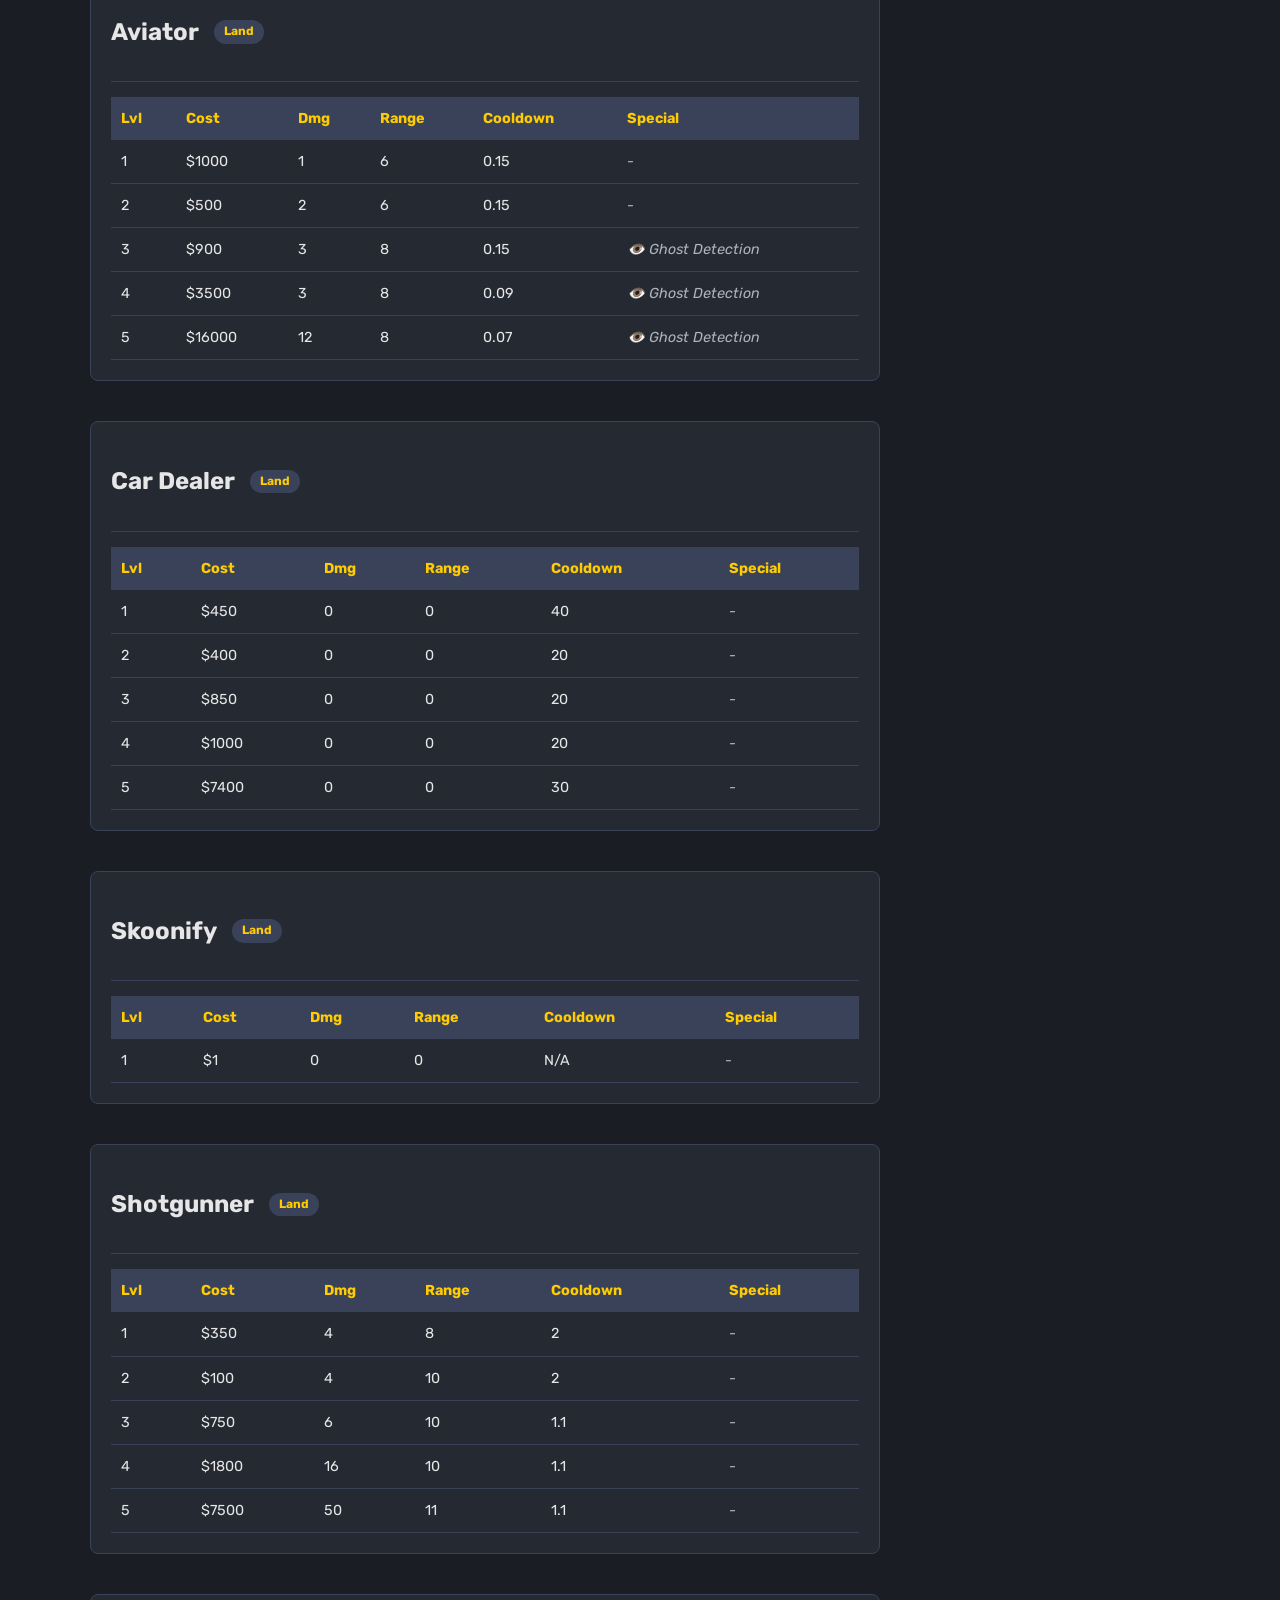
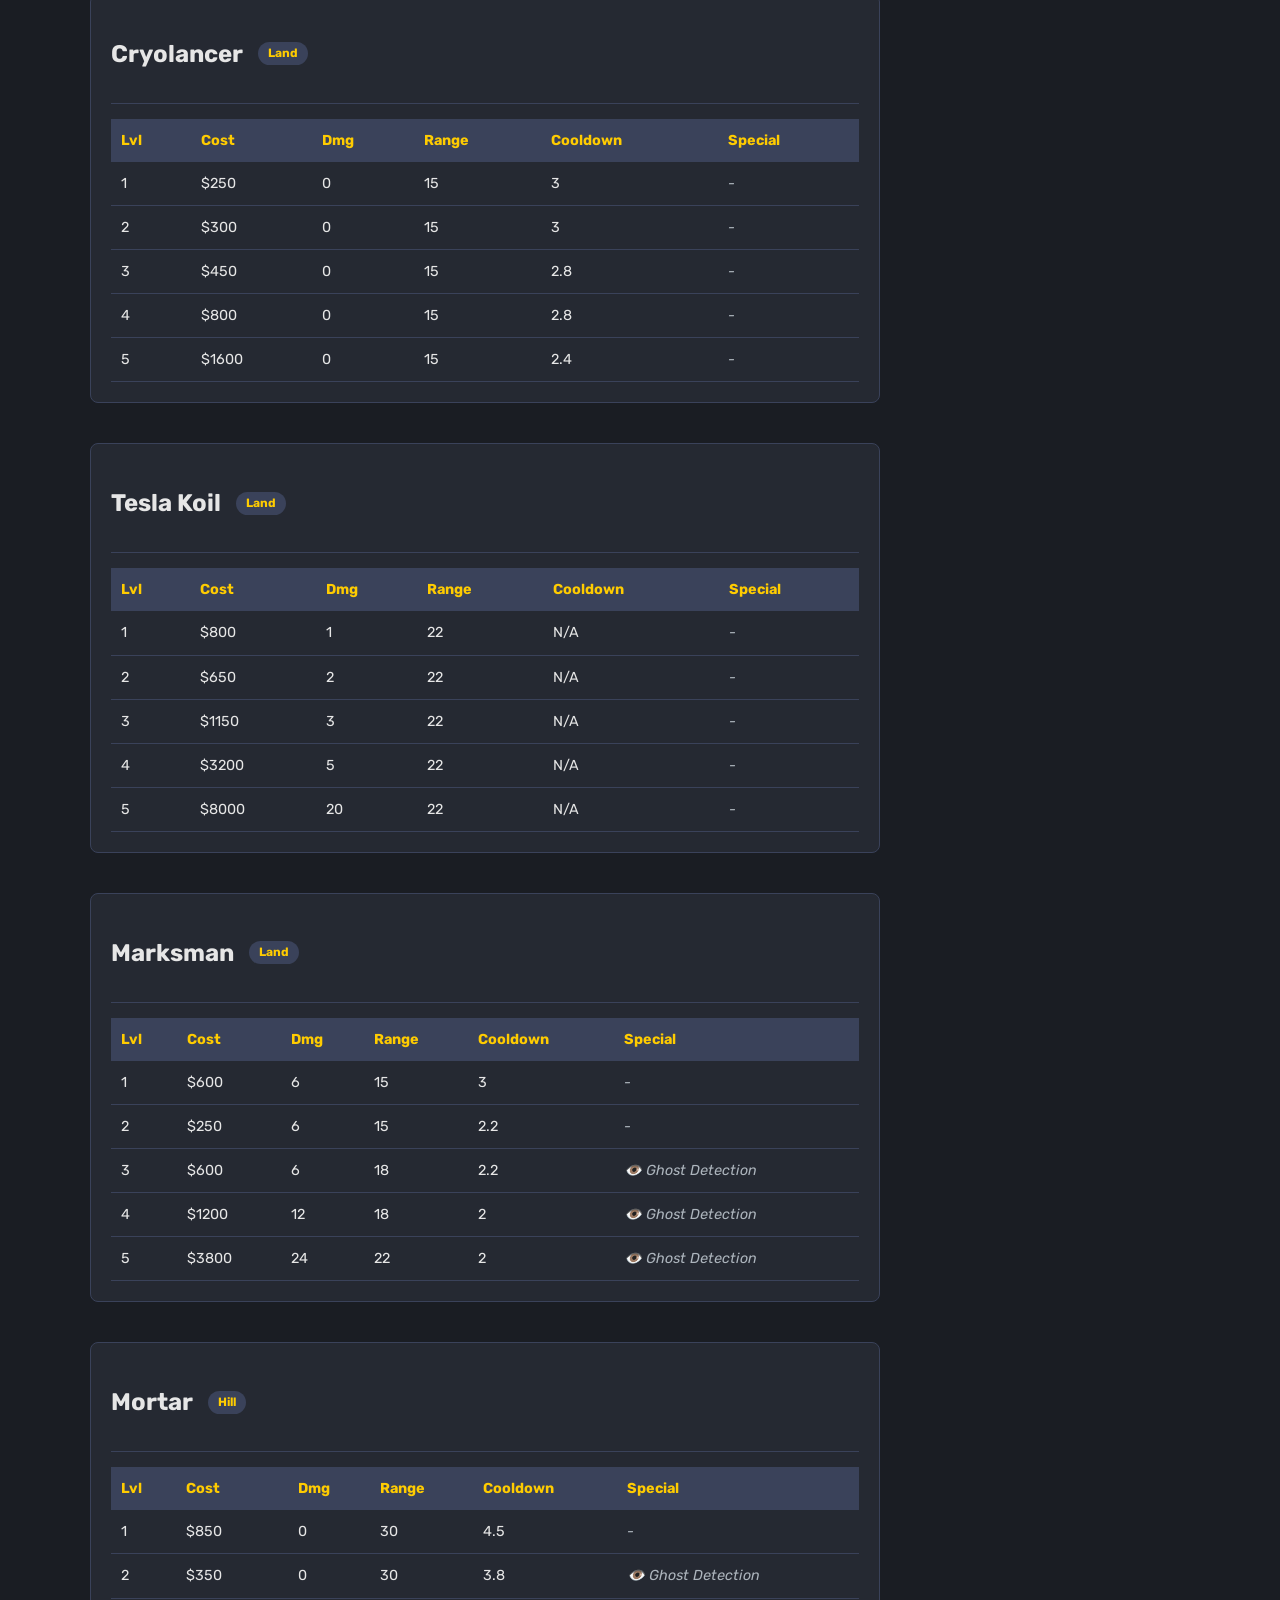
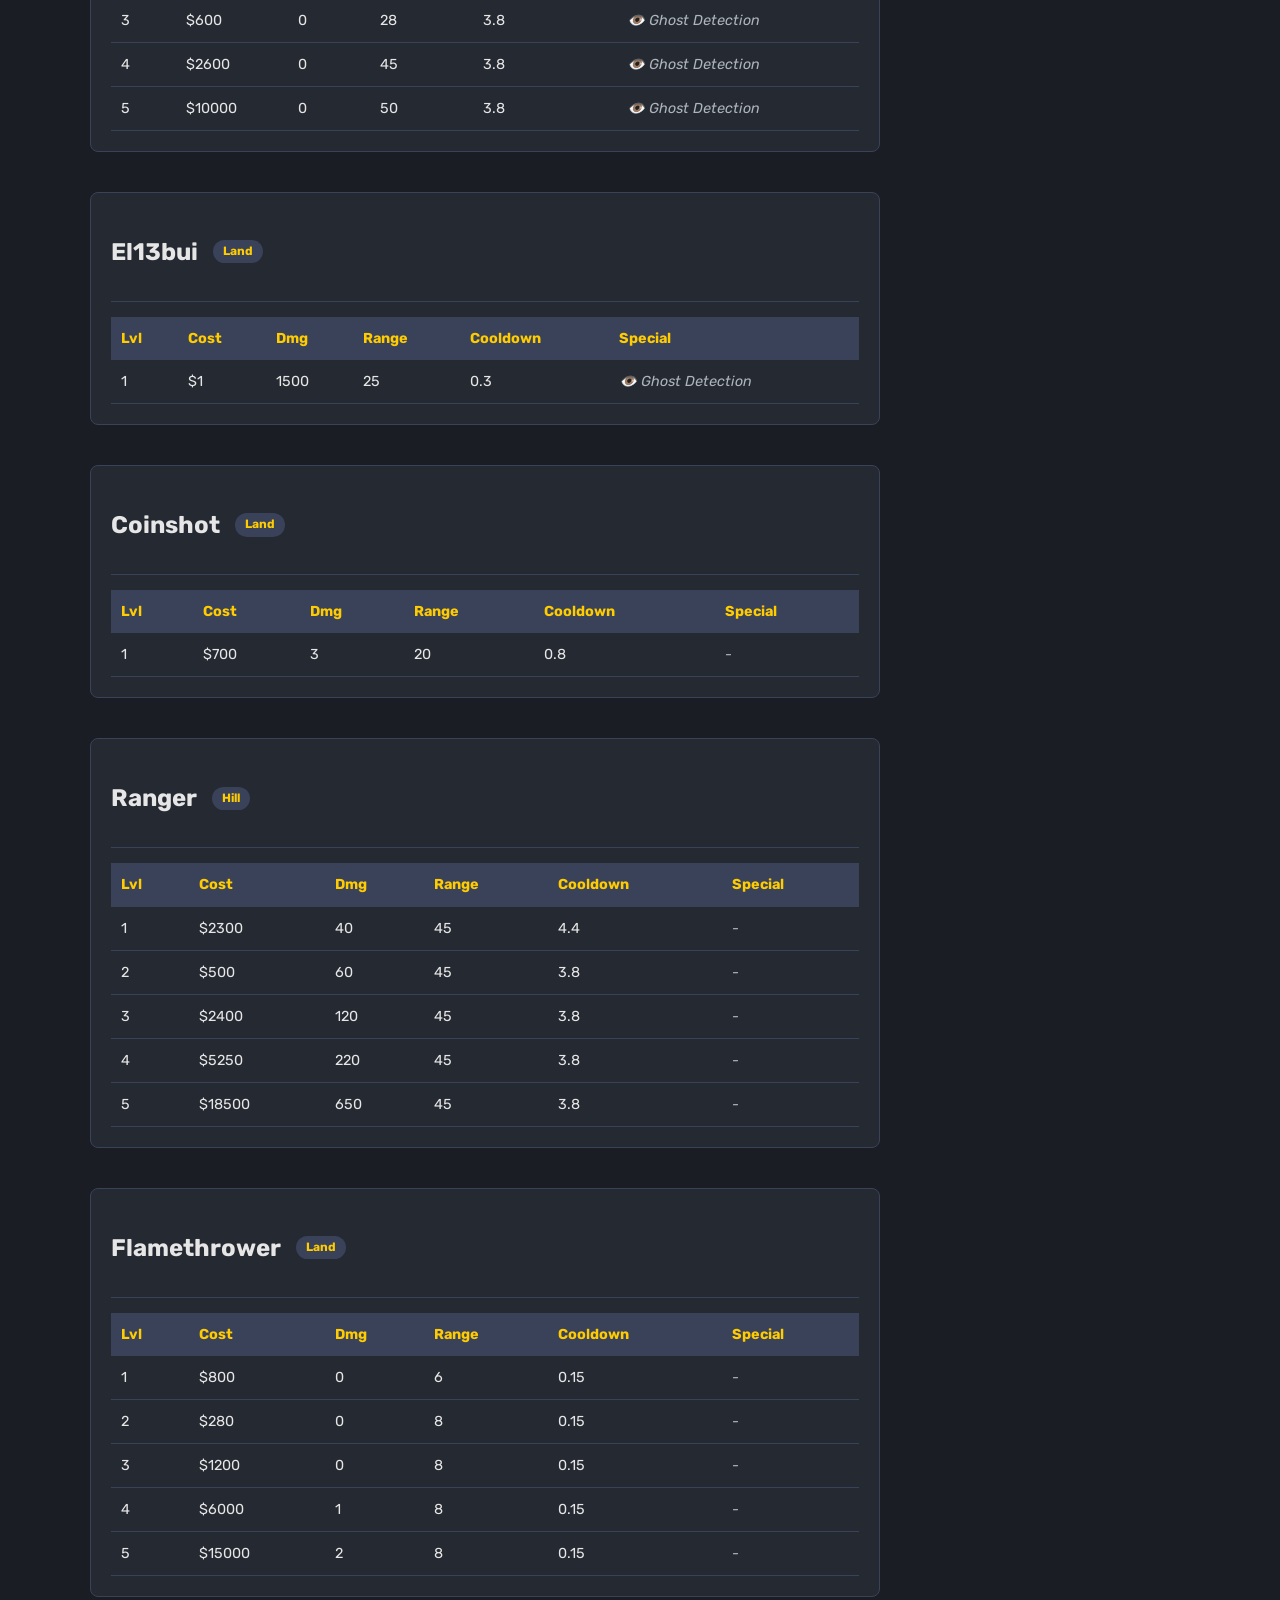
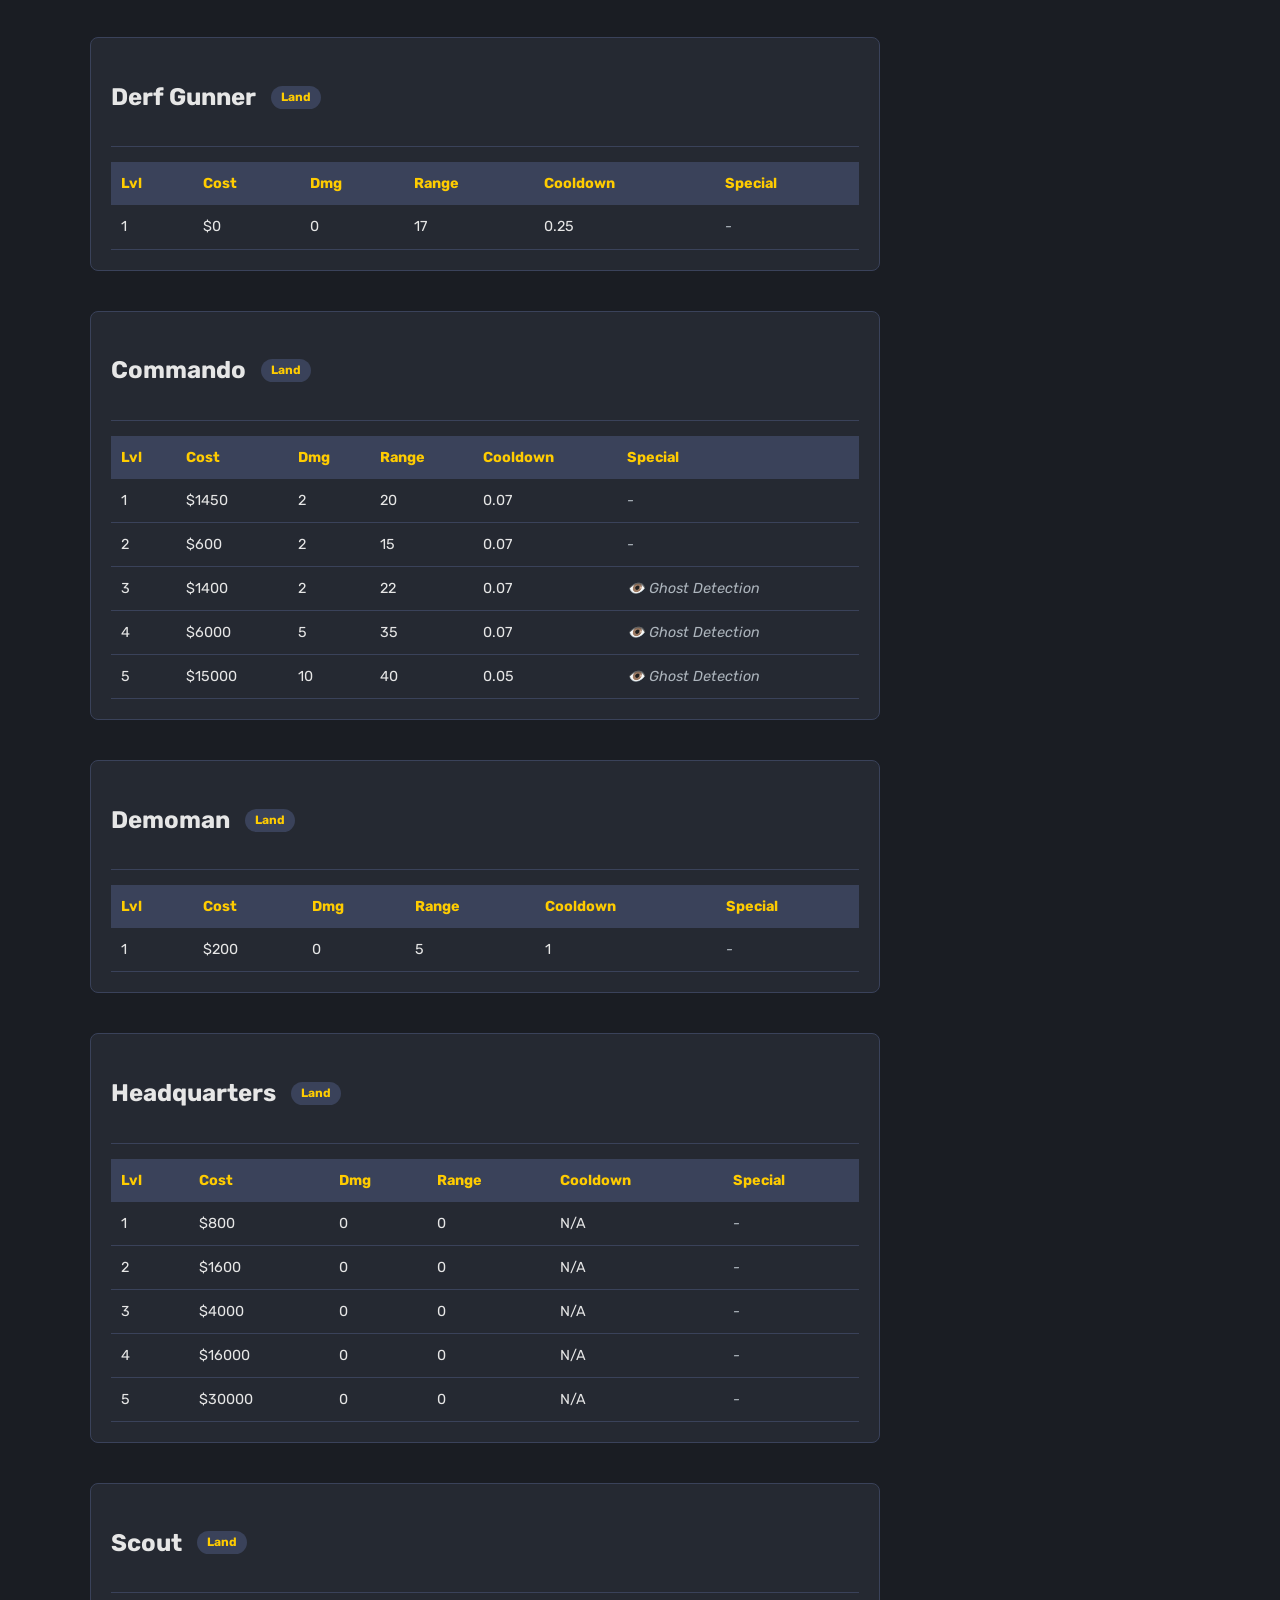
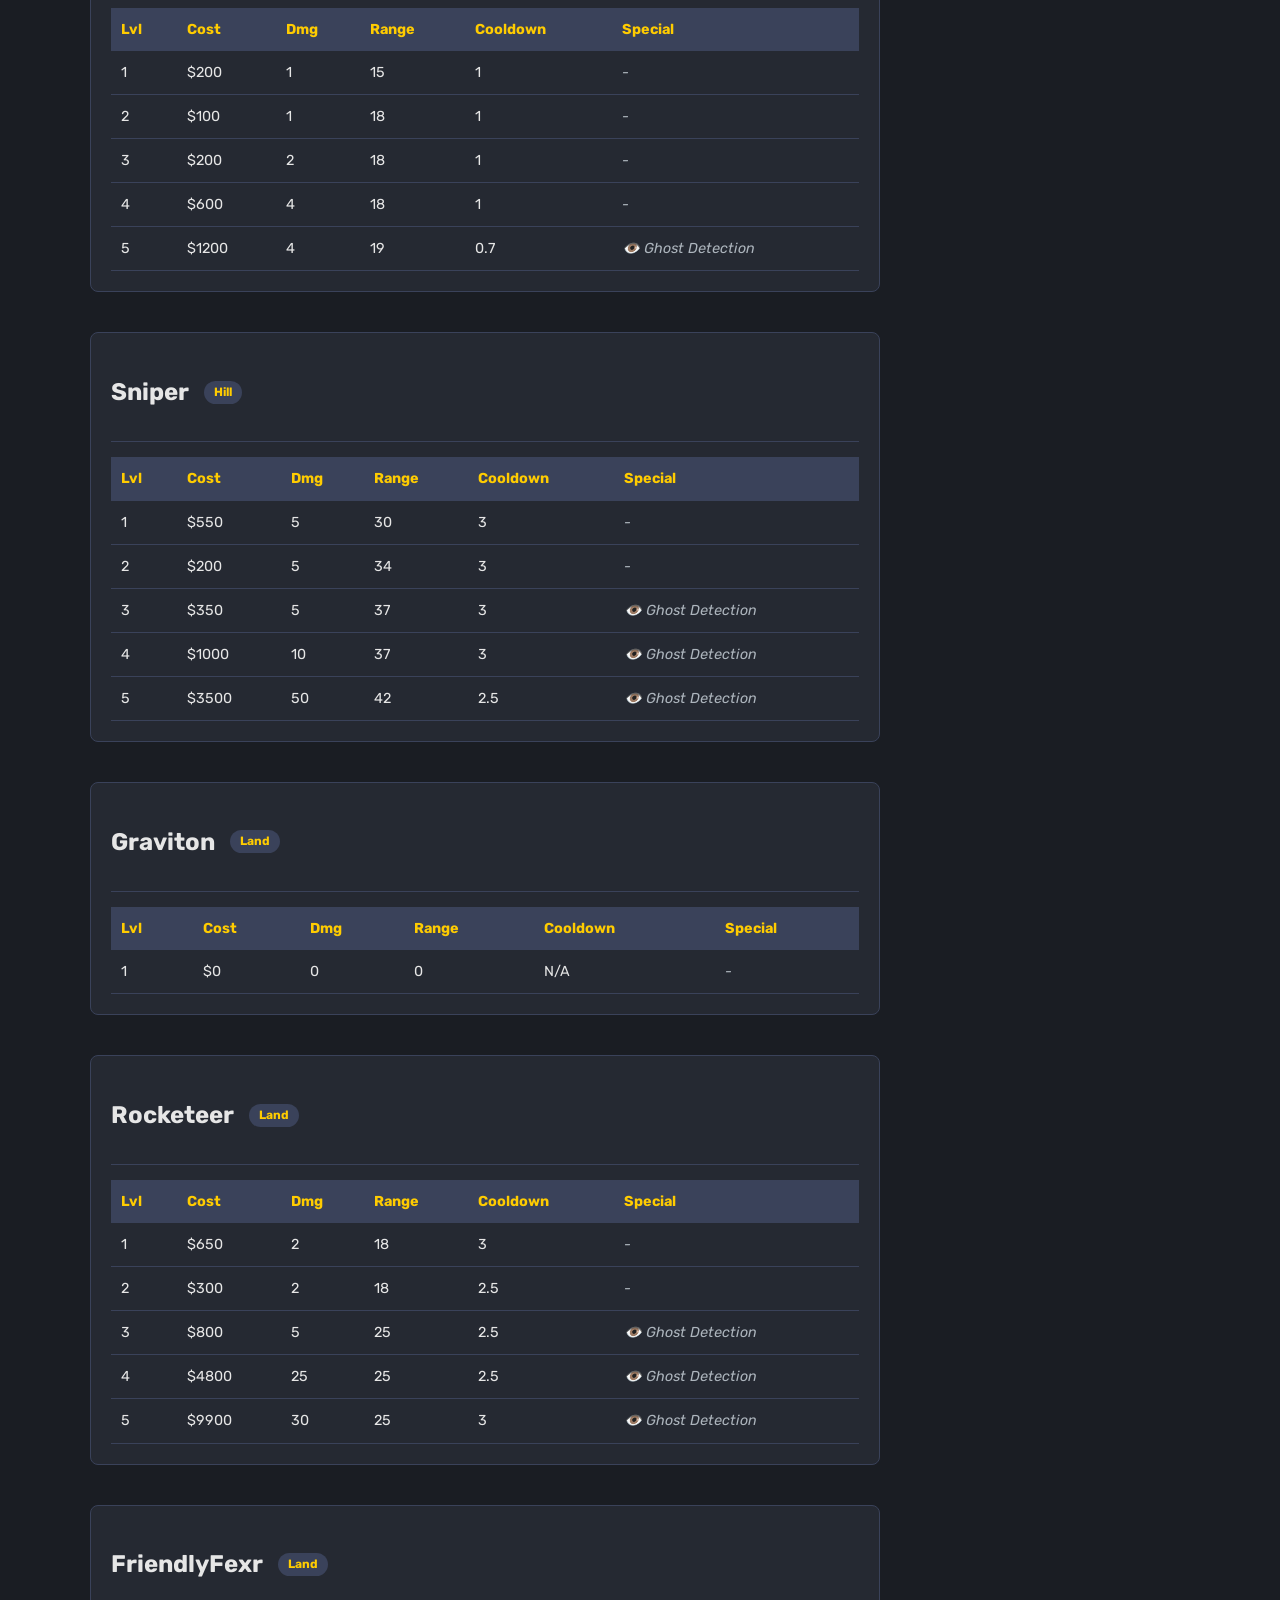
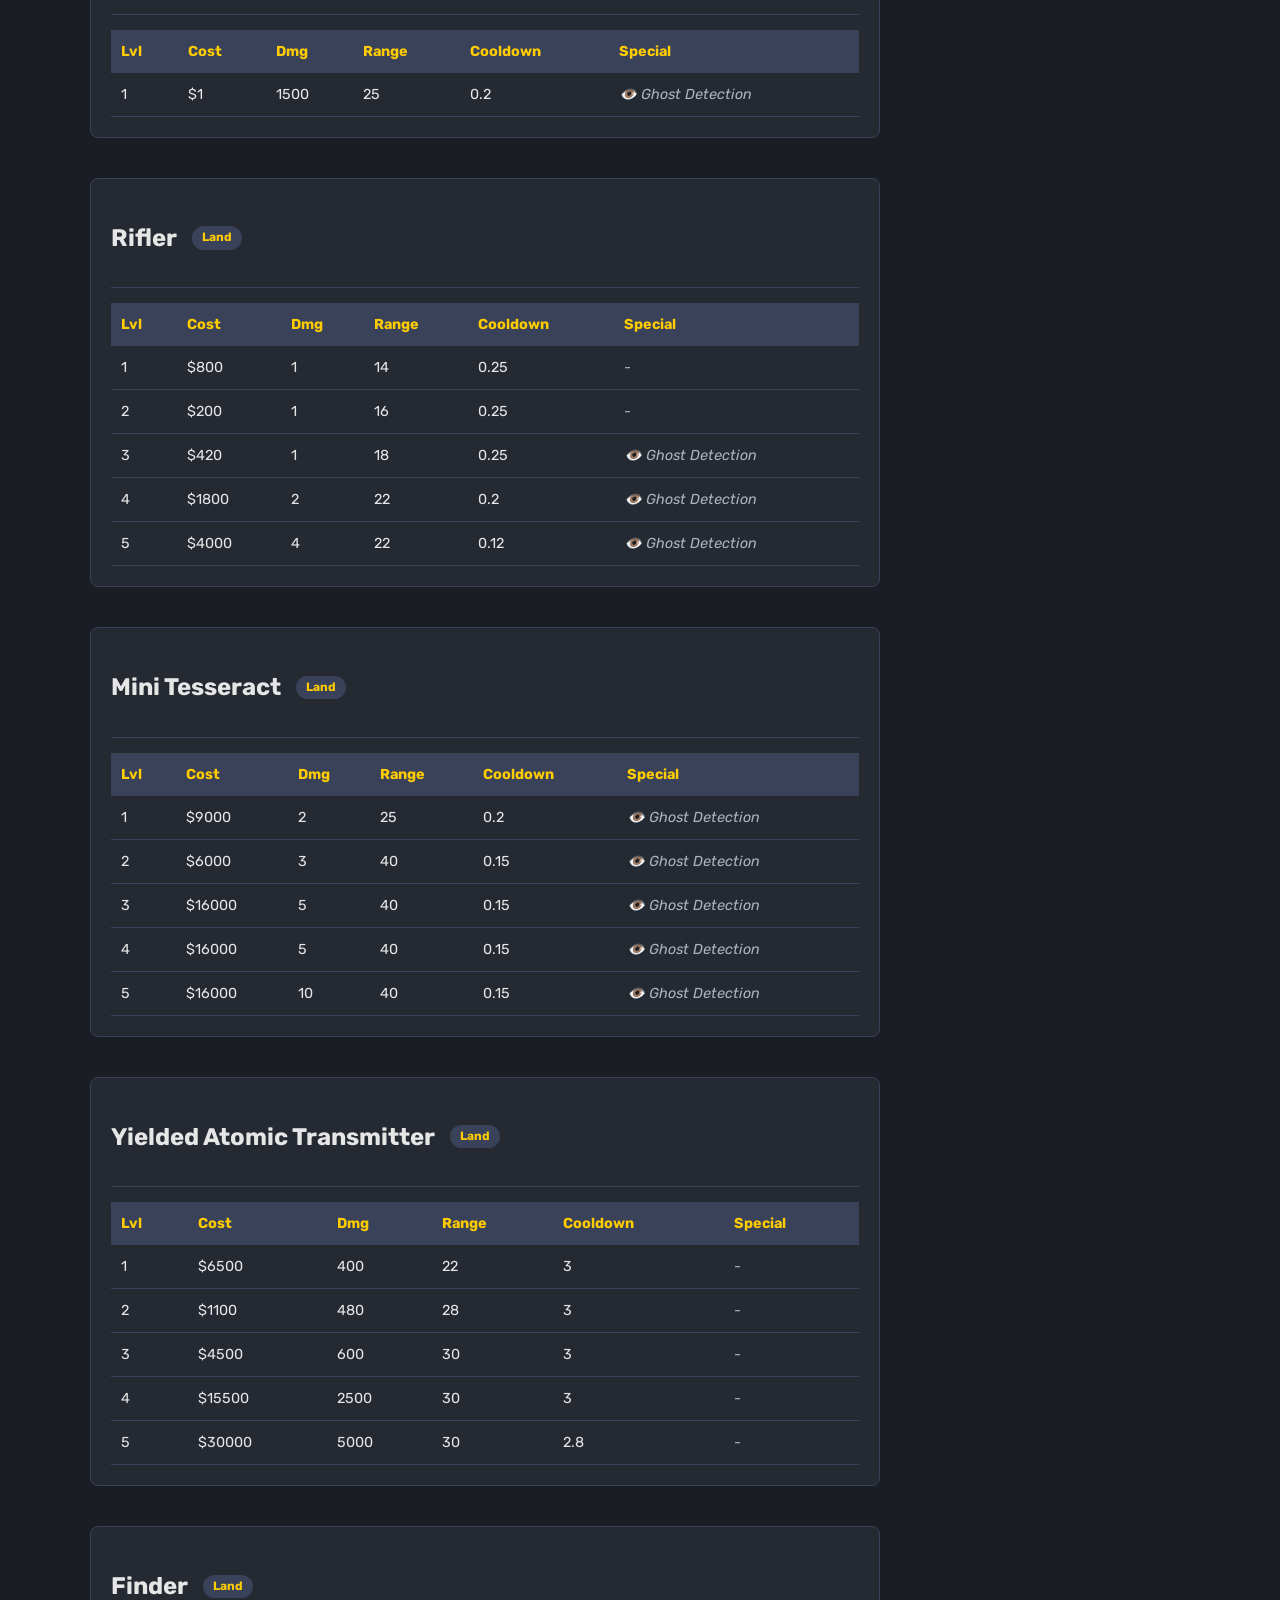
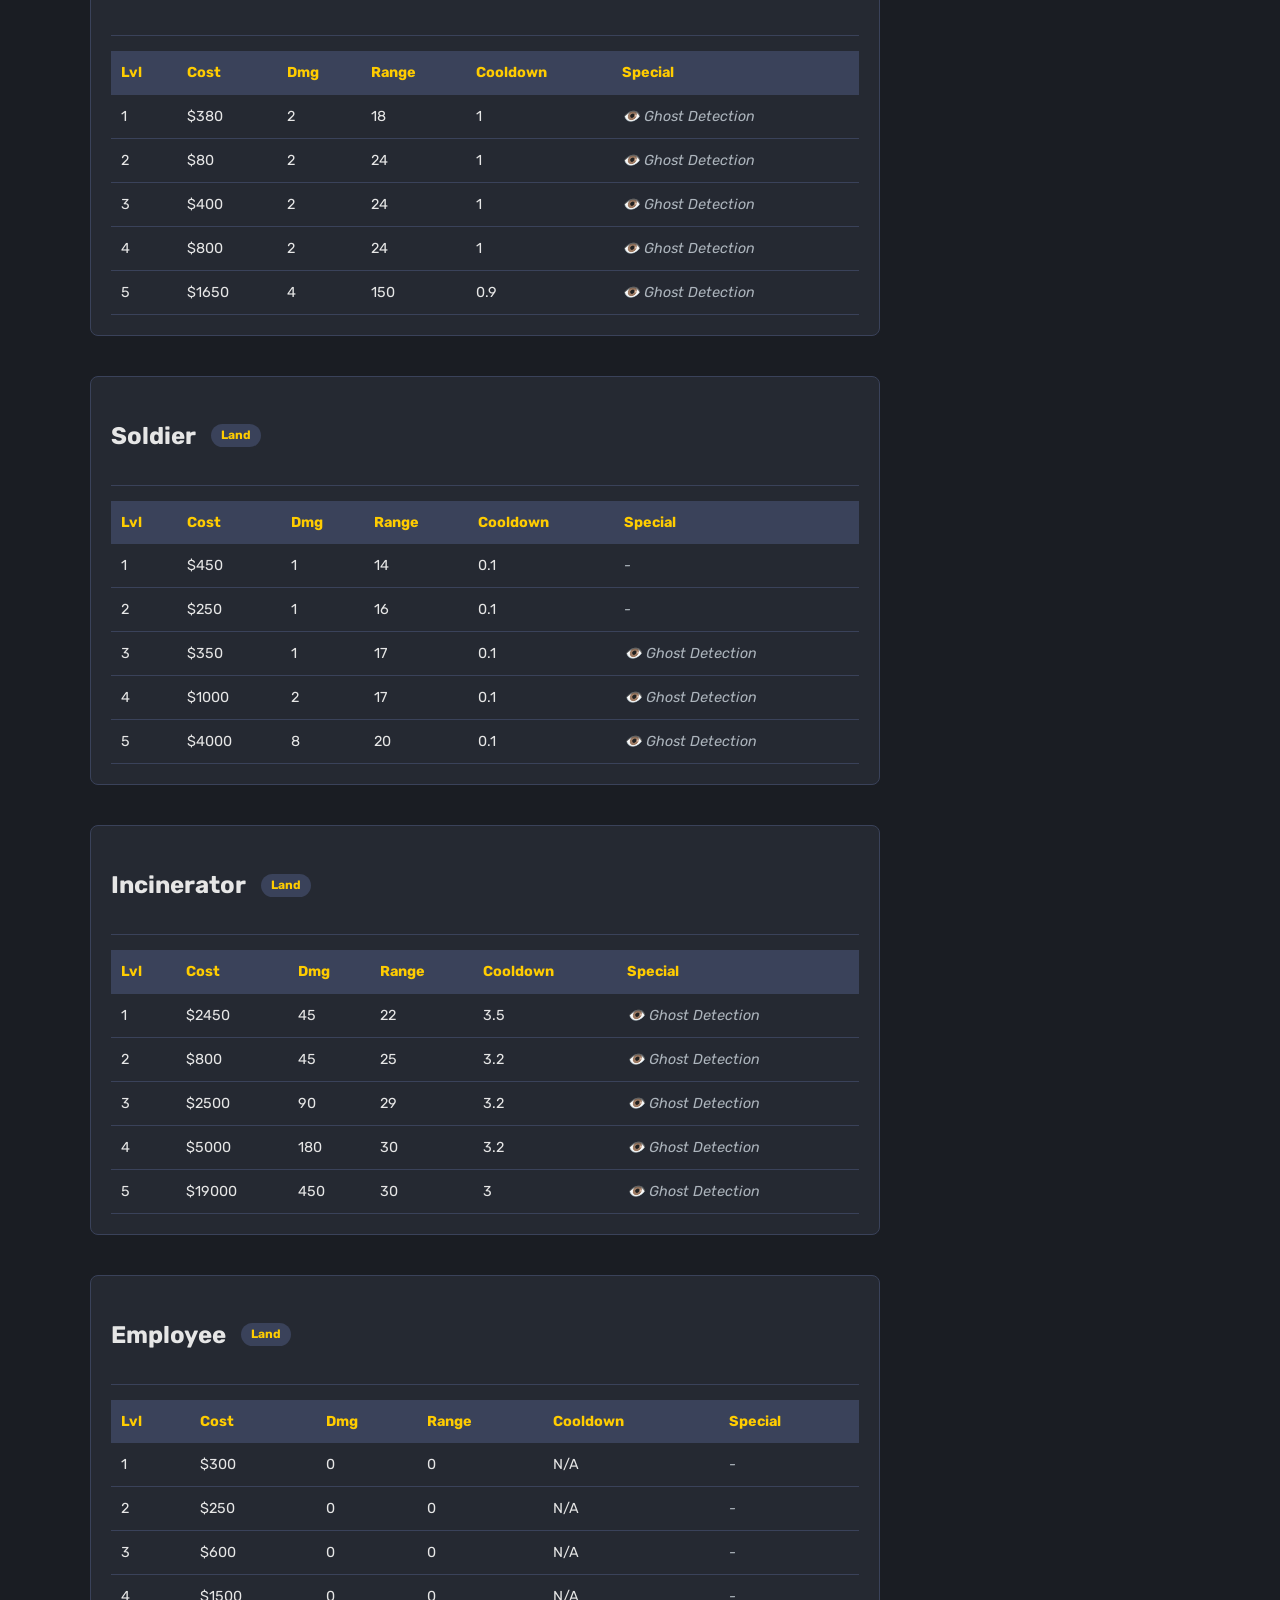
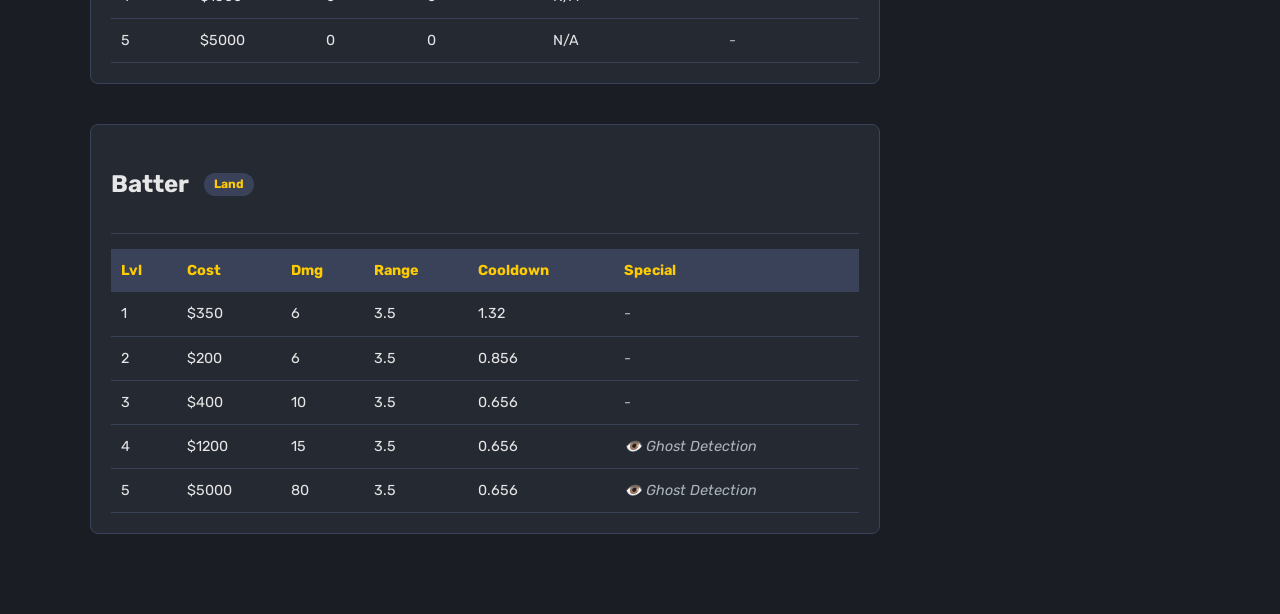
==== commit 74438d4c: "Update index.html" ====
--- a/index.html
+++ b/index.html
@@ -47,63 +47,76 @@
     </main>
 
     <script>
-        async function loadTowerData() {
-            try {
-                // Fetch the API file from the local folder
-                const response = await fetch('stats.json');
-                const data = await response.json();
-                
-                const display = document.getElementById('tower-display');
-                const quickNav = document.getElementById('quick-nav');
-                document.getElementById('loading').style.display = 'none';
+    async function loadTowerData() {
+        try {
+            const response = await fetch('stats.json');
+            const data = await response.json();
+            
+            const display = document.getElementById('tower-display');
+            const quickNav = document.getElementById('quick-nav');
+            document.getElementById('loading').style.display = 'none';
 
-                for (let id in data.towers) {
-                    const tower = data.towers[id];
+            for (let id in data.towers) {
+                const tower = data.towers[id];
 
-                    // 1. Create Sidebar Link
-                    quickNav.innerHTML += `<li><a href="#${id}">${tower.name}</a></li>`;
+                // 1. Create Sidebar Link
+                quickNav.innerHTML += `<li><a href="#${id}">${tower.name}</a></li>`;
 
-                    // 2. Build Table Rows
-                    let rows = tower.levels.map(lvl => `
+                // 2. Build Table Rows
+                let rows = tower.levels.map((lvl, index) => {
+                    // FALLBACKS: If the key is missing or undefined, use these defaults
+                    const currentLevel = lvl.level || (index + 1); // Uses index if .level is missing
+                    const cost = lvl.Cost || 0;
+                    const dmg = lvl.Damage || 0;
+                    const range = lvl.Range || 0;
+                    const cooldown = lvl.Cooldown || "N/A";
+                    
+                    // Special Notes Logic
+                    let notes = lvl.note || "-";
+                    if (lvl.GhostDetection === 1) notes = "👁️ Ghost Detection";
+                    if (lvl.SupportType1) notes = "Support Unit";
+
+                    return `
                         <tr>
-                            <td>${lvl.level}</td>
-                            <td>$${lvl.Cost}</td>
-                            <td>${lvl.Damage}</td>
-                            <td>${lvl.Range}</td>
-                            <td>${lvl.Cost || 'N/A'}</td>
-                            <td class="special-cell">${lvl.note || '-'}</td>
+                            <td>${currentLevel}</td>
+                            <td>$${cost}</td>
+                            <td>${dmg}</td>
+                            <td>${range}</td>
+                            <td>${cooldown}</td>
+                            <td class="special-cell">${notes}</td>
                         </tr>
-                    `).join('');
+                    `;
+                }).join('');
 
-                    // 3. Inject Table into Page
-                    display.innerHTML += `
-                        <div class="tower-block" id="${id}">
-                            <div class="tower-title">
-                                <h2>${tower.name}</h2>
-                                <span class="type-tag">${tower.type}</span>
-                            </div>
-                            <table class="wiki-table">
-                                <thead>
-                                    <tr>
-                                        <th>Lvl</th>
-                                        <th>Cost</th>
-                                        <th>Dmg</th>
-                                        <th>Range</th>
-                                        <th>Cooldown</th>
-                                    </tr>
-                                </thead>
-                                <tbody>${rows}</tbody>
-                            </table>
+                // 3. Inject Table into Page
+                display.innerHTML += `
+                    <div class="tower-block" id="${id}">
+                        <div class="tower-title">
+                            <h2>${tower.name}</h2>
+                            <span class="type-tag">${tower.type}</span>
                         </div>
-                    `;
-                }
-            } catch (error) {
-                document.getElementById('loading').innerHTML = "⚠️ Error loading API. Ensure stats.json exists.";
-                console.error(error);
+                        <table class="wiki-table">
+                            <thead>
+                                <tr>
+                                    <th>Lvl</th>
+                                    <th>Cost</th>
+                                    <th>Dmg</th>
+                                    <th>Range</th>
+                                    <th>Cooldown</th>
+                                    <th>Special</th>
+                                </tr>
+                            </thead>
+                            <tbody>${rows}</tbody>
+                        </table>
+                    </div>
+                `;
             }
+        } catch (error) {
+            document.getElementById('loading').innerHTML = "⚠️ Error loading API. Ensure stats.json exists.";
+            console.error(error);
         }
-        loadTowerData();
-    </script>
-
+    }
+    loadTowerData();
+</script>
 </body>
 </html>
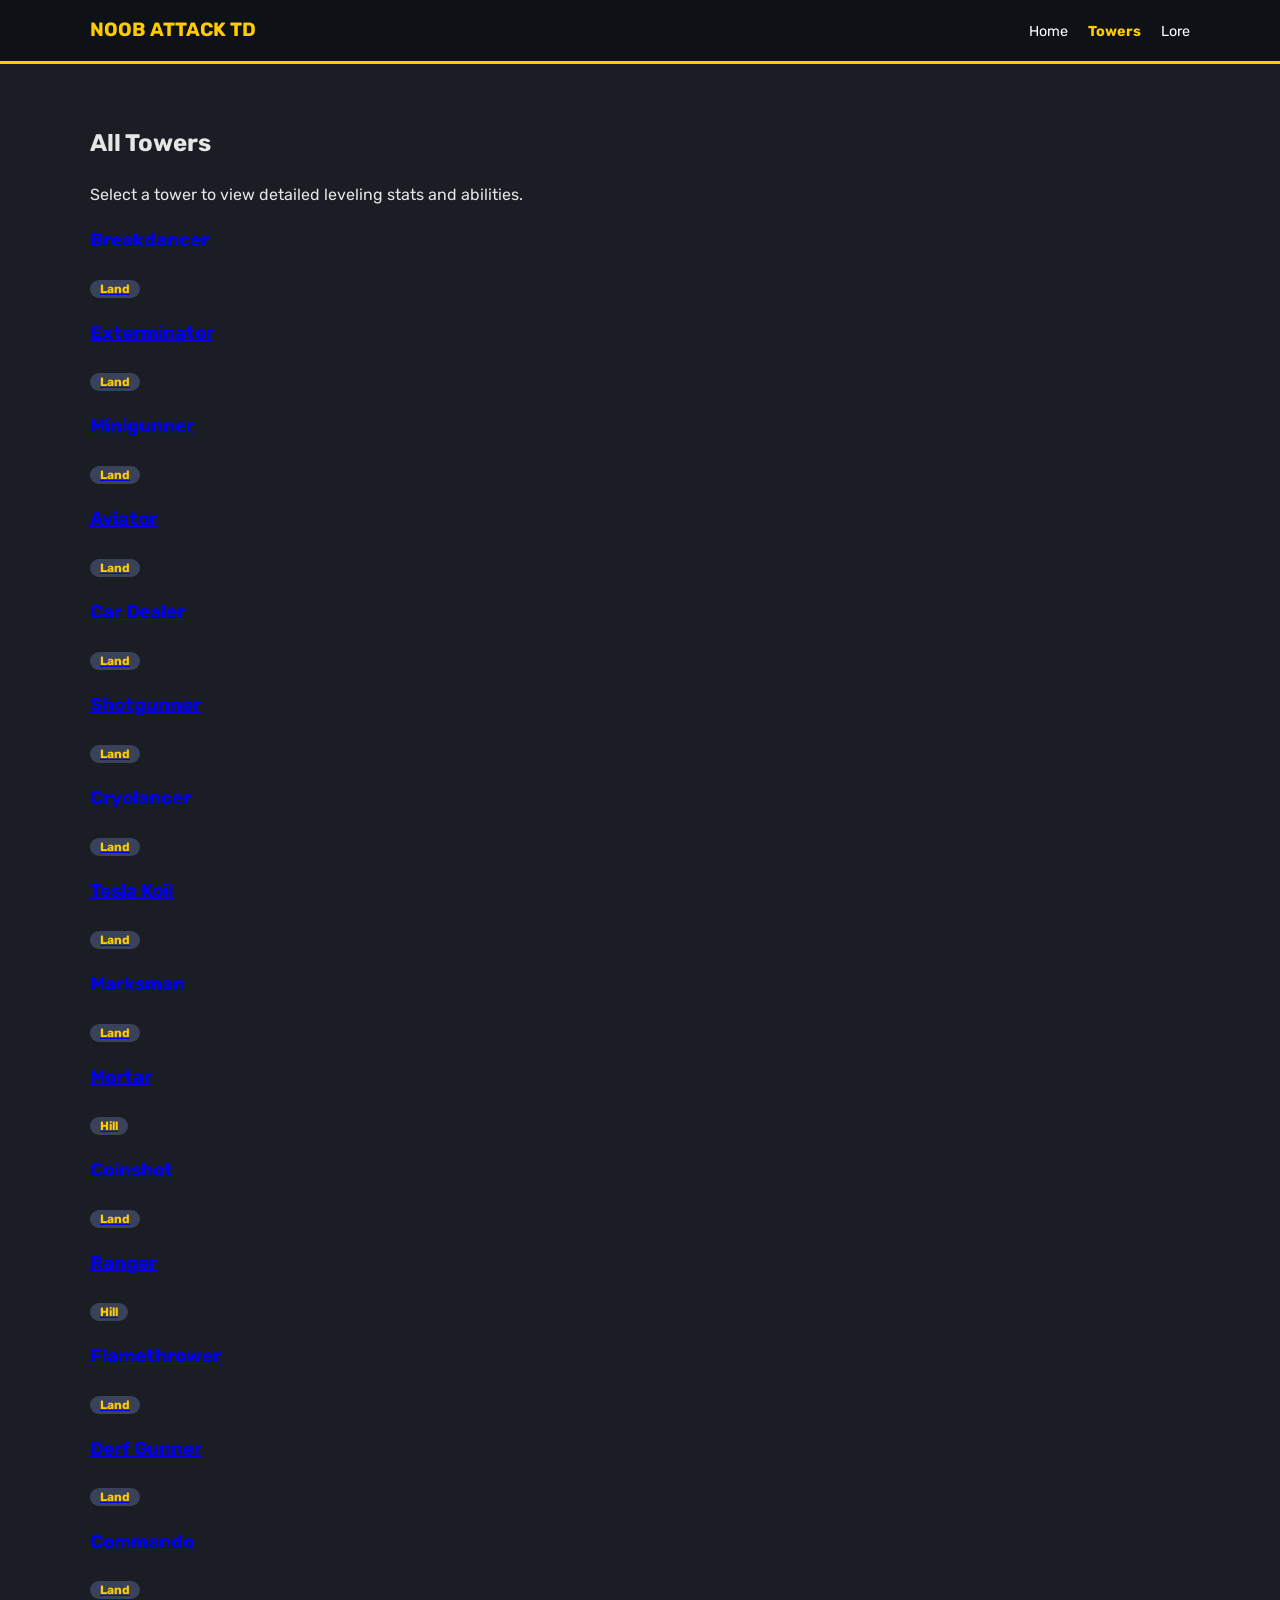
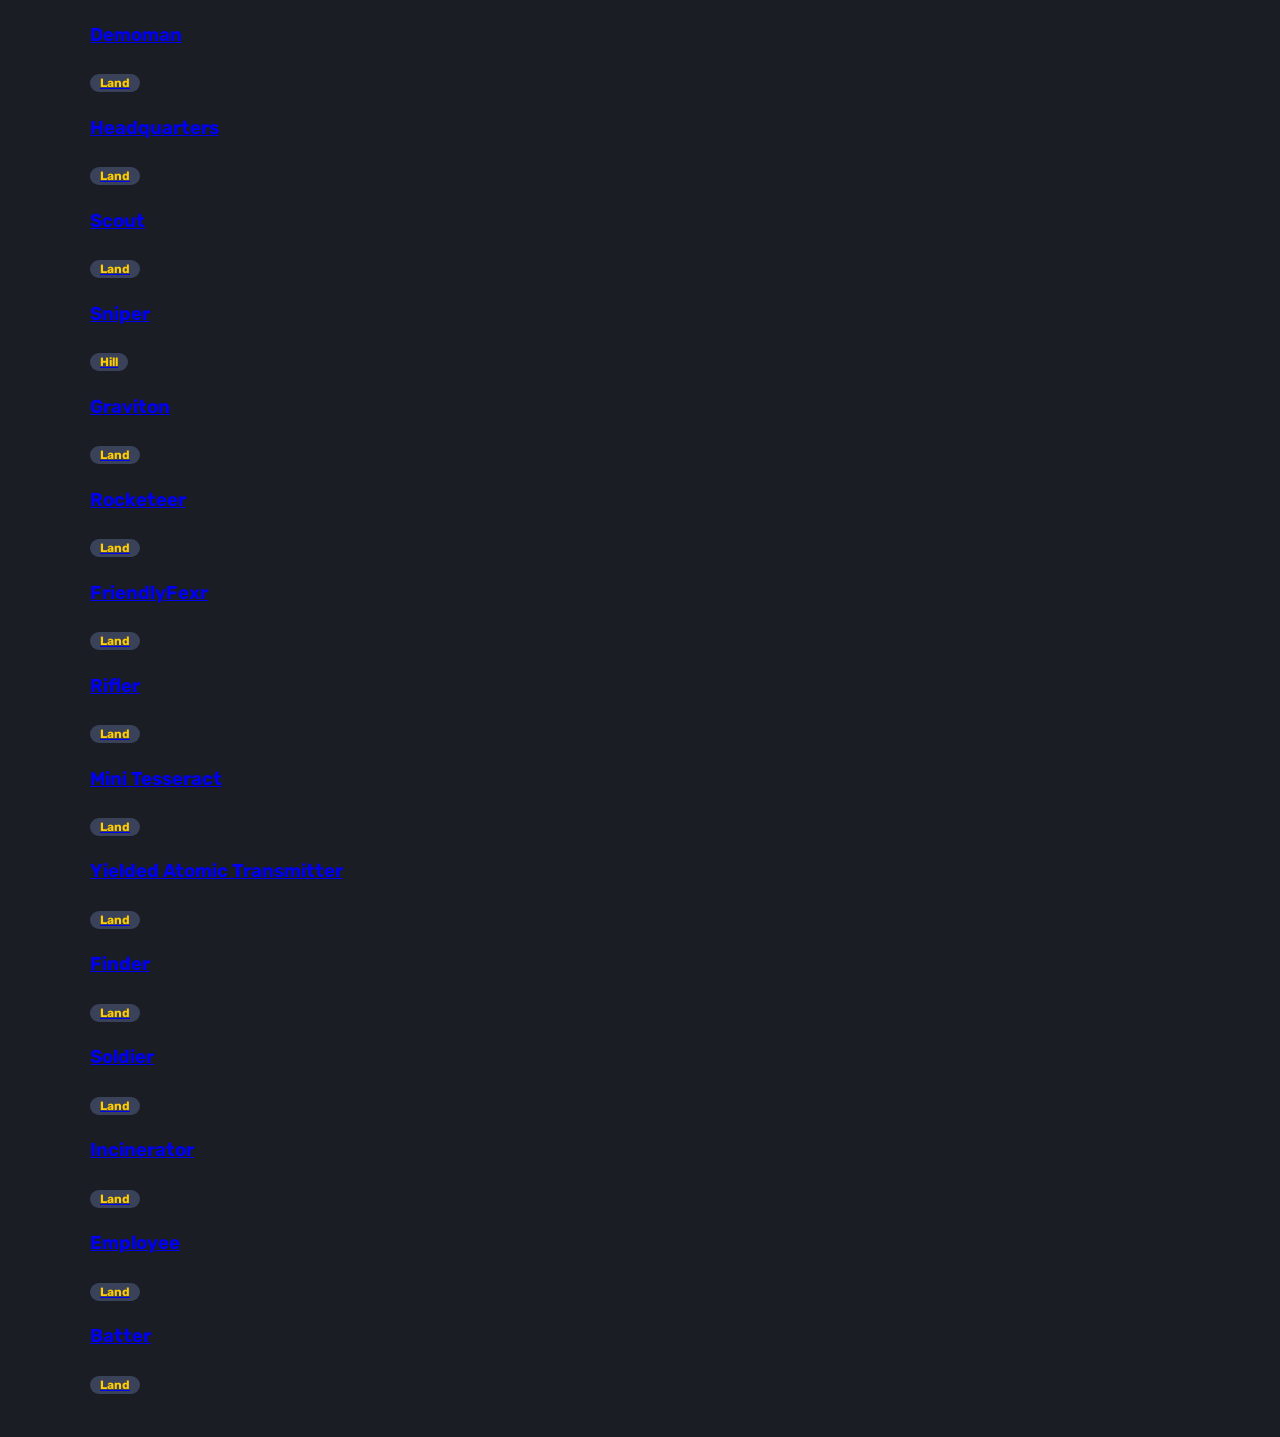
==== commit feab5d18: "Update index.html" ====
--- a/index.html
+++ b/index.html
@@ -3,7 +3,7 @@
 <head>
     <meta charset="UTF-8">
     <meta name="viewport" content="width=device-width, initial-scale=1.0">
-    <title>Tower Stats Hub | Noob Attack TD</title>
+    <title>Tower Wiki | Noob Attack TD</title>
     <link rel="stylesheet" href="style.css">
     <link href="https://fonts.googleapis.com/css2?family=Rubik:wght@400;500;700&display=swap" rel="stylesheet">
 </head>
@@ -11,11 +11,11 @@
 
     <nav class="navbar">
         <div class="nav-container">
-            <a href="https://noob-attack-td.github.io/" class="logo">NOOB ATTACK TD</a>
+            <a href="/" class="logo">NOOB ATTACK TD</a>
             <ul class="nav-links">
-                <li><a href="https://noob-attack-td.github.io/">Home</a></li>
-                <li><a href="#" class="active">Towers</a></li>
-                <li><a href="https://noob-attack-td.github.io/lore/">Lore</a></li>
+                <li><a href="/">Home</a></li>
+                <li><a href="index.html" class="active">Towers</a></li>
+                <li><a href="/lore/">Lore</a></li>
             </ul>
         </div>
     </nav>
@@ -23,100 +23,42 @@
     <main class="container">
         <section class="content">
             <header class="page-header">
-                <h1>Tower Statistics</h1>
-                <p>Official data pulled directly from the NATD API (v2.5.0).</p>
+                <h1>All Towers</h1>
+                <p>Select a tower to view detailed leveling stats and abilities.</p>
             </header>
 
-            <div id="loading" class="status-msg">Fetching tower data...</div>
-            
-            <div id="tower-display"></div>
+            <div id="loading" class="status-msg">Loading Tower Database...</div>
+            <div id="tower-grid" class="tower-grid"></div>
         </section>
-
-        <aside class="sidebar">
-            <div class="sidebar-box">
-                <h4>API Access</h4>
-                <p>Developers can access the raw data here:</p>
-                <a href="./api/v1/stats.json" class="api-link">View JSON API</a>
-            </div>
-            <div class="sidebar-box">
-                <h4>Navigation</h4>
-                <ul id="quick-nav">
-                    </ul>
-            </div>
-        </aside>
     </main>
 
     <script>
-    async function loadTowerData() {
-        try {
-            const response = await fetch('stats.json');
-            const data = await response.json();
-            
-            const display = document.getElementById('tower-display');
-            const quickNav = document.getElementById('quick-nav');
-            document.getElementById('loading').style.display = 'none';
+        async function loadHub() {
+            try {
+                const response = await fetch('stats.json');
+                const data = await response.json();
+                const grid = document.getElementById('tower-grid');
+                document.getElementById('loading').style.display = 'none';
 
-            for (let id in data.towers) {
-                const tower = data.towers[id];
+                for (let id in data.towers) {
+                    // Skip Dev Towers
+                    if (id === "Skoonify" || id === "El13bui") continue;
 
-                // 1. Create Sidebar Link
-                quickNav.innerHTML += `<li><a href="#${id}">${tower.name}</a></li>`;
-
-                // 2. Build Table Rows
-                let rows = tower.levels.map((lvl, index) => {
-                    // FALLBACKS: If the key is missing or undefined, use these defaults
-                    const currentLevel = lvl.level || (index + 1); // Uses index if .level is missing
-                    const cost = lvl.Cost || 0;
-                    const dmg = lvl.Damage || 0;
-                    const range = lvl.Range || 0;
-                    const cooldown = lvl.Cooldown || "N/A";
-                    
-                    // Special Notes Logic
-                    let notes = lvl.note || "-";
-                    if (lvl.GhostDetection === 1) notes = "👁️ Ghost Detection";
-                    if (lvl.SupportType1) notes = "Support Unit";
-
-                    return `
-                        <tr>
-                            <td>${currentLevel}</td>
-                            <td>$${cost}</td>
-                            <td>${dmg}</td>
-                            <td>${range}</td>
-                            <td>${cooldown}</td>
-                            <td class="special-cell">${notes}</td>
-                        </tr>
+                    const tower = data.towers[id];
+                    grid.innerHTML += `
+                        <a href="view.html?id=${id}" class="tower-card">
+                            <div class="tower-card-info">
+                                <h3>${tower.name}</h3>
+                                <span class="type-tag">${tower.type}</span>
+                            </div>
+                        </a>
                     `;
-                }).join('');
-
-                // 3. Inject Table into Page
-                display.innerHTML += `
-                    <div class="tower-block" id="${id}">
-                        <div class="tower-title">
-                            <h2>${tower.name}</h2>
-                            <span class="type-tag">${tower.type}</span>
-                        </div>
-                        <table class="wiki-table">
-                            <thead>
-                                <tr>
-                                    <th>Lvl</th>
-                                    <th>Cost</th>
-                                    <th>Dmg</th>
-                                    <th>Range</th>
-                                    <th>Cooldown</th>
-                                    <th>Special</th>
-                                </tr>
-                            </thead>
-                            <tbody>${rows}</tbody>
-                        </table>
-                    </div>
-                `;
+                }
+            } catch (e) {
+                document.getElementById('loading').innerText = "Failed to load stats.json";
             }
-        } catch (error) {
-            document.getElementById('loading').innerHTML = "⚠️ Error loading API. Ensure stats.json exists.";
-            console.error(error);
         }
-    }
-    loadTowerData();
-</script>
+        loadHub();
+    </script>
 </body>
 </html>
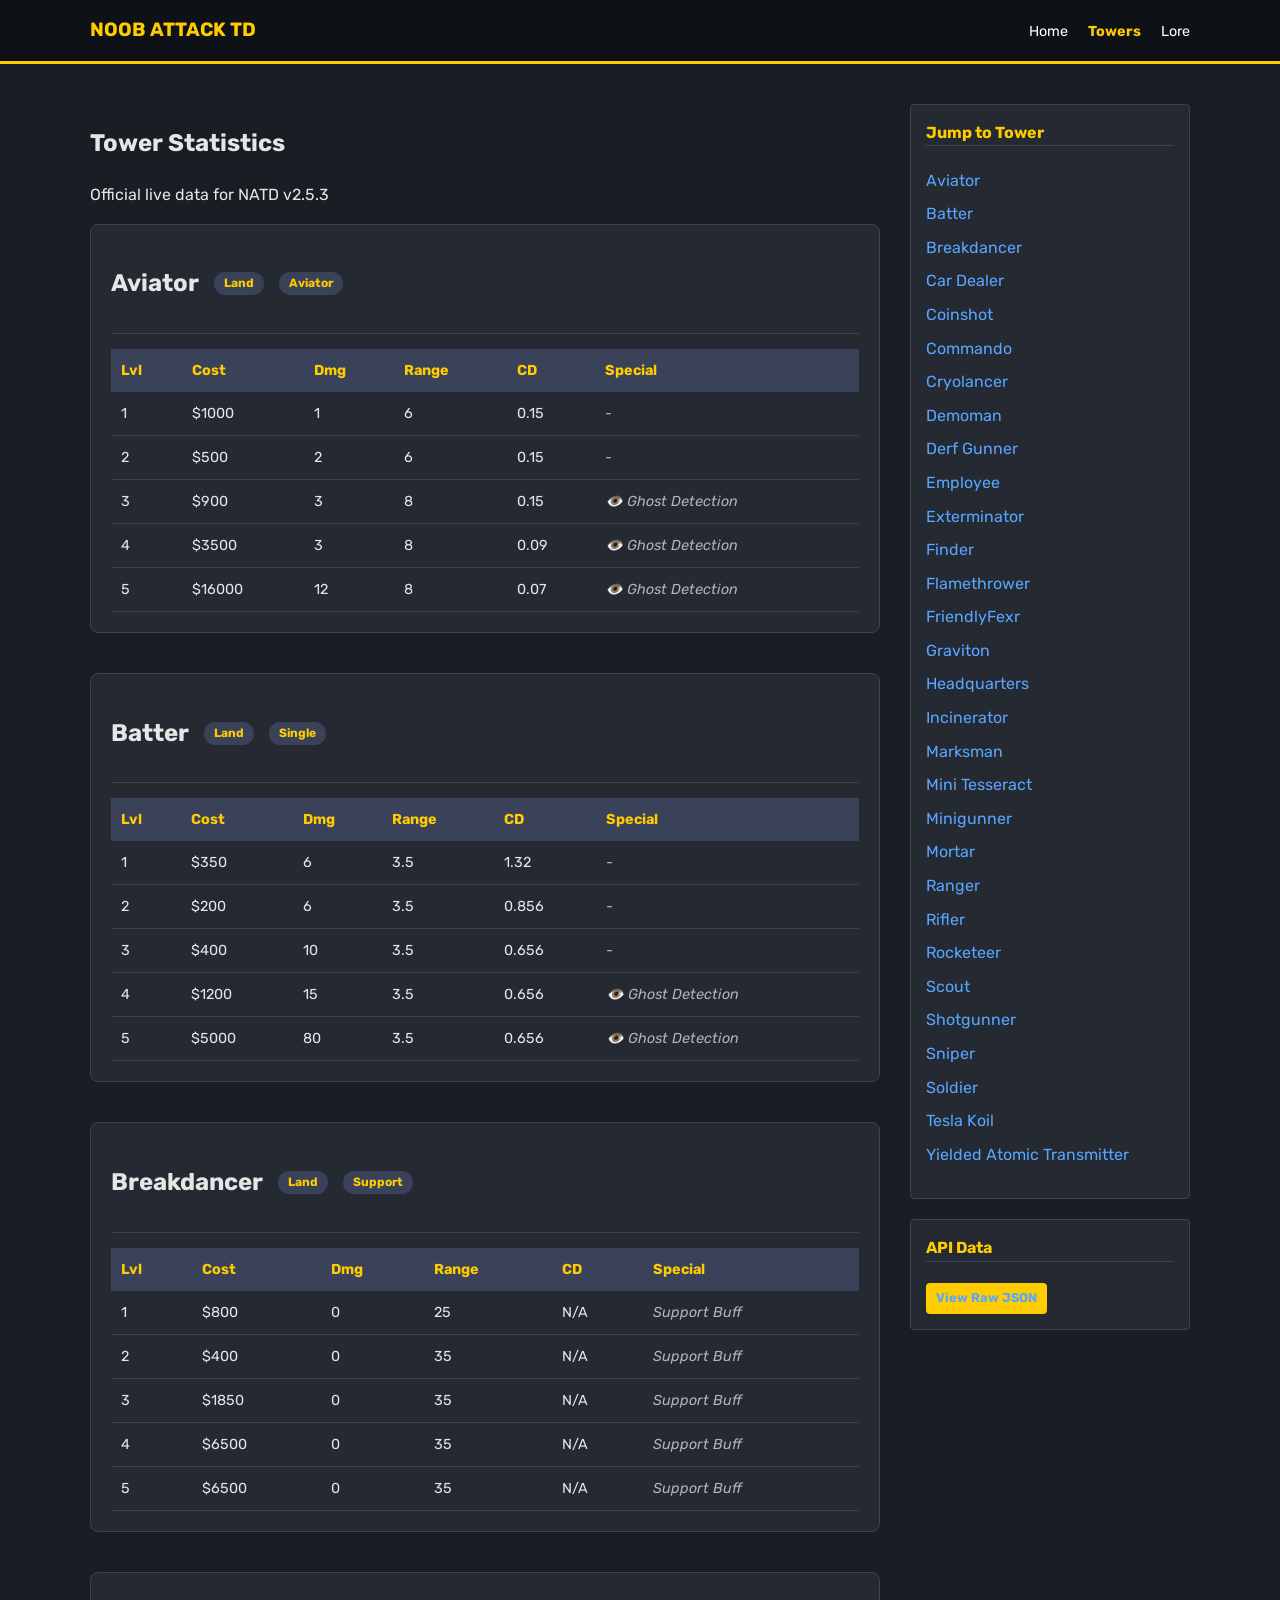
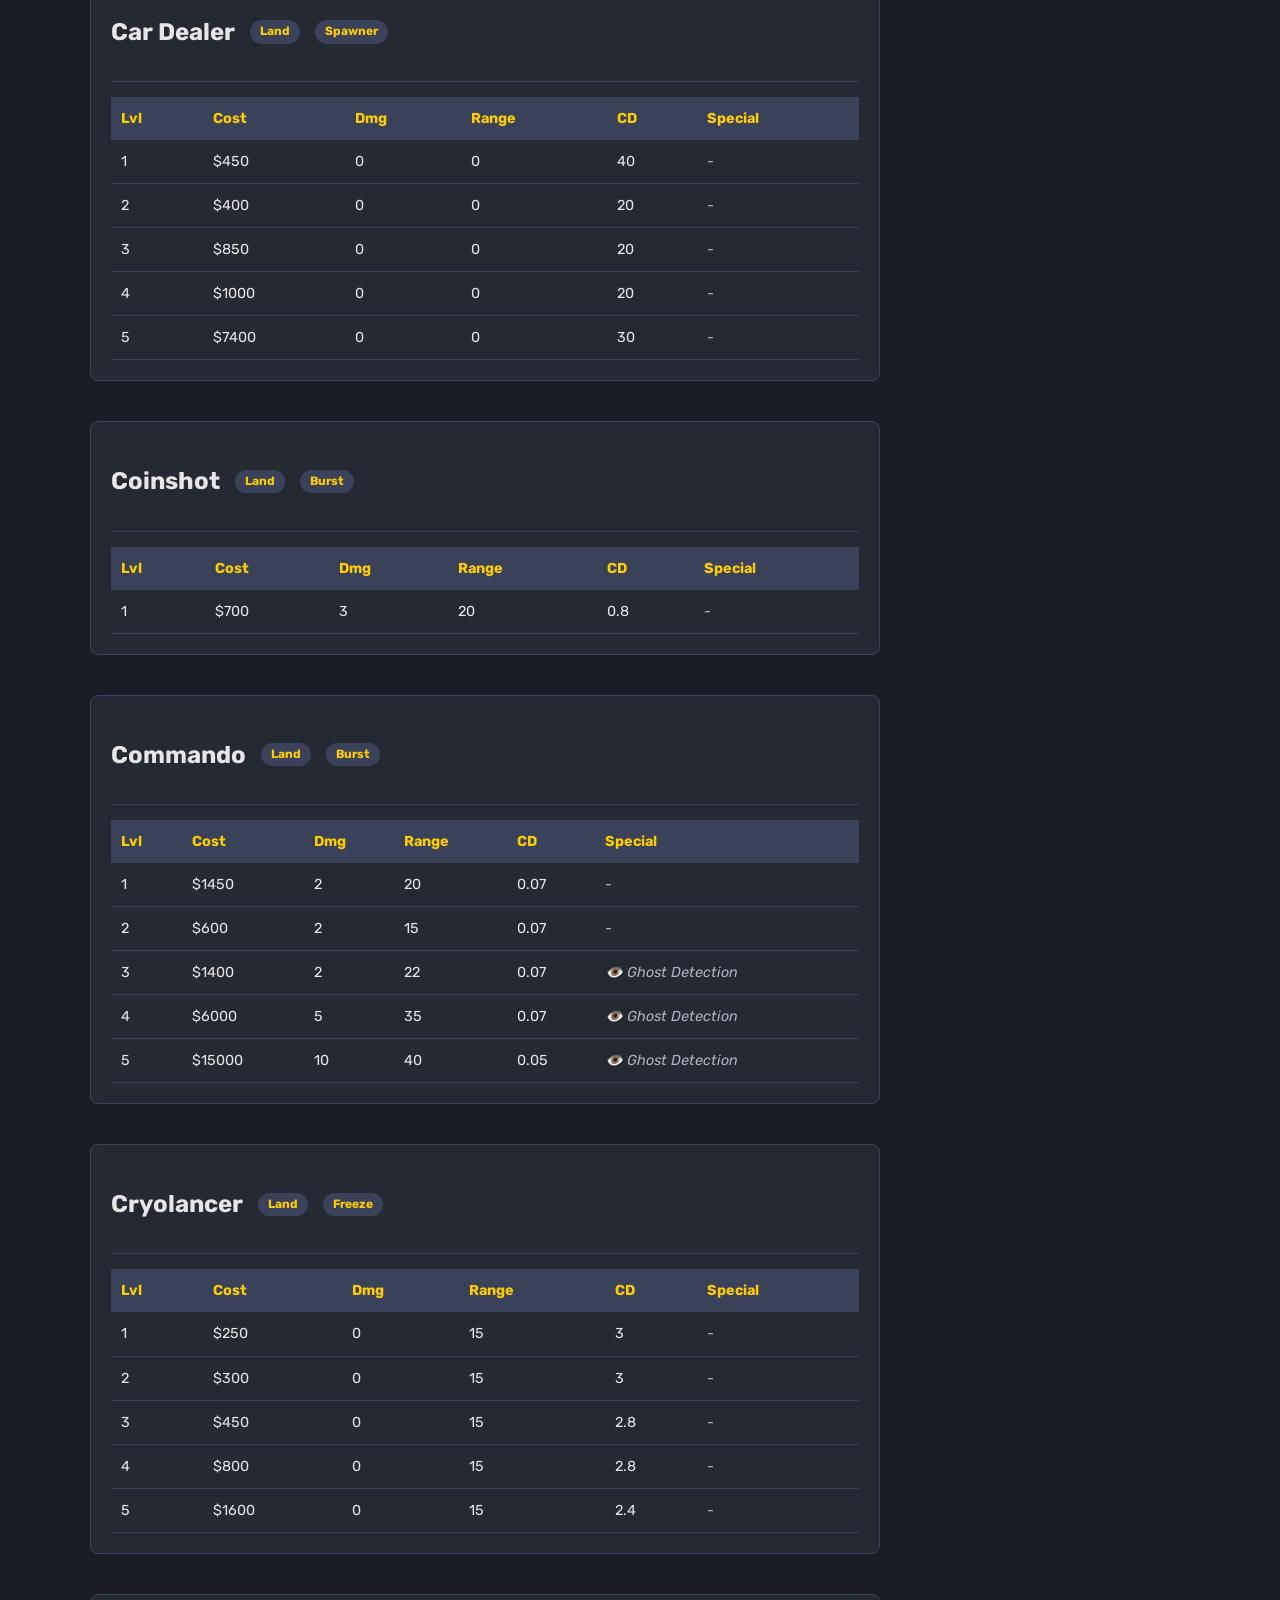
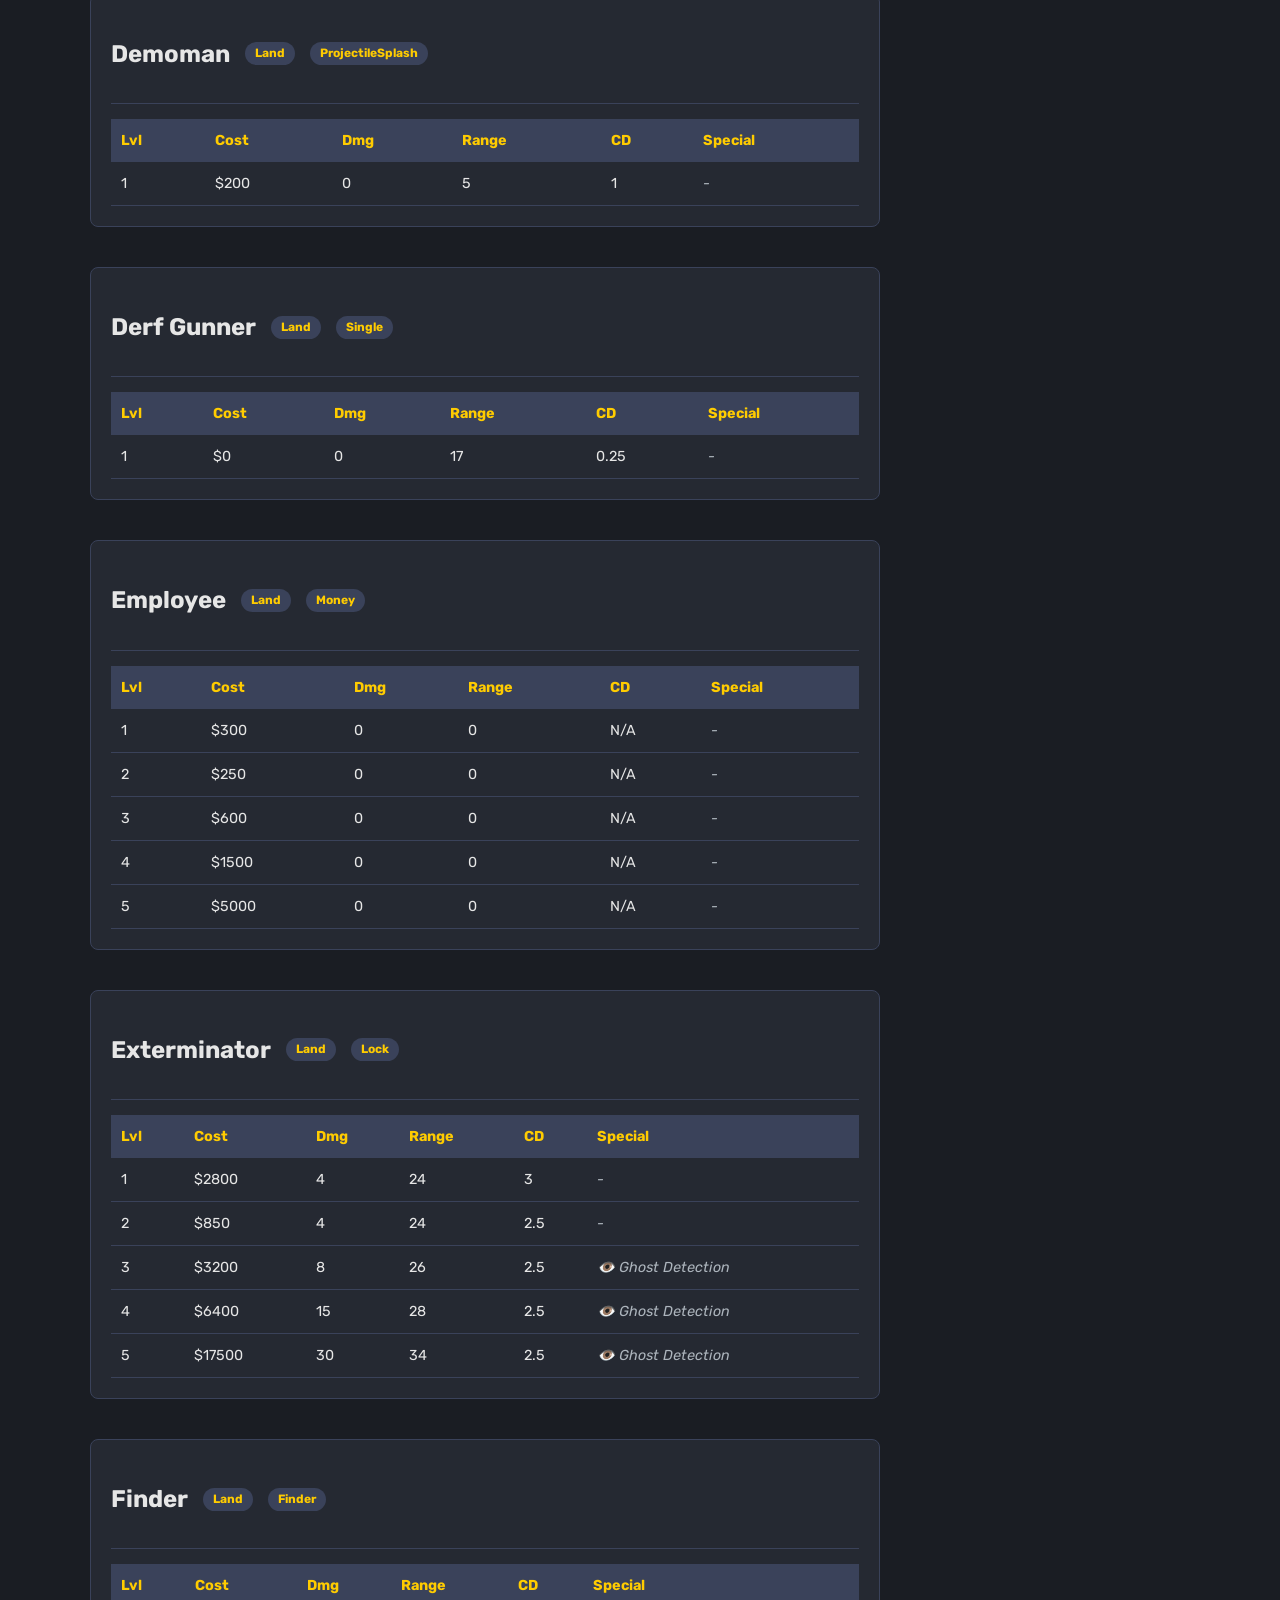
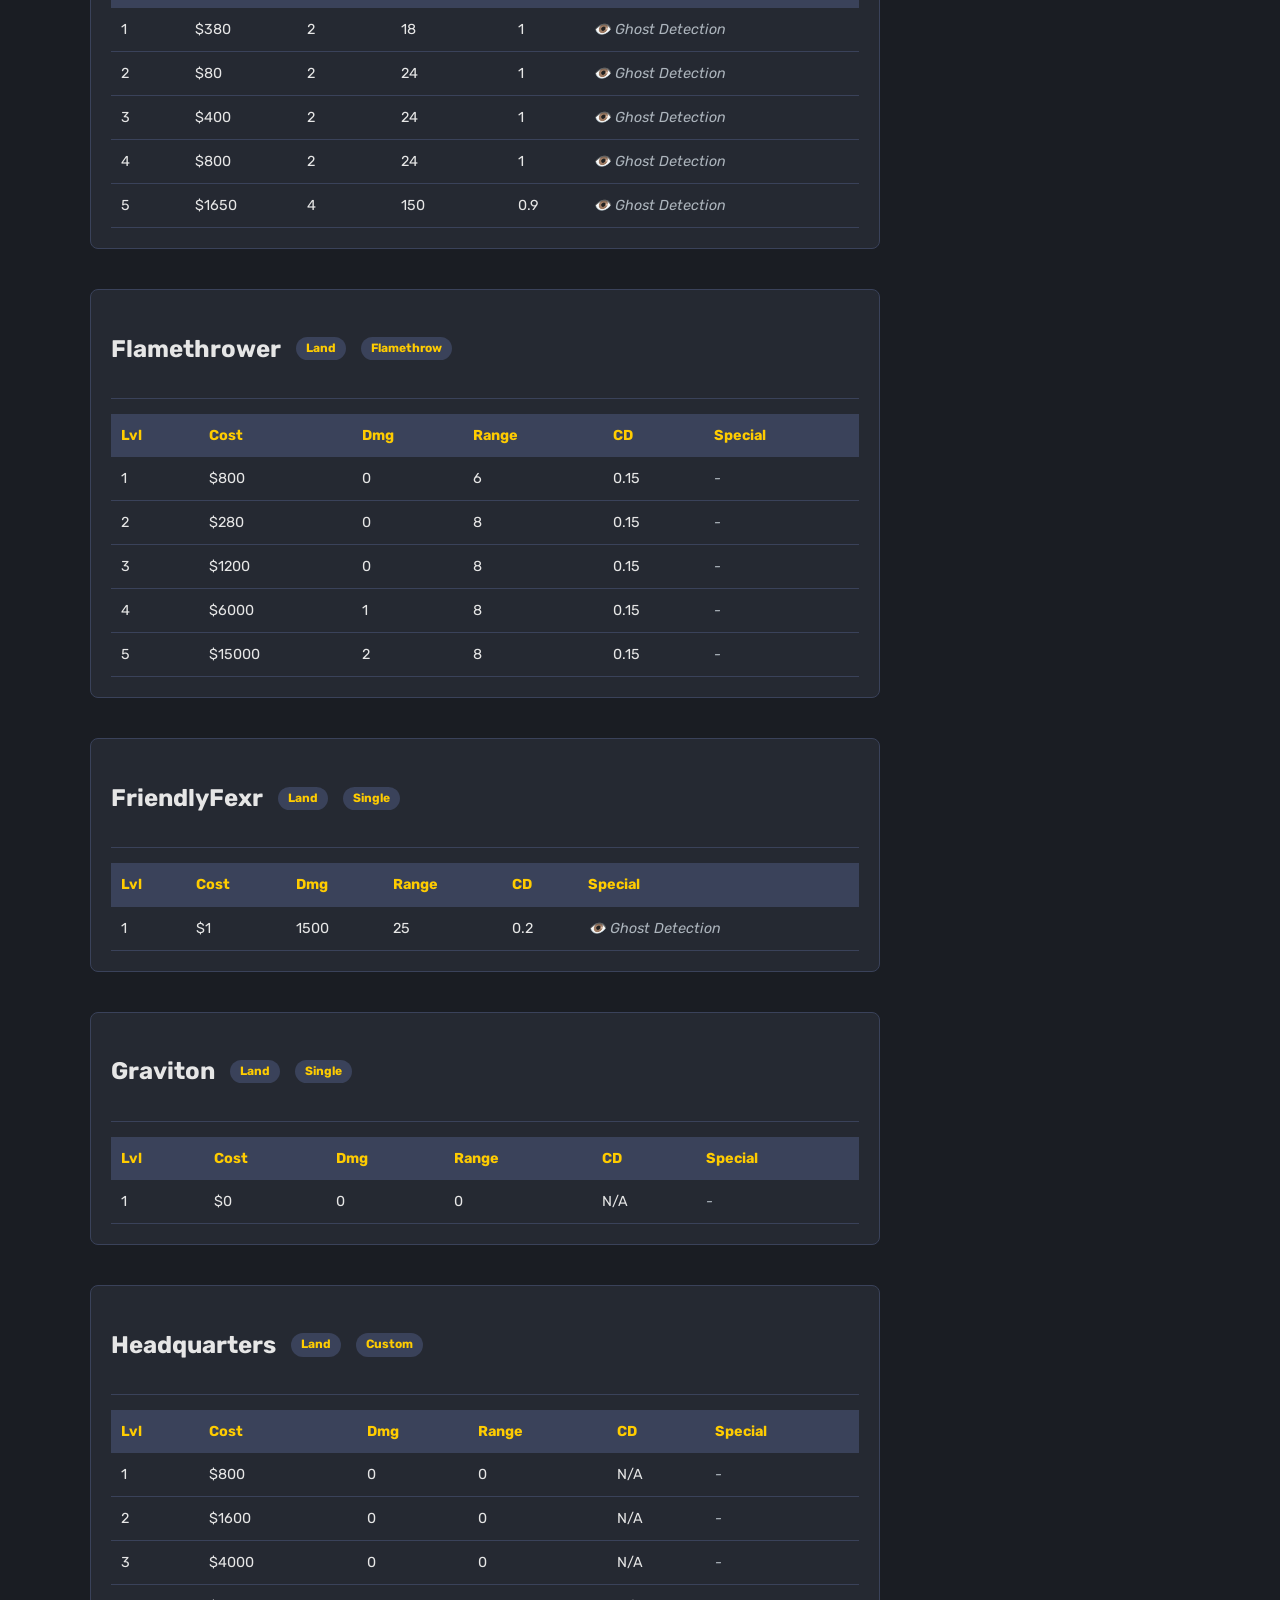
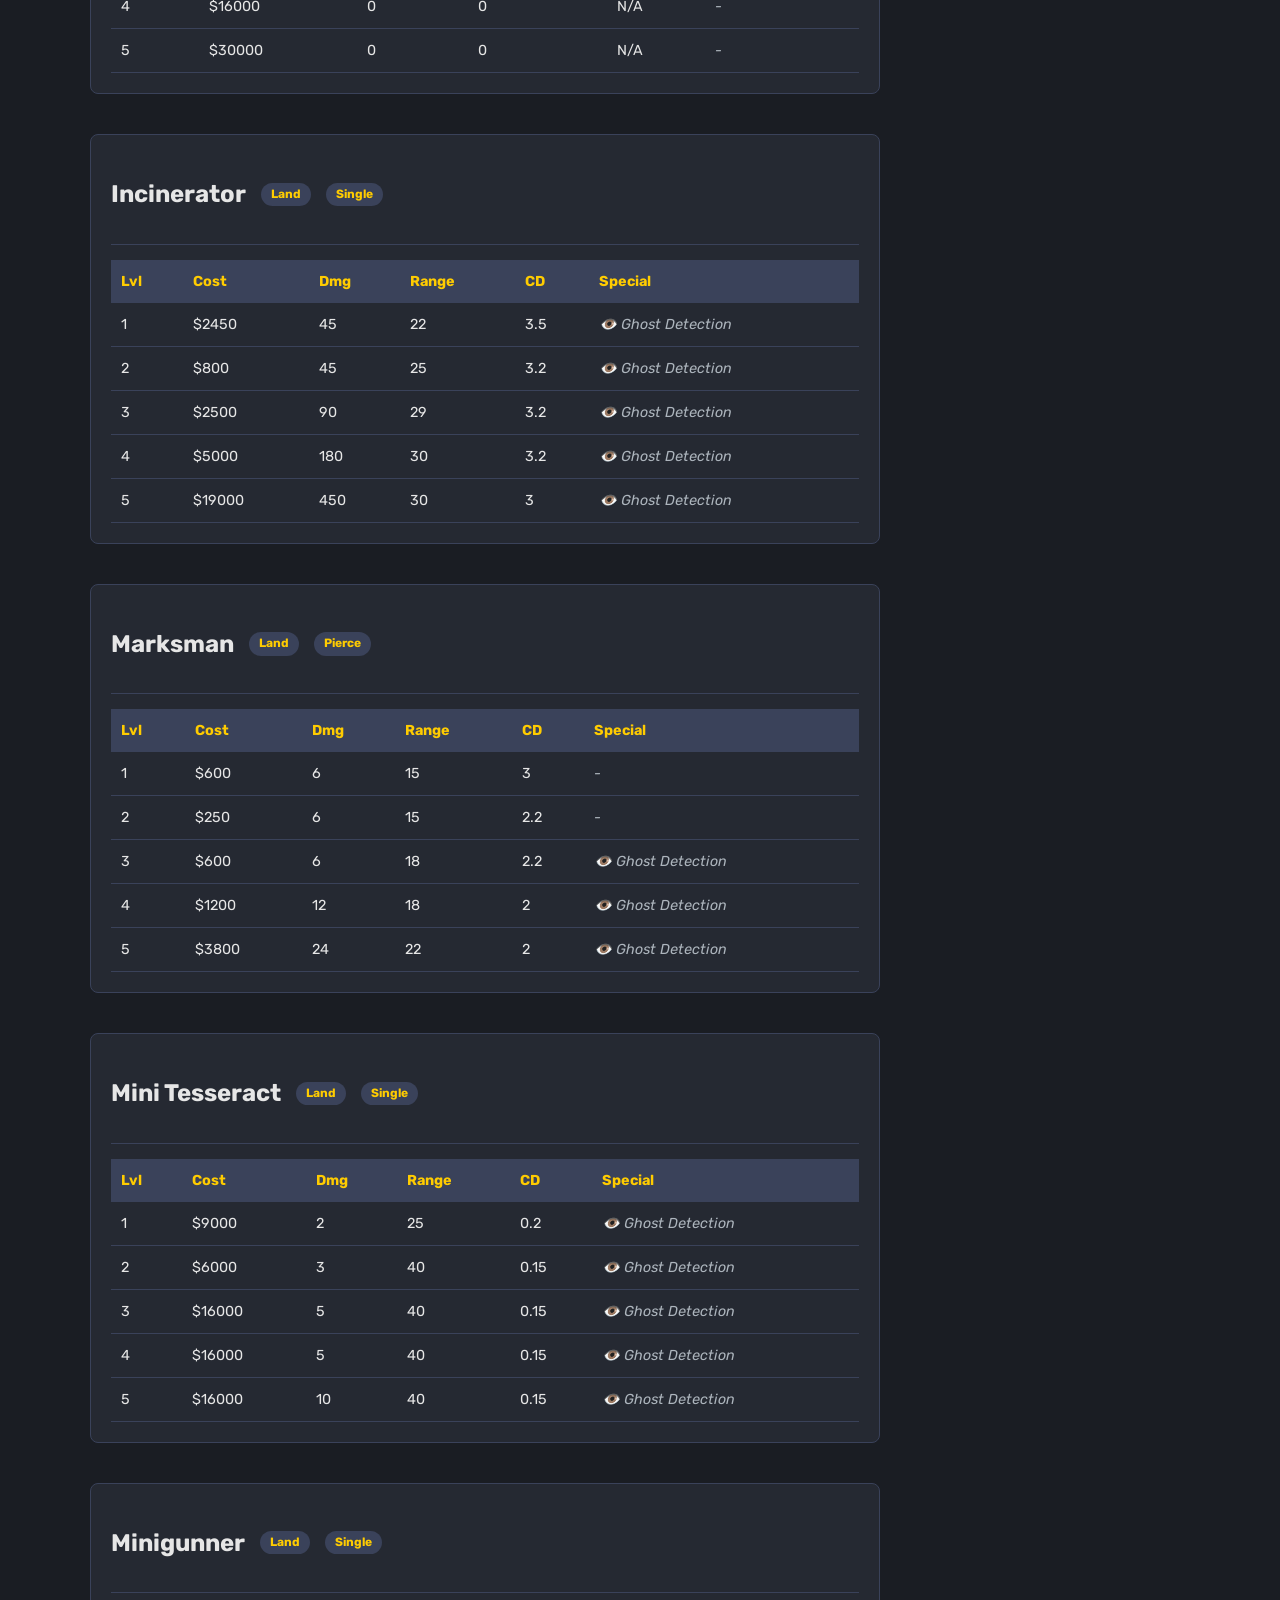
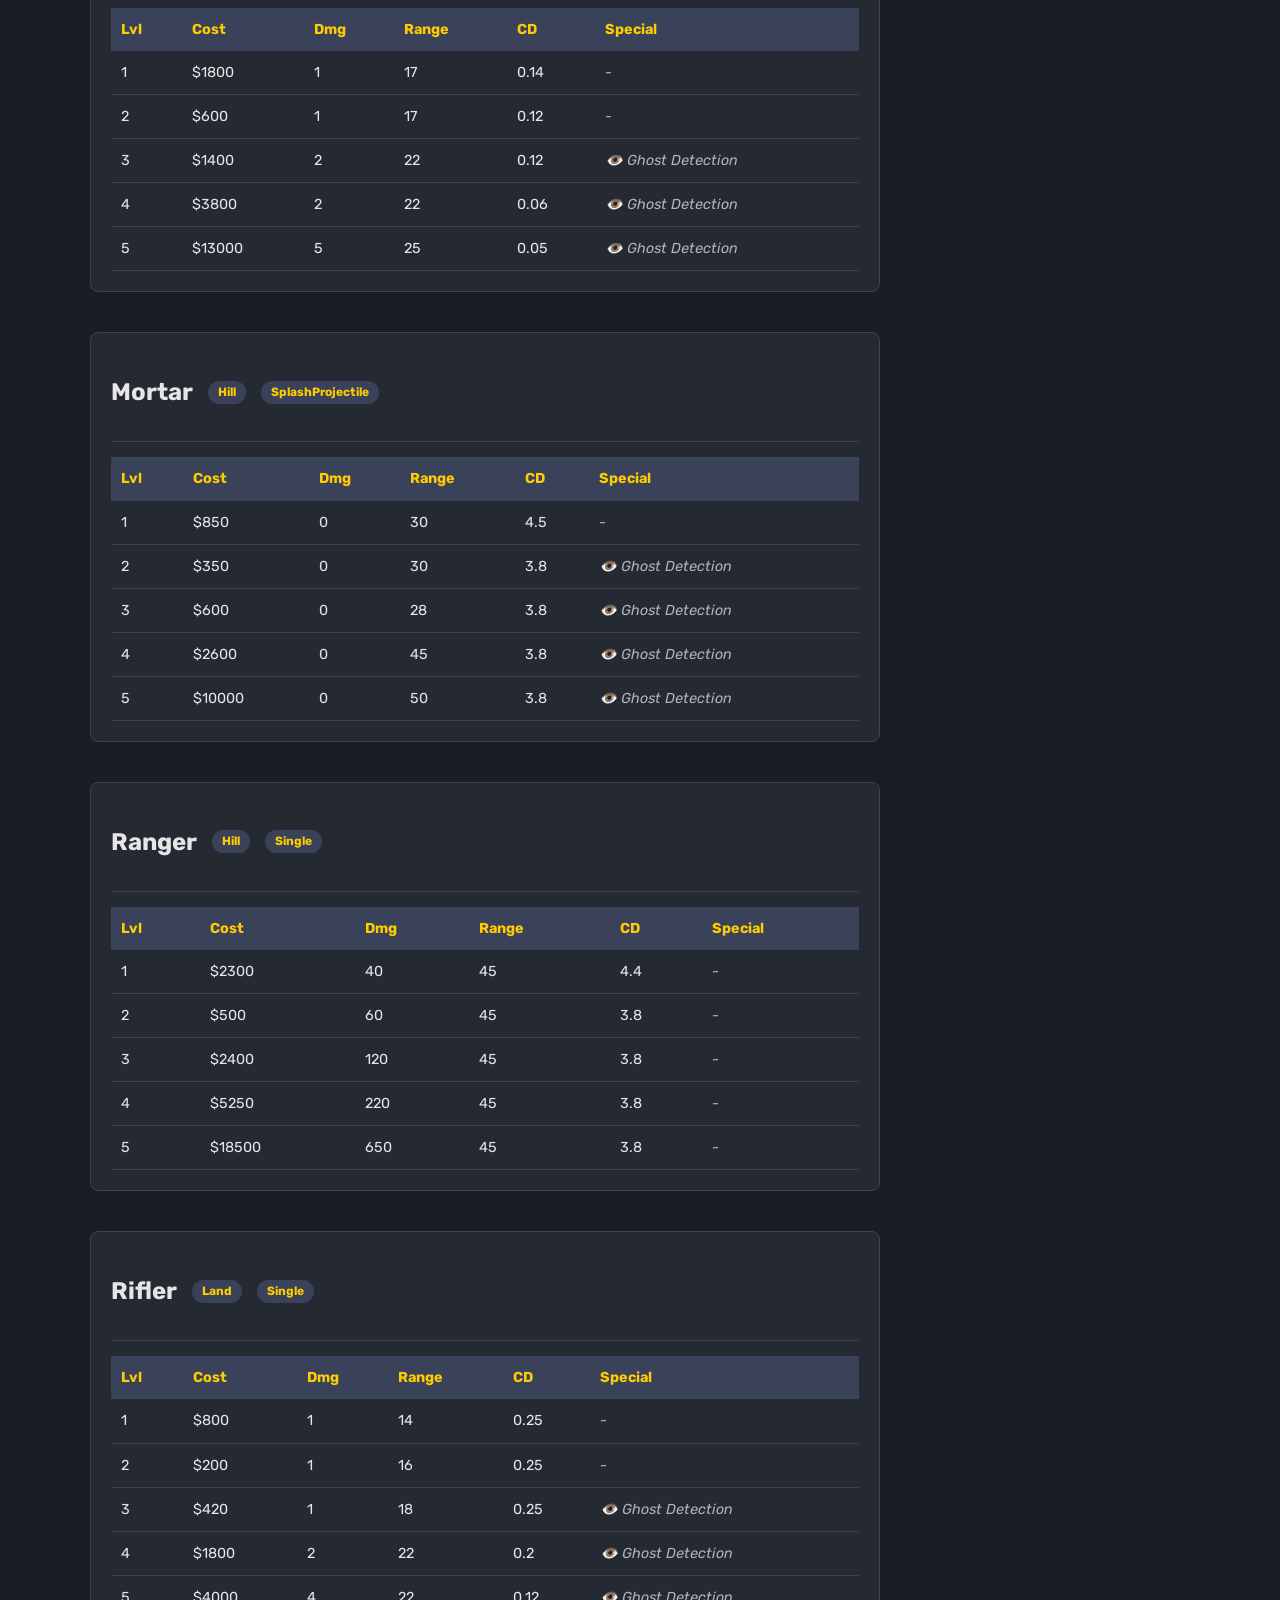
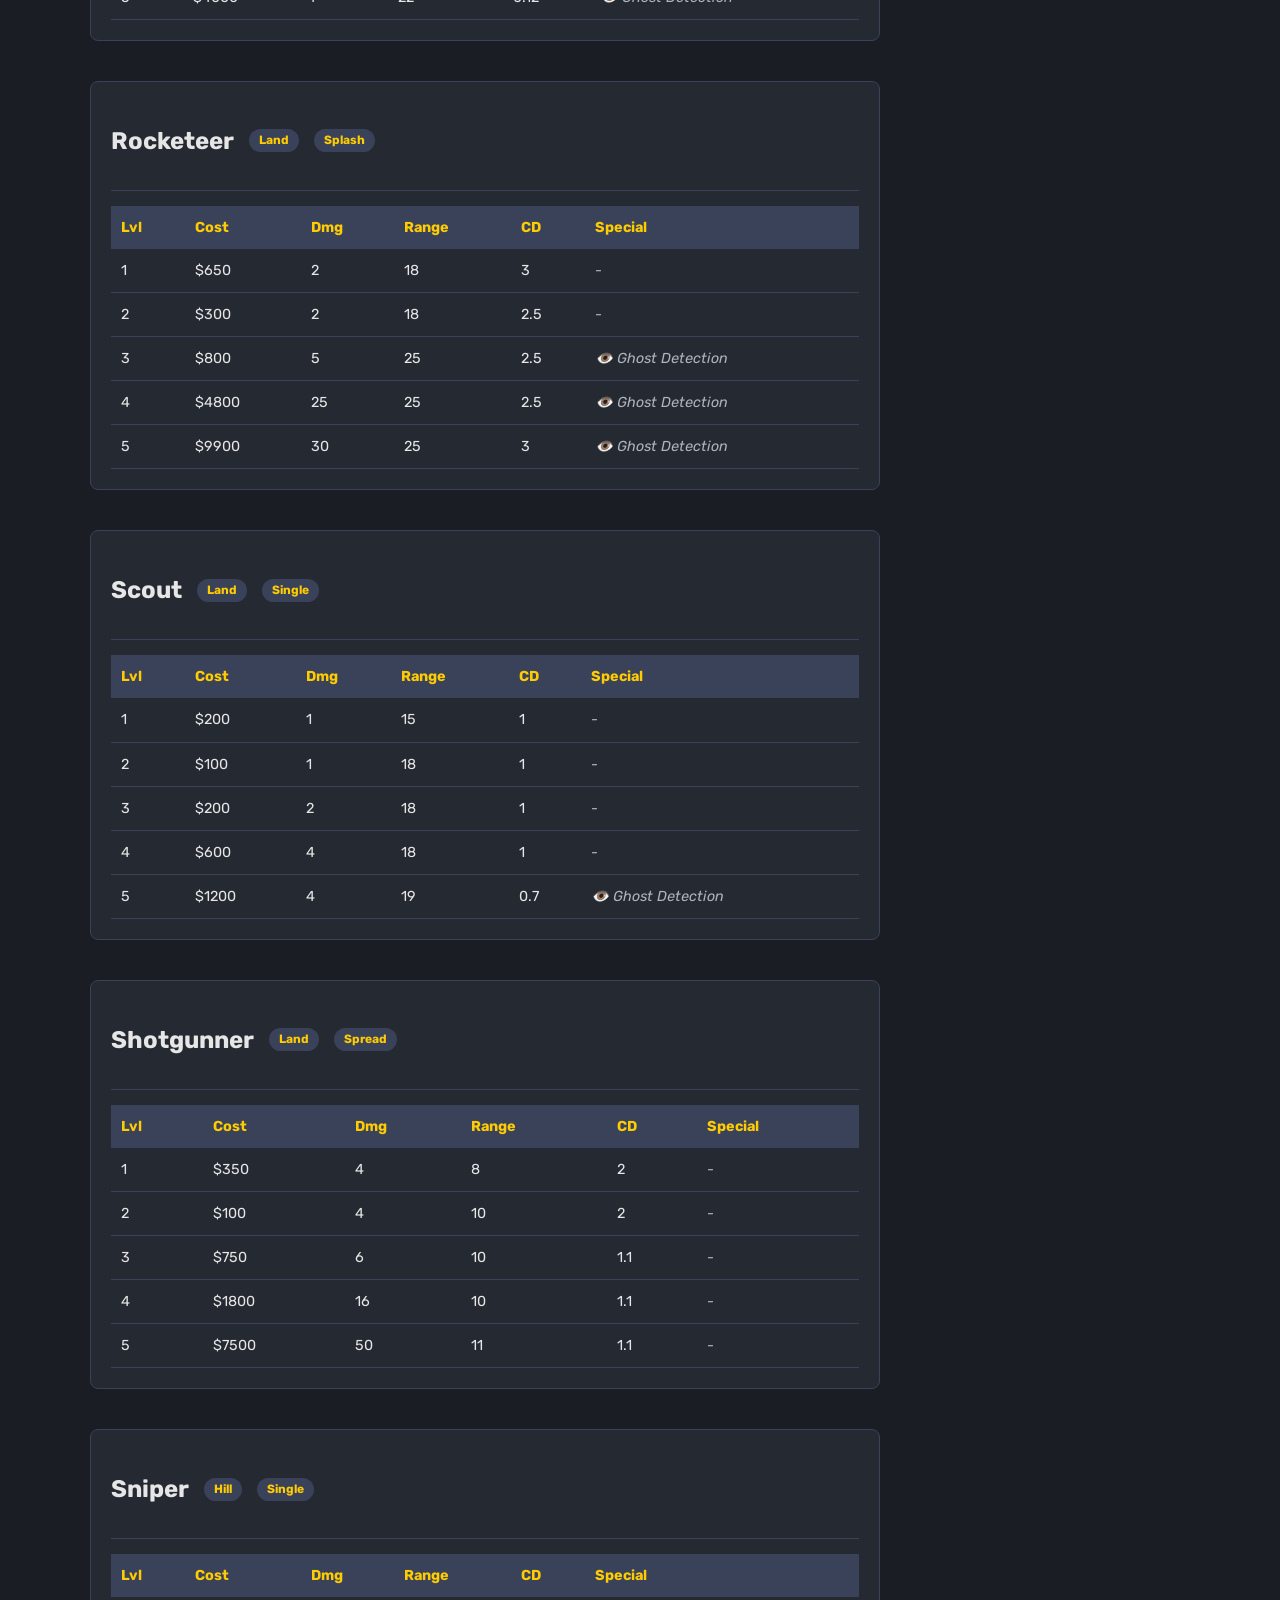
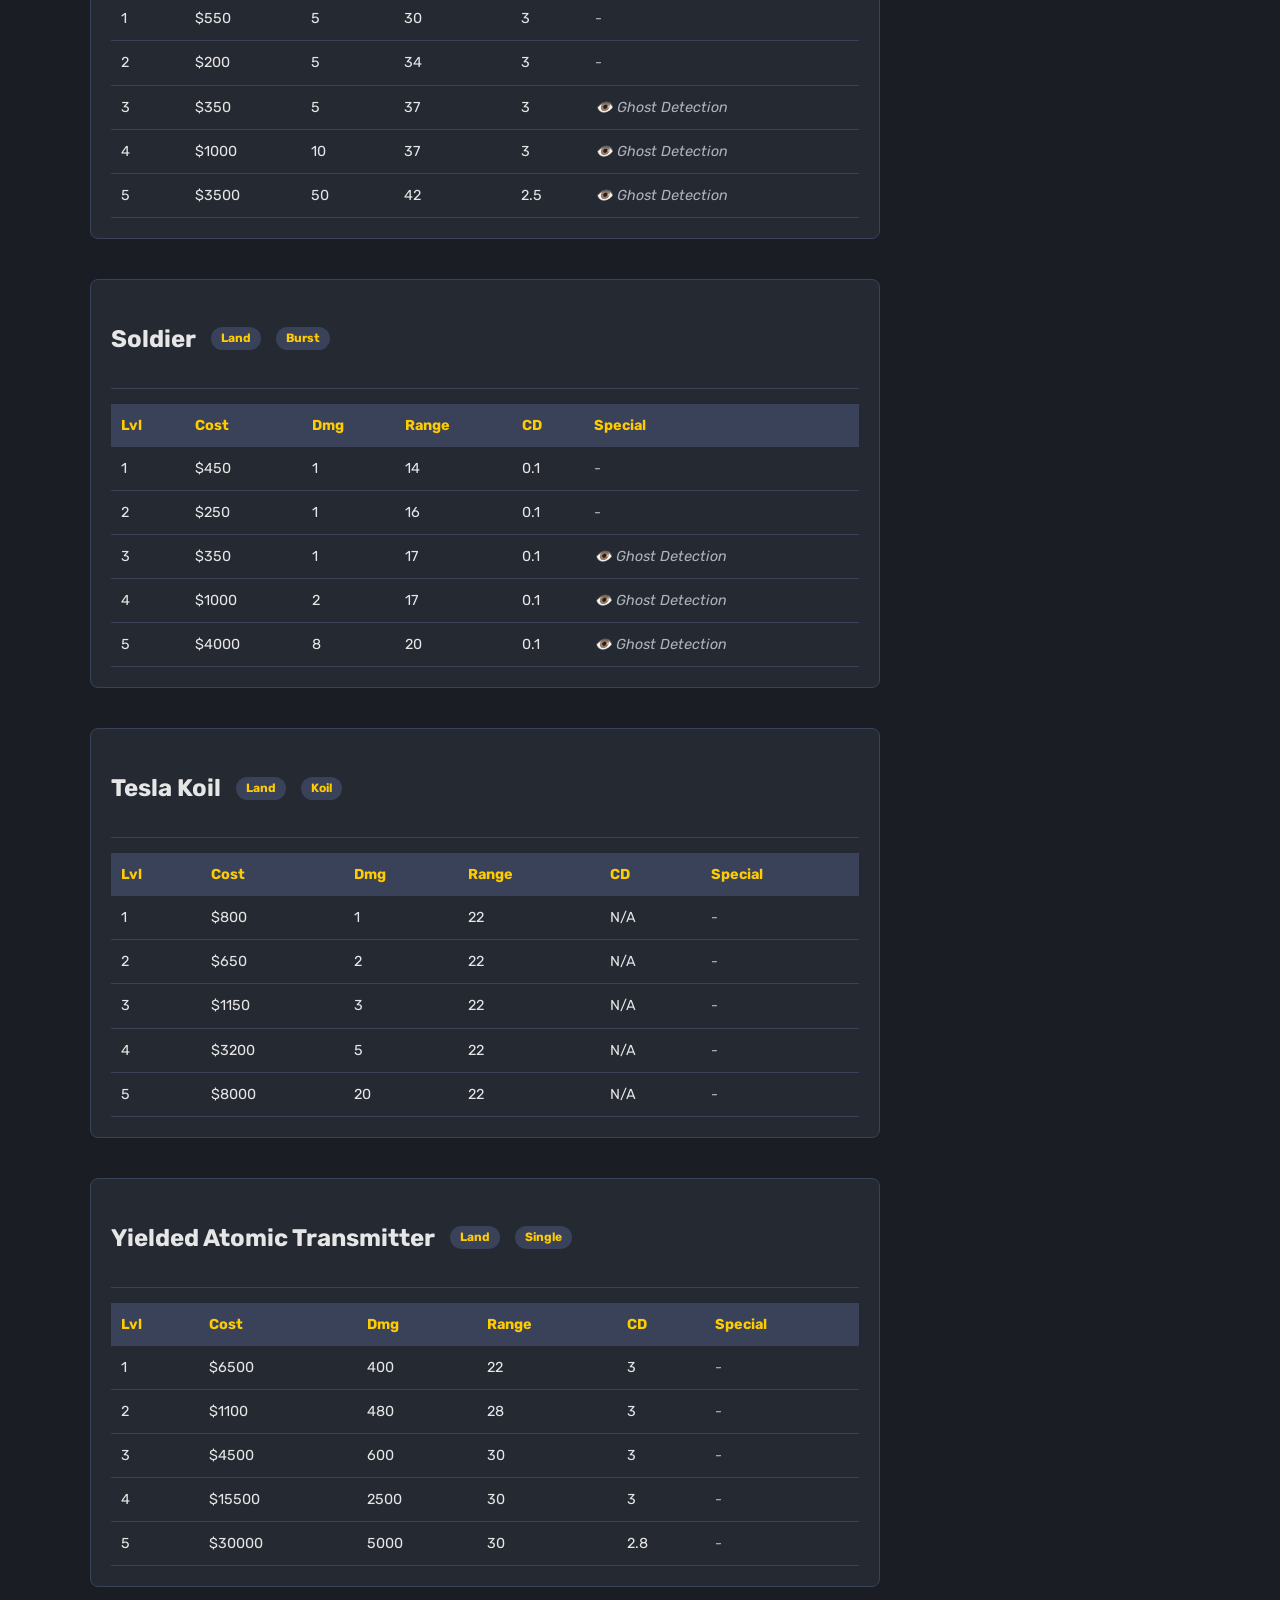
==== commit 9e374609: "Update index.html" ====
--- a/index.html
+++ b/index.html
@@ -3,7 +3,7 @@
 <head>
     <meta charset="UTF-8">
     <meta name="viewport" content="width=device-width, initial-scale=1.0">
-    <title>Tower Wiki | Noob Attack TD</title>
+    <title>Tower Stats Hub | Noob Attack TD</title>
     <link rel="stylesheet" href="style.css">
     <link href="https://fonts.googleapis.com/css2?family=Rubik:wght@400;500;700&display=swap" rel="stylesheet">
 </head>
@@ -11,11 +11,11 @@
 
     <nav class="navbar">
         <div class="nav-container">
-            <a href="/" class="logo">NOOB ATTACK TD</a>
+            <a href="https://noob-attack-td.github.io/" class="logo">NOOB ATTACK TD</a>
             <ul class="nav-links">
-                <li><a href="/">Home</a></li>
-                <li><a href="index.html" class="active">Towers</a></li>
-                <li><a href="/lore/">Lore</a></li>
+                <li><a href="https://noob-attack-td.github.io/">Home</a></li>
+                <li><a href="#" class="active">Towers</a></li>
+                <li><a href="https://noob-attack-td.github.io/lore/">Lore</a></li>
             </ul>
         </div>
     </nav>
@@ -23,42 +23,106 @@
     <main class="container">
         <section class="content">
             <header class="page-header">
-                <h1>All Towers</h1>
-                <p>Select a tower to view detailed leveling stats and abilities.</p>
+                <h1>Tower Statistics</h1>
+                <p>Official live data for NATD v2.5.3</p>
             </header>
 
-            <div id="loading" class="status-msg">Loading Tower Database...</div>
-            <div id="tower-grid" class="tower-grid"></div>
+            <div id="loading" class="status-msg">Connecting to NATD API...</div>
+            <div id="tower-display"></div>
         </section>
+
+        <aside class="sidebar">
+            <div class="sidebar-box">
+                <h4>Jump to Tower</h4>
+                <ul id="quick-nav" class="sidebar-nav">
+                    </ul>
+            </div>
+            <div class="sidebar-box">
+                <h4>API Data</h4>
+                <a href="stats.json" target="_blank" class="api-link">View Raw JSON</a>
+            </div>
+        </aside>
     </main>
 
     <script>
-        async function loadHub() {
+        async function loadTowerData() {
             try {
                 const response = await fetch('stats.json');
+                if (!response.ok) throw new Error("Could not find stats.json");
+                
                 const data = await response.json();
-                const grid = document.getElementById('tower-grid');
+                const display = document.getElementById('tower-display');
+                const quickNav = document.getElementById('quick-nav');
                 document.getElementById('loading').style.display = 'none';
 
-                for (let id in data.towers) {
-                    // Skip Dev Towers
+                // Sort towers alphabetically
+                const towerIds = Object.keys(data.towers).sort();
+
+                for (let id of towerIds) {
+                    // Skip internal developer towers
                     if (id === "Skoonify" || id === "El13bui") continue;
 
                     const tower = data.towers[id];
-                    grid.innerHTML += `
-                        <a href="view.html?id=${id}" class="tower-card">
-                            <div class="tower-card-info">
-                                <h3>${tower.name}</h3>
-                                <span class="type-tag">${tower.type}</span>
+
+                    // 1. Add to Sidebar Navigation
+                    quickNav.innerHTML += `<li><a href="#${id}">${tower.name}</a></li>`;
+
+                    // 2. Build Level Rows
+                    let rows = tower.levels.map((lvl, index) => {
+                        // Handle Uppercase keys from Roblox & Level 1 fallback
+                        const currentLvl = lvl.level || (index + 1);
+                        const cost = lvl.Cost || lvl.cost || 0;
+                        const dmg = lvl.Damage || lvl.damage || 0;
+                        const range = lvl.Range || lvl.range || 0;
+                        const cd = lvl.Cooldown || lvl.cooldown || "N/A";
+                        
+                        // Note Logic (Ghost Detection / Support)
+                        let notes = lvl.note || "-";
+                        if (lvl.GhostDetection === 1) notes = "👁️ Ghost Detection";
+                        else if (lvl.SupportType1) notes = "Support Buff";
+
+                        return `
+                            <tr>
+                                <td>${currentLvl}</td>
+                                <td>$${cost}</td>
+                                <td>${dmg}</td>
+                                <td>${range}</td>
+                                <td>${cd}</td>
+                                <td class="special-cell">${notes}</td>
+                            </tr>
+                        `;
+                    }).join('');
+
+                    // 3. Inject the Tower Block
+                    display.innerHTML += `
+                        <div class="tower-block" id="${id}">
+                            <div class="tower-title">
+                                <h2>${tower.name}</h2>
+                                <span class="type-tag">${tower.type || 'Land'}</span>
+                                <span class="type-tag dmg-tag">${tower.damageType || 'Single'}</span>
                             </div>
-                        </a>
+                            <table class="wiki-table">
+                                <thead>
+                                    <tr>
+                                        <th>Lvl</th>
+                                        <th>Cost</th>
+                                        <th>Dmg</th>
+                                        <th>Range</th>
+                                        <th>CD</th>
+                                        <th>Special</th>
+                                    </tr>
+                                </thead>
+                                <tbody>${rows}</tbody>
+                            </table>
+                        </div>
                     `;
                 }
-            } catch (e) {
-                document.getElementById('loading').innerText = "Failed to load stats.json";
+            } catch (error) {
+                document.getElementById('loading').innerHTML = `⚠️ Error: ${error.message}`;
+                console.error(error);
             }
         }
-        loadHub();
+        loadTowerData();
     </script>
 </body>
 </html>
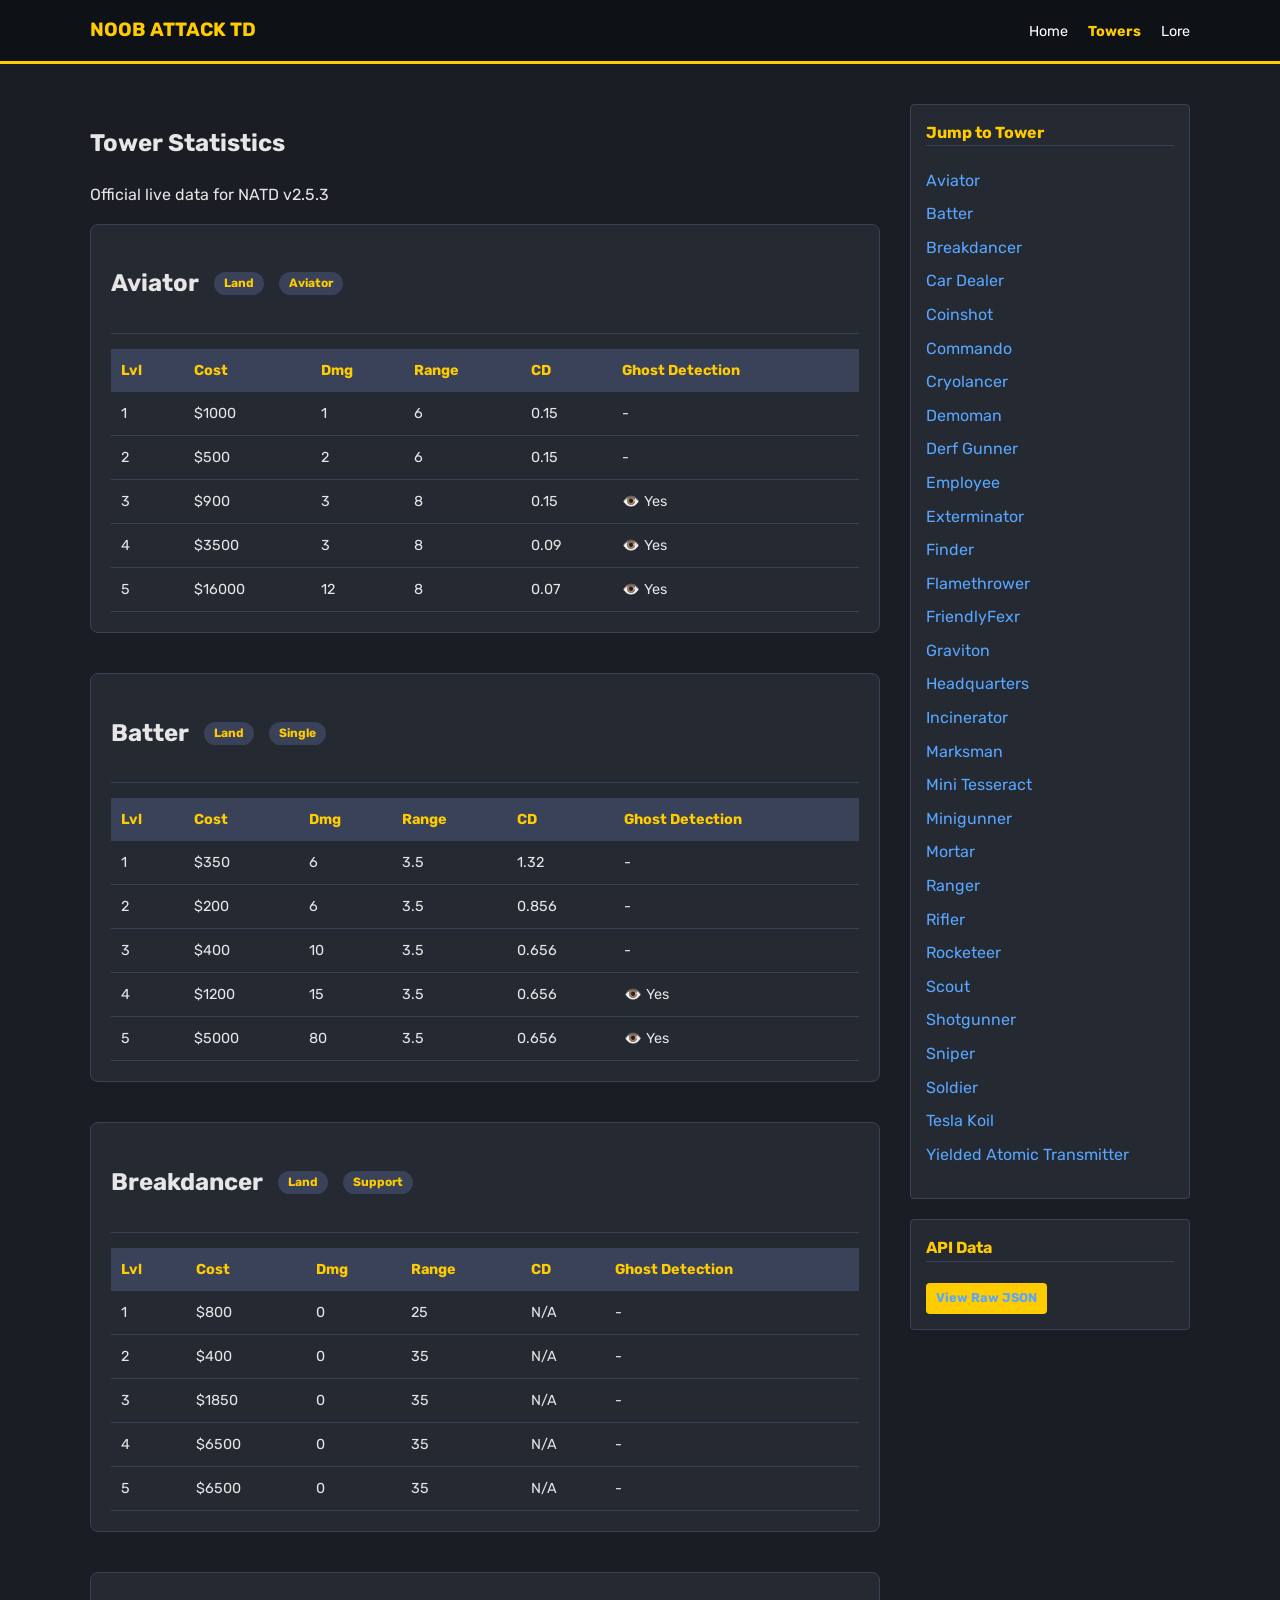
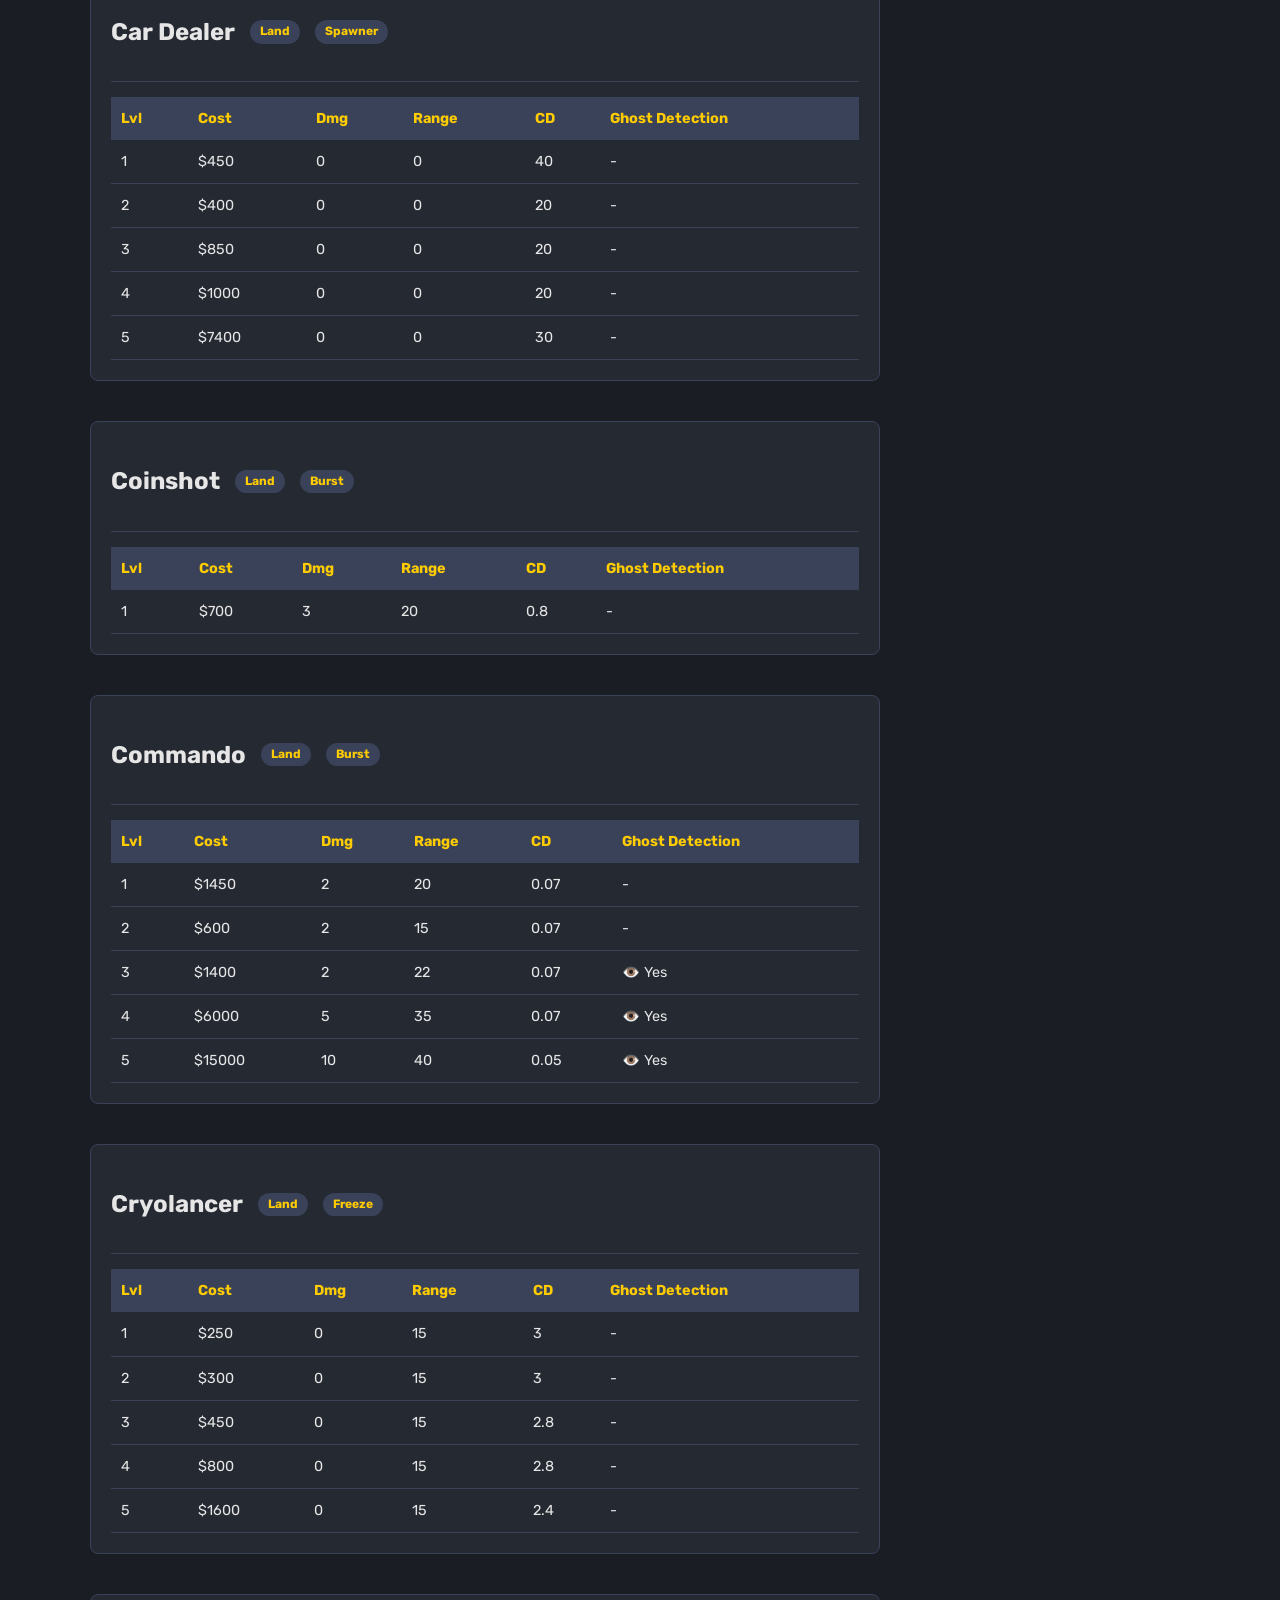
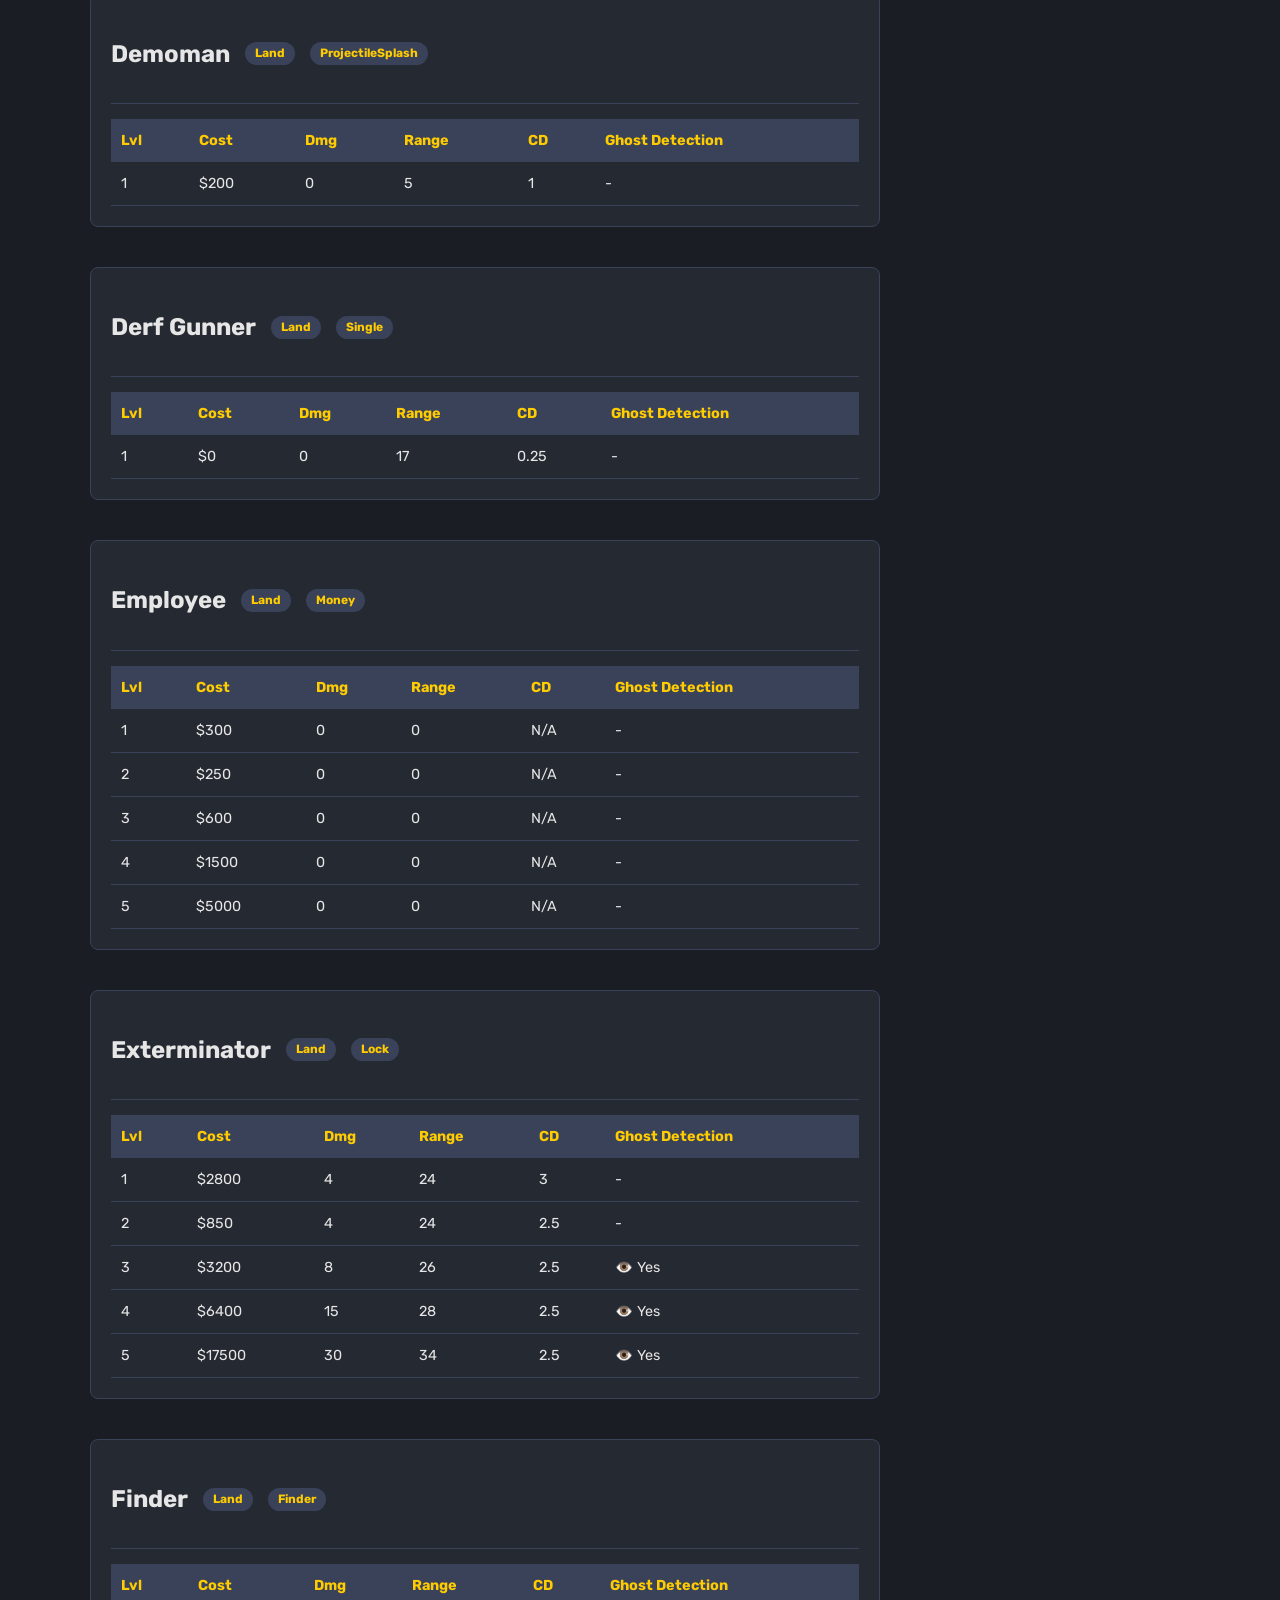
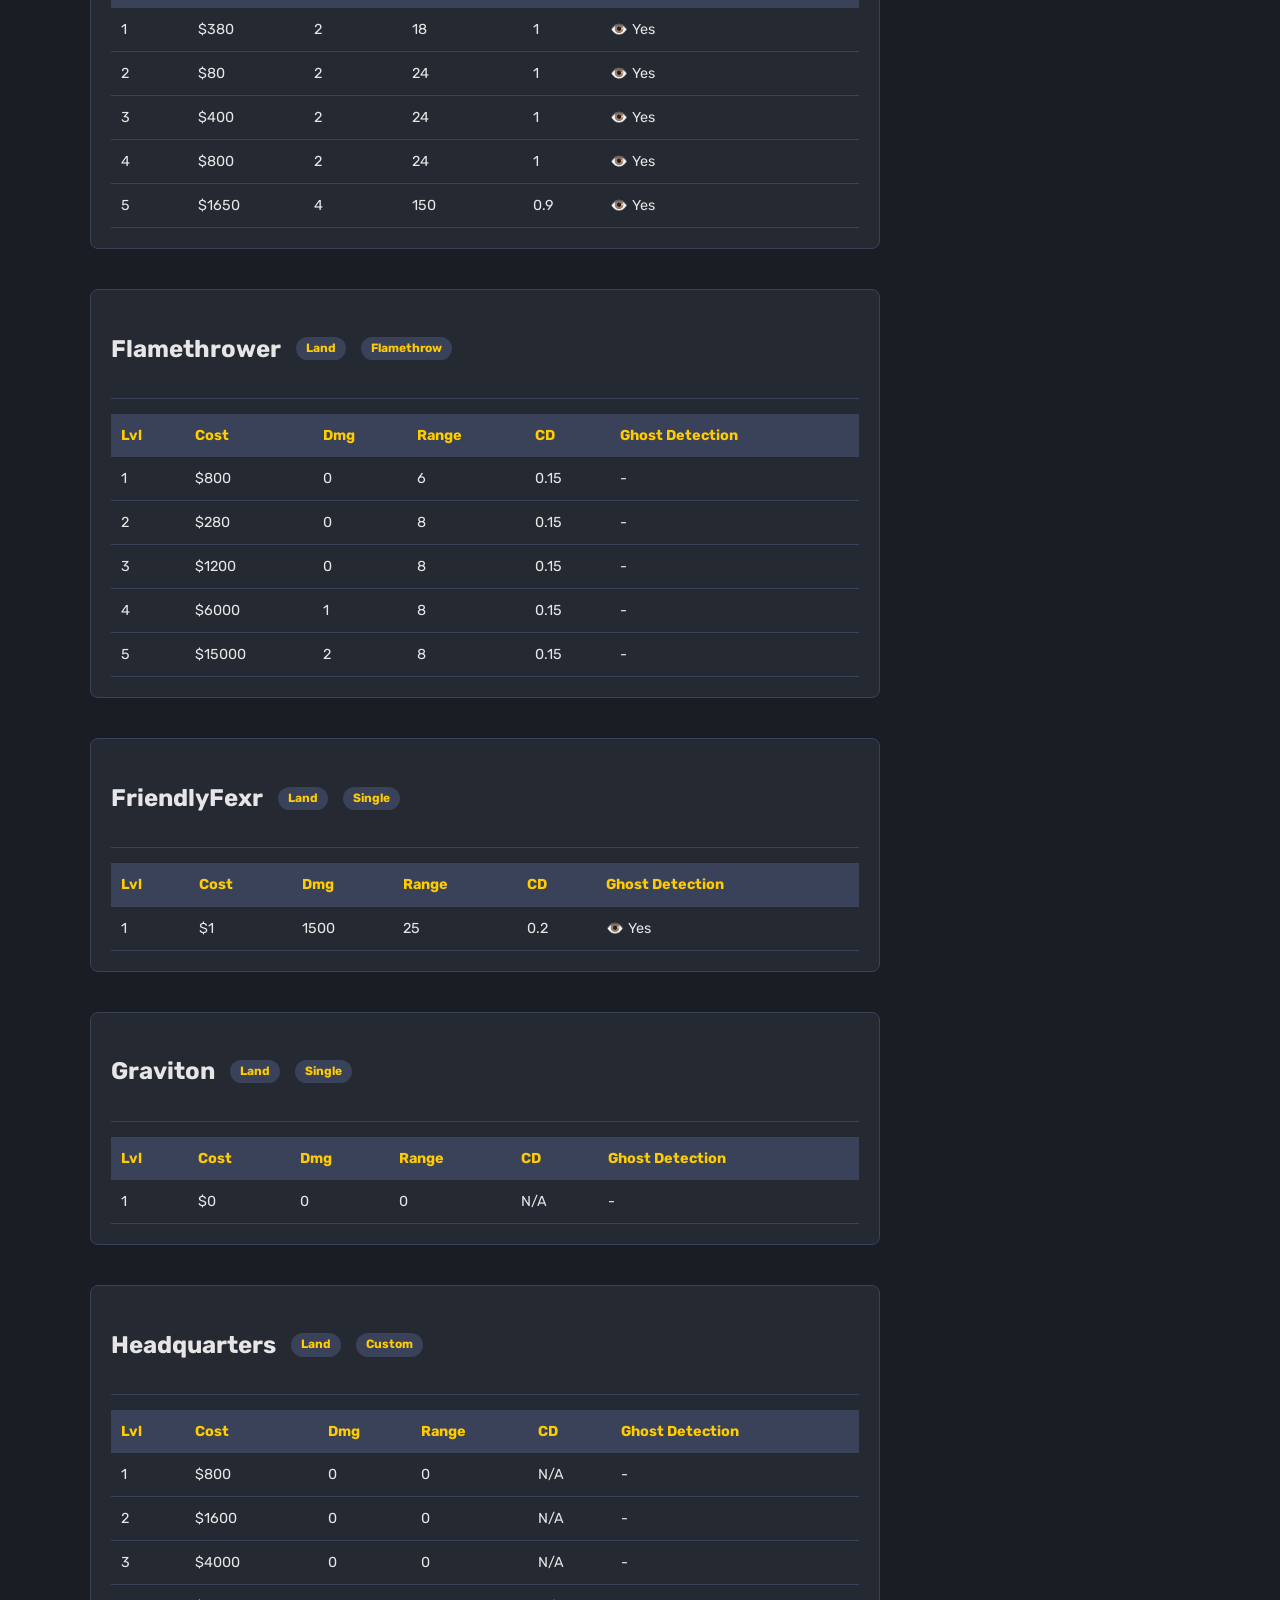
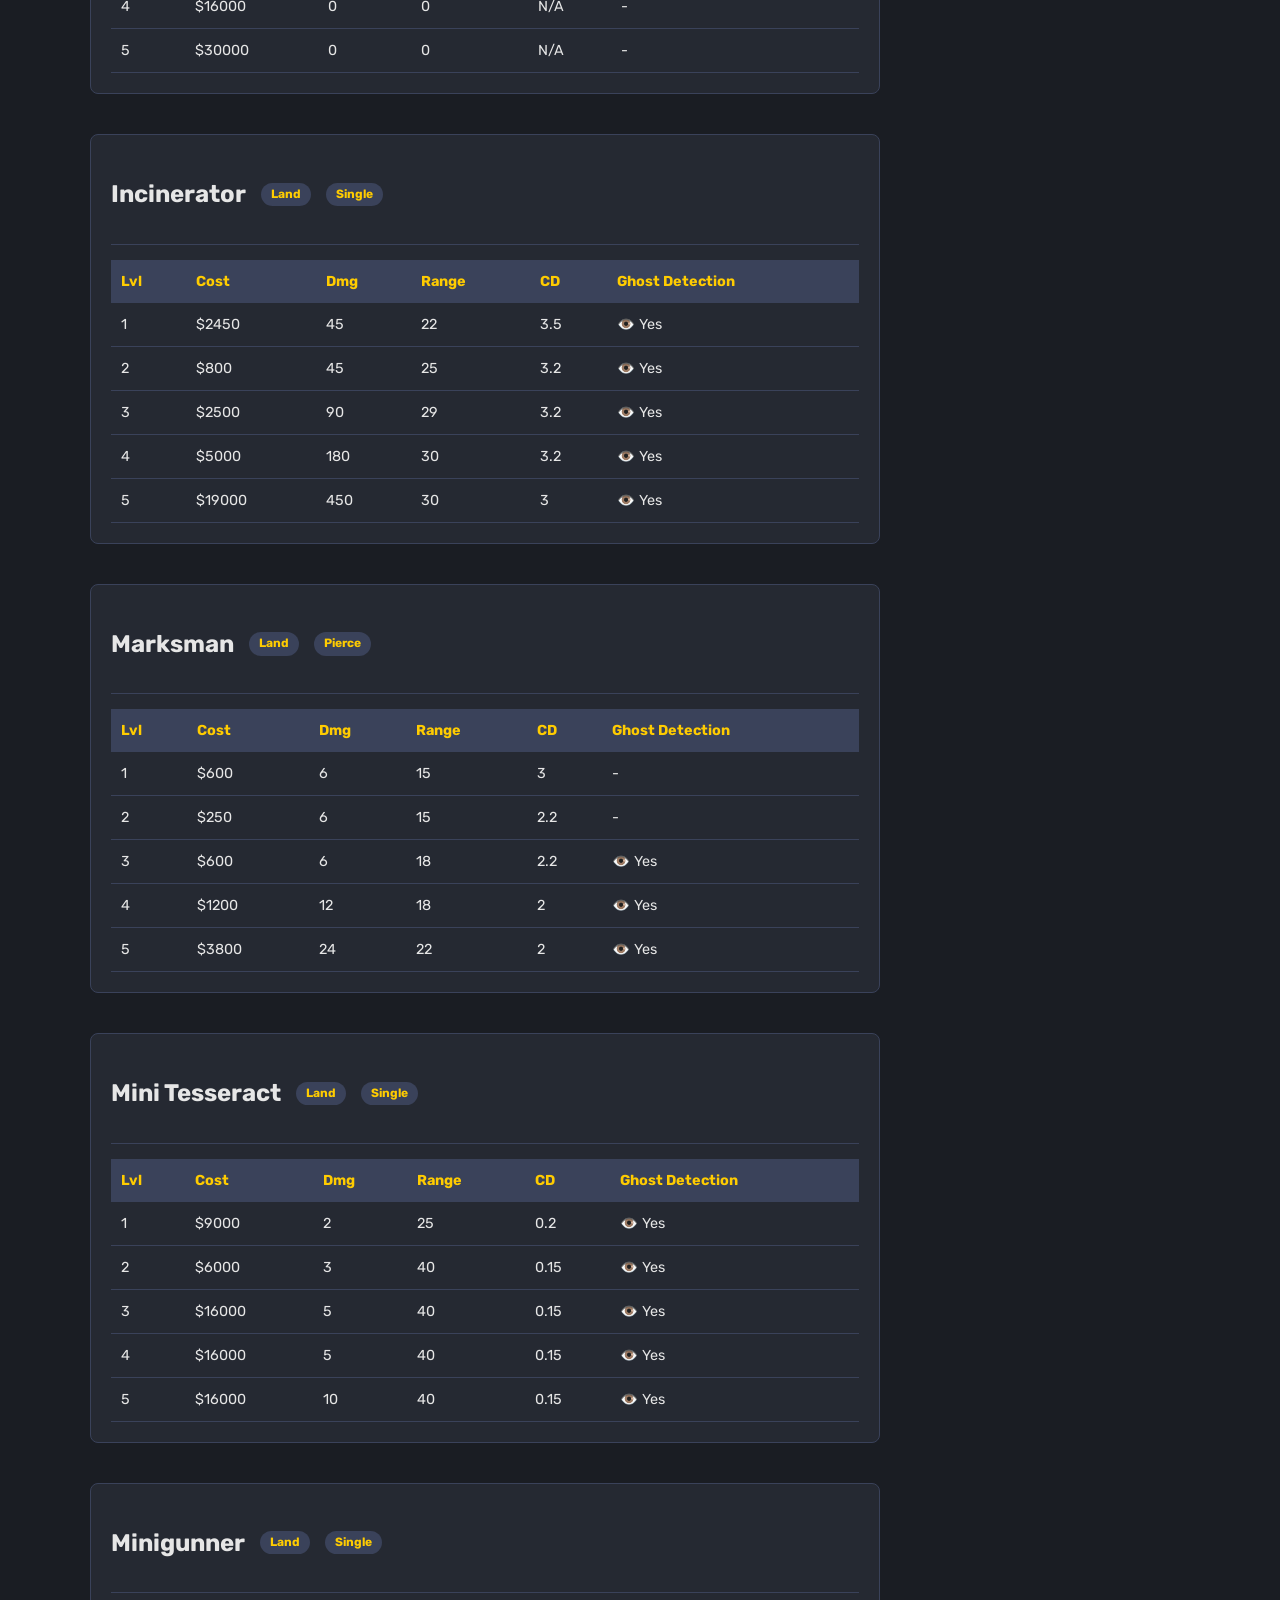
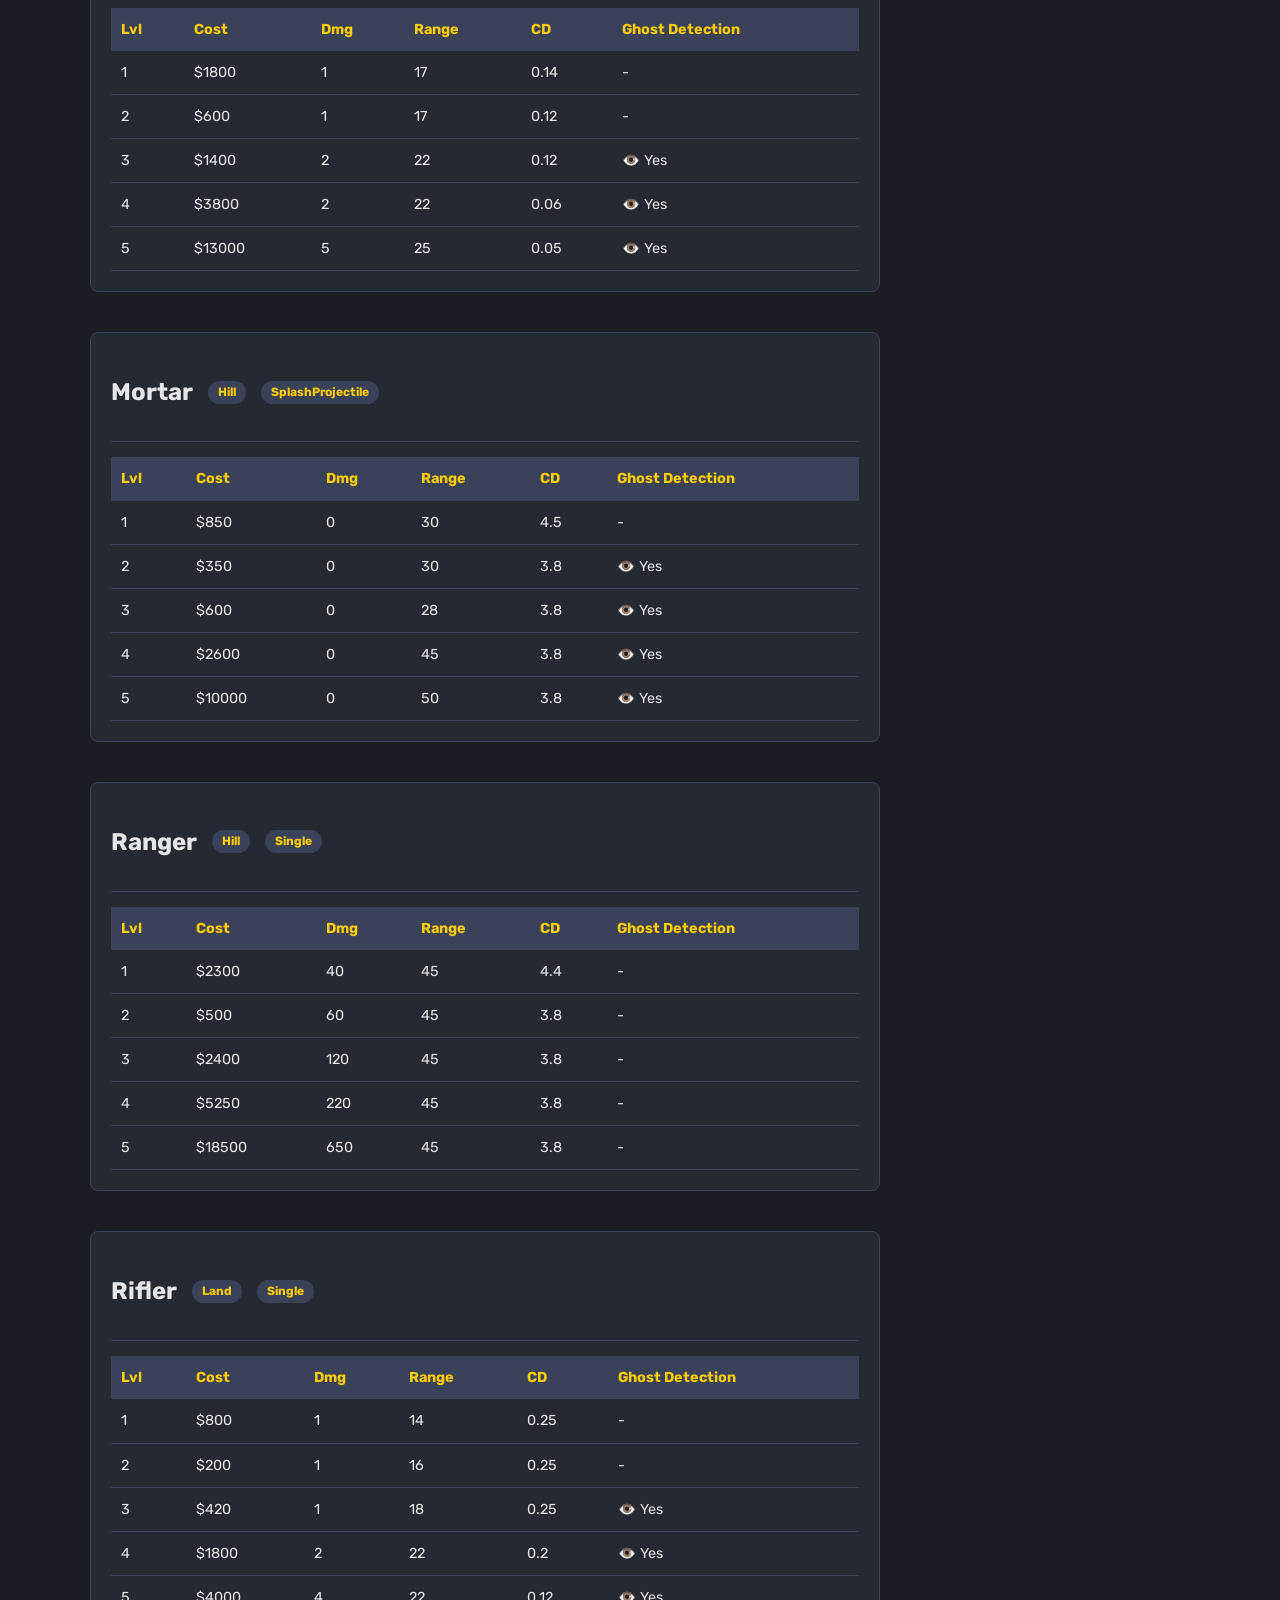
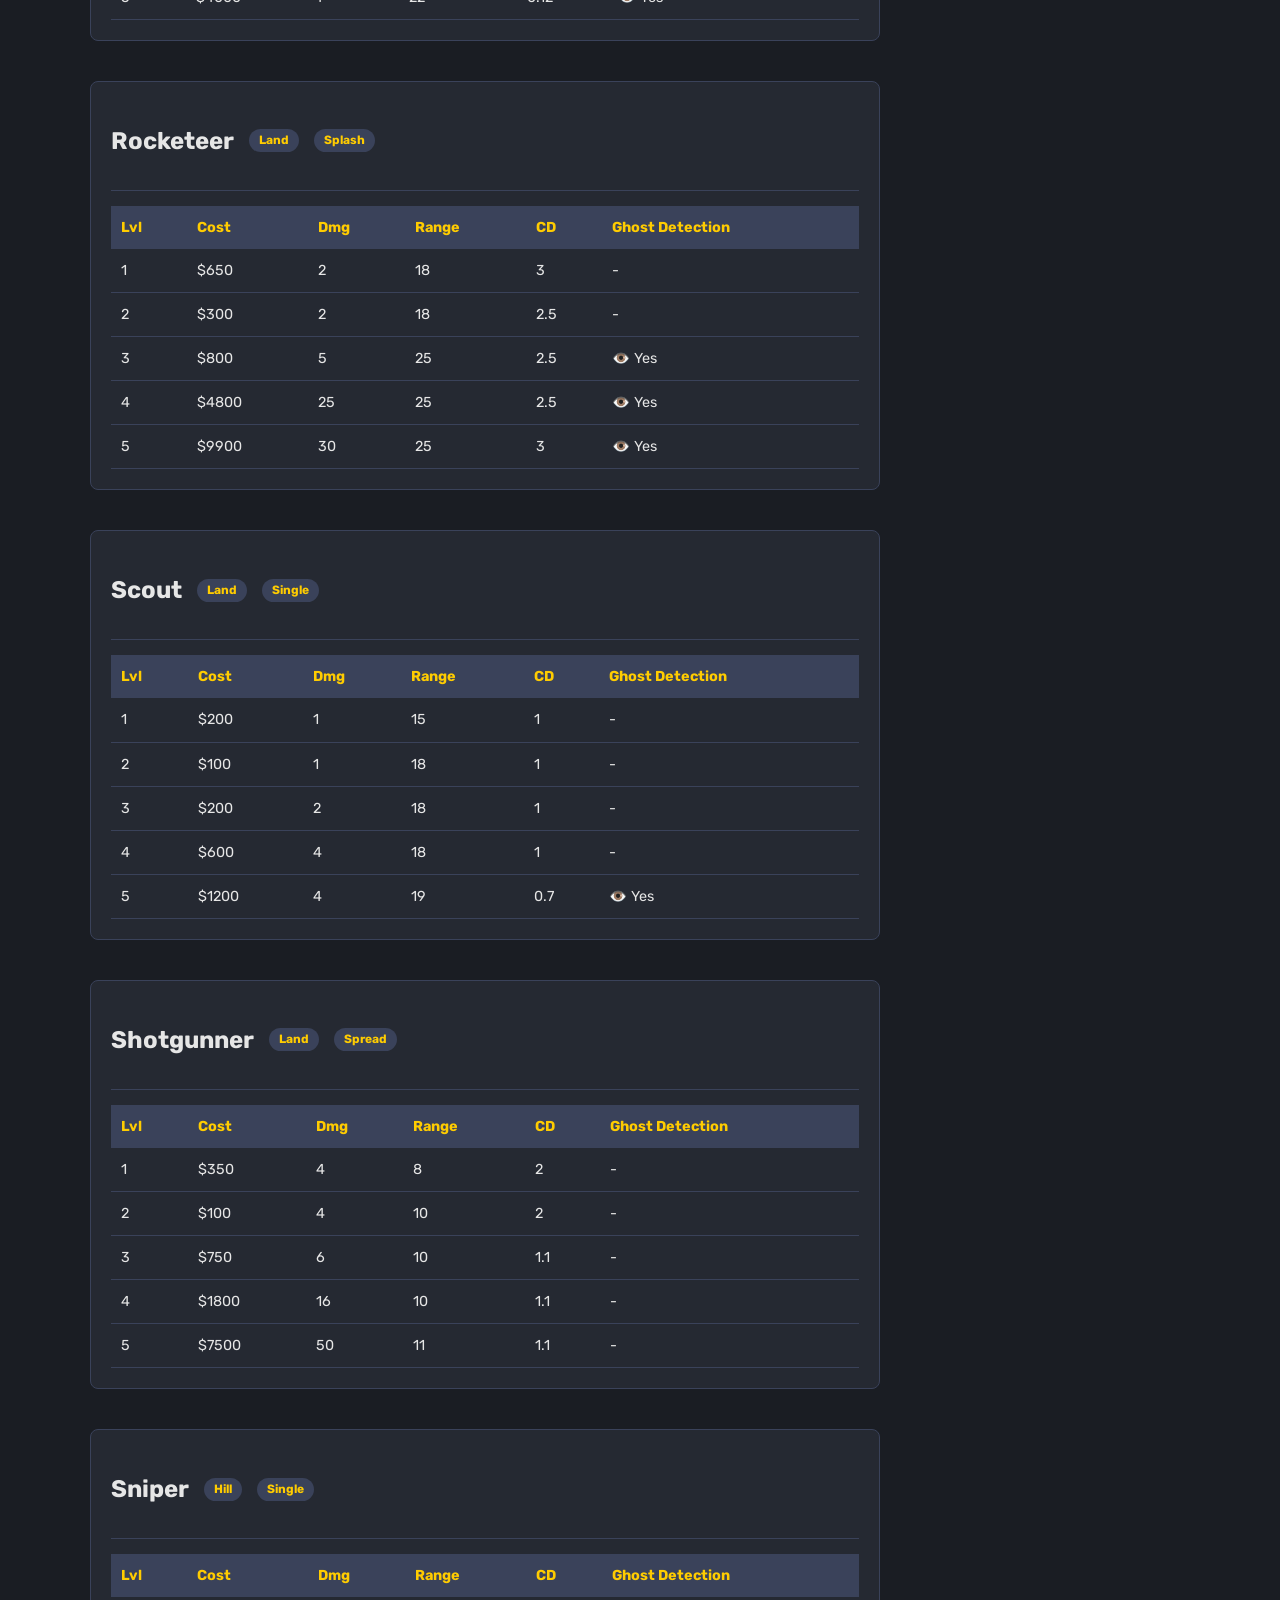
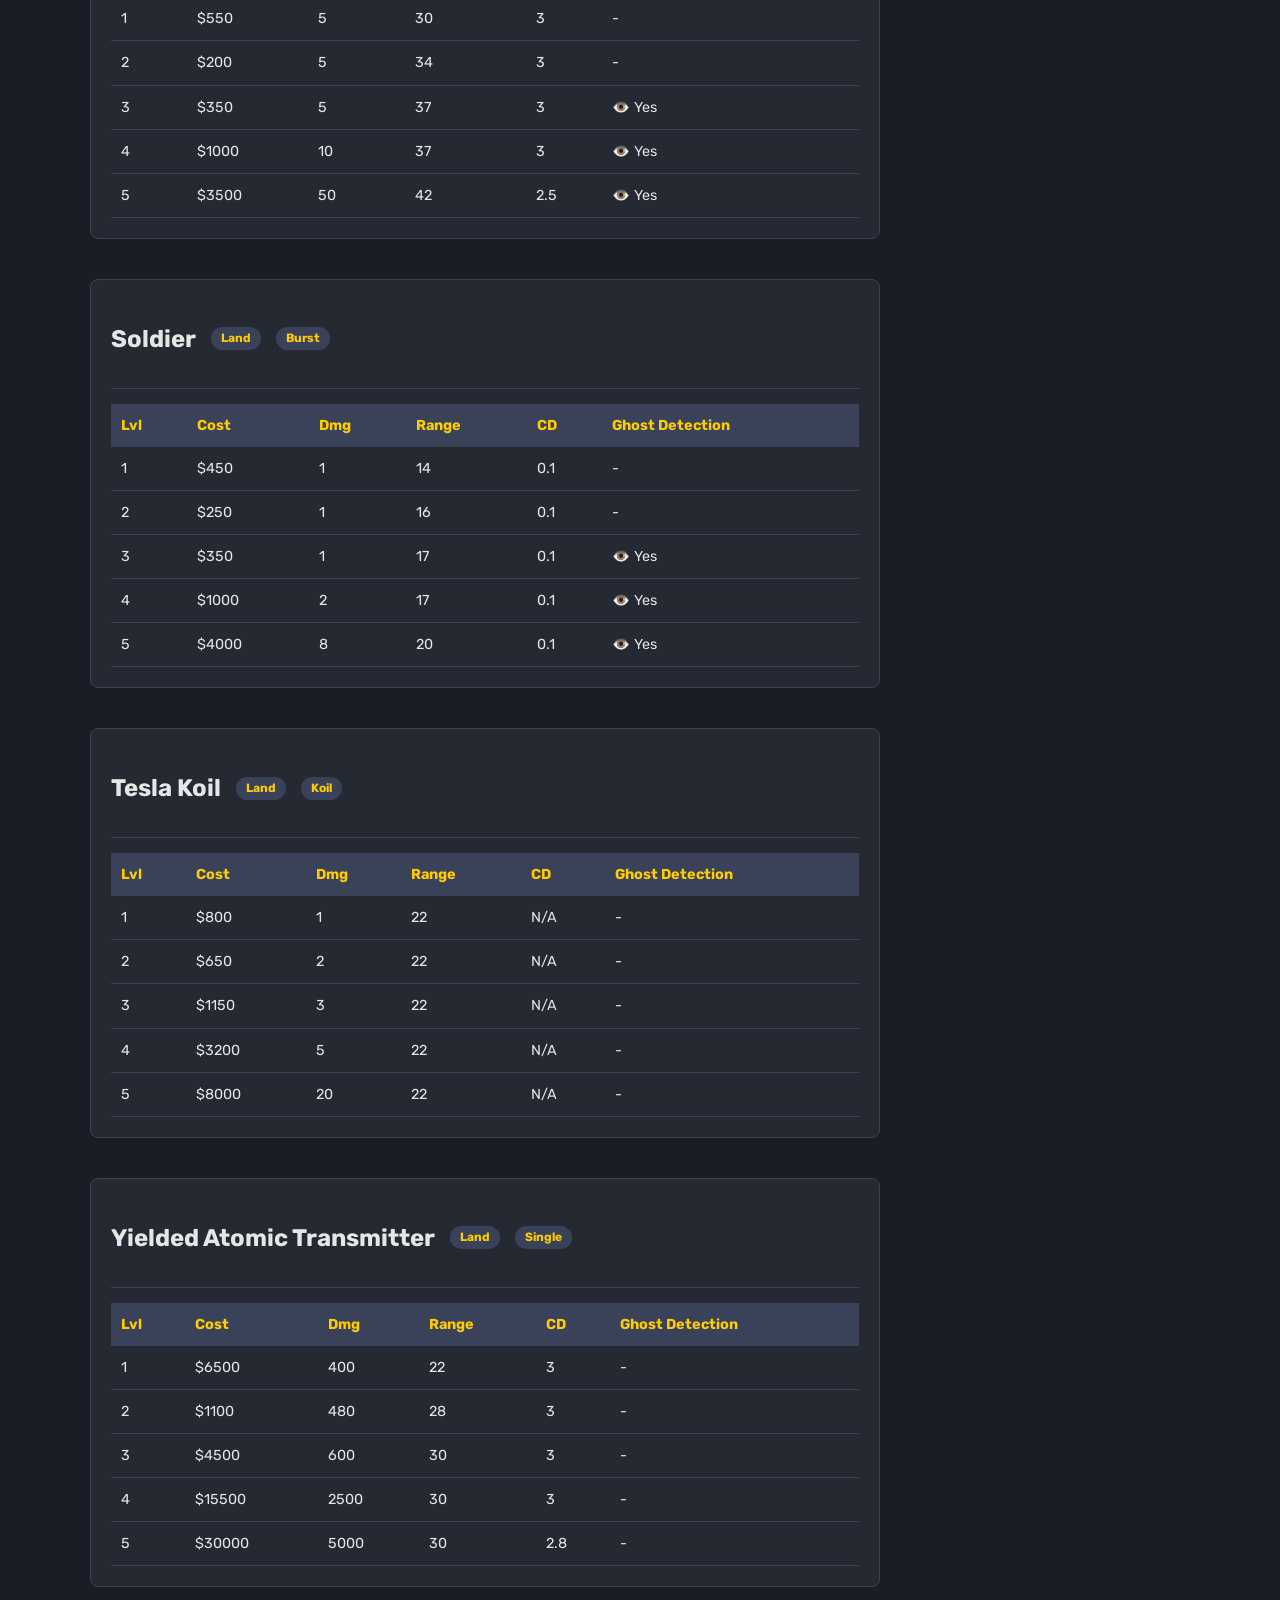
==== commit afcf55a0: "Update index.html" ====
--- a/index.html
+++ b/index.html
@@ -45,84 +45,81 @@
     </main>
 
     <script>
-        async function loadTowerData() {
-            try {
-                const response = await fetch('stats.json');
-                if (!response.ok) throw new Error("Could not find stats.json");
-                
-                const data = await response.json();
-                const display = document.getElementById('tower-display');
-                const quickNav = document.getElementById('quick-nav');
-                document.getElementById('loading').style.display = 'none';
+    async function loadTowerData() {
+        try {
+            const response = await fetch('stats.json');
+            if (!response.ok) throw new Error("Could not find stats.json");
+            
+            const data = await response.json();
+            const display = document.getElementById('tower-display');
+            const quickNav = document.getElementById('quick-nav');
+            document.getElementById('loading').style.display = 'none';
 
-                // Sort towers alphabetically
-                const towerIds = Object.keys(data.towers).sort();
+            // Sort towers A-Z
+            const towerIds = Object.keys(data.towers).sort();
 
-                for (let id of towerIds) {
-                    // Skip internal developer towers
-                    if (id === "Skoonify" || id === "El13bui") continue;
+            for (let id of towerIds) {
+                // Skip internal developer towers
+                if (id === "Skoonify" || id === "El13bui") continue;
 
-                    const tower = data.towers[id];
+                const tower = data.towers[id];
 
-                    // 1. Add to Sidebar Navigation
-                    quickNav.innerHTML += `<li><a href="#${id}">${tower.name}</a></li>`;
+                // 1. Sidebar Link
+                quickNav.innerHTML += `<li><a href="#${id}">${tower.name}</a></li>`;
 
-                    // 2. Build Level Rows
-                    let rows = tower.levels.map((lvl, index) => {
-                        // Handle Uppercase keys from Roblox & Level 1 fallback
-                        const currentLvl = lvl.level || (index + 1);
-                        const cost = lvl.Cost || lvl.cost || 0;
-                        const dmg = lvl.Damage || lvl.damage || 0;
-                        const range = lvl.Range || lvl.range || 0;
-                        const cd = lvl.Cooldown || lvl.cooldown || "N/A";
-                        
-                        // Note Logic (Ghost Detection / Support)
-                        let notes = lvl.note || "-";
-                        if (lvl.GhostDetection === 1) notes = "👁️ Ghost Detection";
-                        else if (lvl.SupportType1) notes = "Support Buff";
+                // 2. Build Level Rows
+                let rows = tower.levels.map((lvl, index) => {
+                    const currentLvl = lvl.level || (index + 1);
+                    const cost = lvl.Cost || lvl.cost || 0;
+                    const dmg = lvl.Damage || lvl.damage || 0;
+                    const range = lvl.Range || lvl.range || 0;
+                    const cd = lvl.Cooldown || lvl.cooldown || "N/A";
+                    
+                    // Ghost Detection Logic: Show icon if 1, dash if 0
+                    const ghostIcon = (lvl.GhostDetection === 1) ? "👁️ Yes" : "-";
 
-                        return `
-                            <tr>
-                                <td>${currentLvl}</td>
-                                <td>$${cost}</td>
-                                <td>${dmg}</td>
-                                <td>${range}</td>
-                                <td>${cd}</td>
-                                <td class="special-cell">${notes}</td>
-                            </tr>
-                        `;
-                    }).join('');
+                    return `
+                        <tr>
+                            <td>${currentLvl}</td>
+                            <td>$${cost}</td>
+                            <td>${dmg}</td>
+                            <td>${range}</td>
+                            <td>${cd}</td>
+                            <td class="ghost-cell">${ghostIcon}</td>
+                        </tr>
+                    `;
+                }).join('');
 
-                    // 3. Inject the Tower Block
-                    display.innerHTML += `
-                        <div class="tower-block" id="${id}">
-                            <div class="tower-title">
-                                <h2>${tower.name}</h2>
-                                <span class="type-tag">${tower.type || 'Land'}</span>
-                                <span class="type-tag dmg-tag">${tower.damageType || 'Single'}</span>
-                            </div>
-                            <table class="wiki-table">
-                                <thead>
-                                    <tr>
-                                        <th>Lvl</th>
-                                        <th>Cost</th>
-                                        <th>Dmg</th>
-                                        <th>Range</th>
-                                        <th>CD</th>
-                                        <th>Special</th>
-                                    </tr>
-                                </thead>
-                                <tbody>${rows}</tbody>
-                            </table>
+                // 3. Inject the Tower Block
+                display.innerHTML += `
+                    <div class="tower-block" id="${id}">
+                        <div class="tower-title">
+                            <h2>${tower.name}</h2>
+                            <span class="type-tag">${tower.type || 'Land'}</span>
+                            <span class="type-tag dmg-tag">${tower.damageType || 'Single'}</span>
                         </div>
-                    `;
-                }
-            } catch (error) {
-                document.getElementById('loading').innerHTML = `⚠️ Error: ${error.message}`;
-                console.error(error);
+                        <table class="wiki-table">
+                            <thead>
+                                <tr>
+                                    <th>Lvl</th>
+                                    <th>Cost</th>
+                                    <th>Dmg</th>
+                                    <th>Range</th>
+                                    <th>CD</th>
+                                    <th>Ghost Detection</th>
+                                </tr>
+                            </thead>
+                            <tbody>${rows}</tbody>
+                        </table>
+                    </div>
+                `;
             }
+        } catch (error) {
+            document.getElementById('loading').innerHTML = `⚠️ Error: ${error.message}`;
+            console.error(error);
         }
-        loadTowerData();
-    </script>
+    }
+    loadTowerData();
+</script>
 </body>
 </html>
